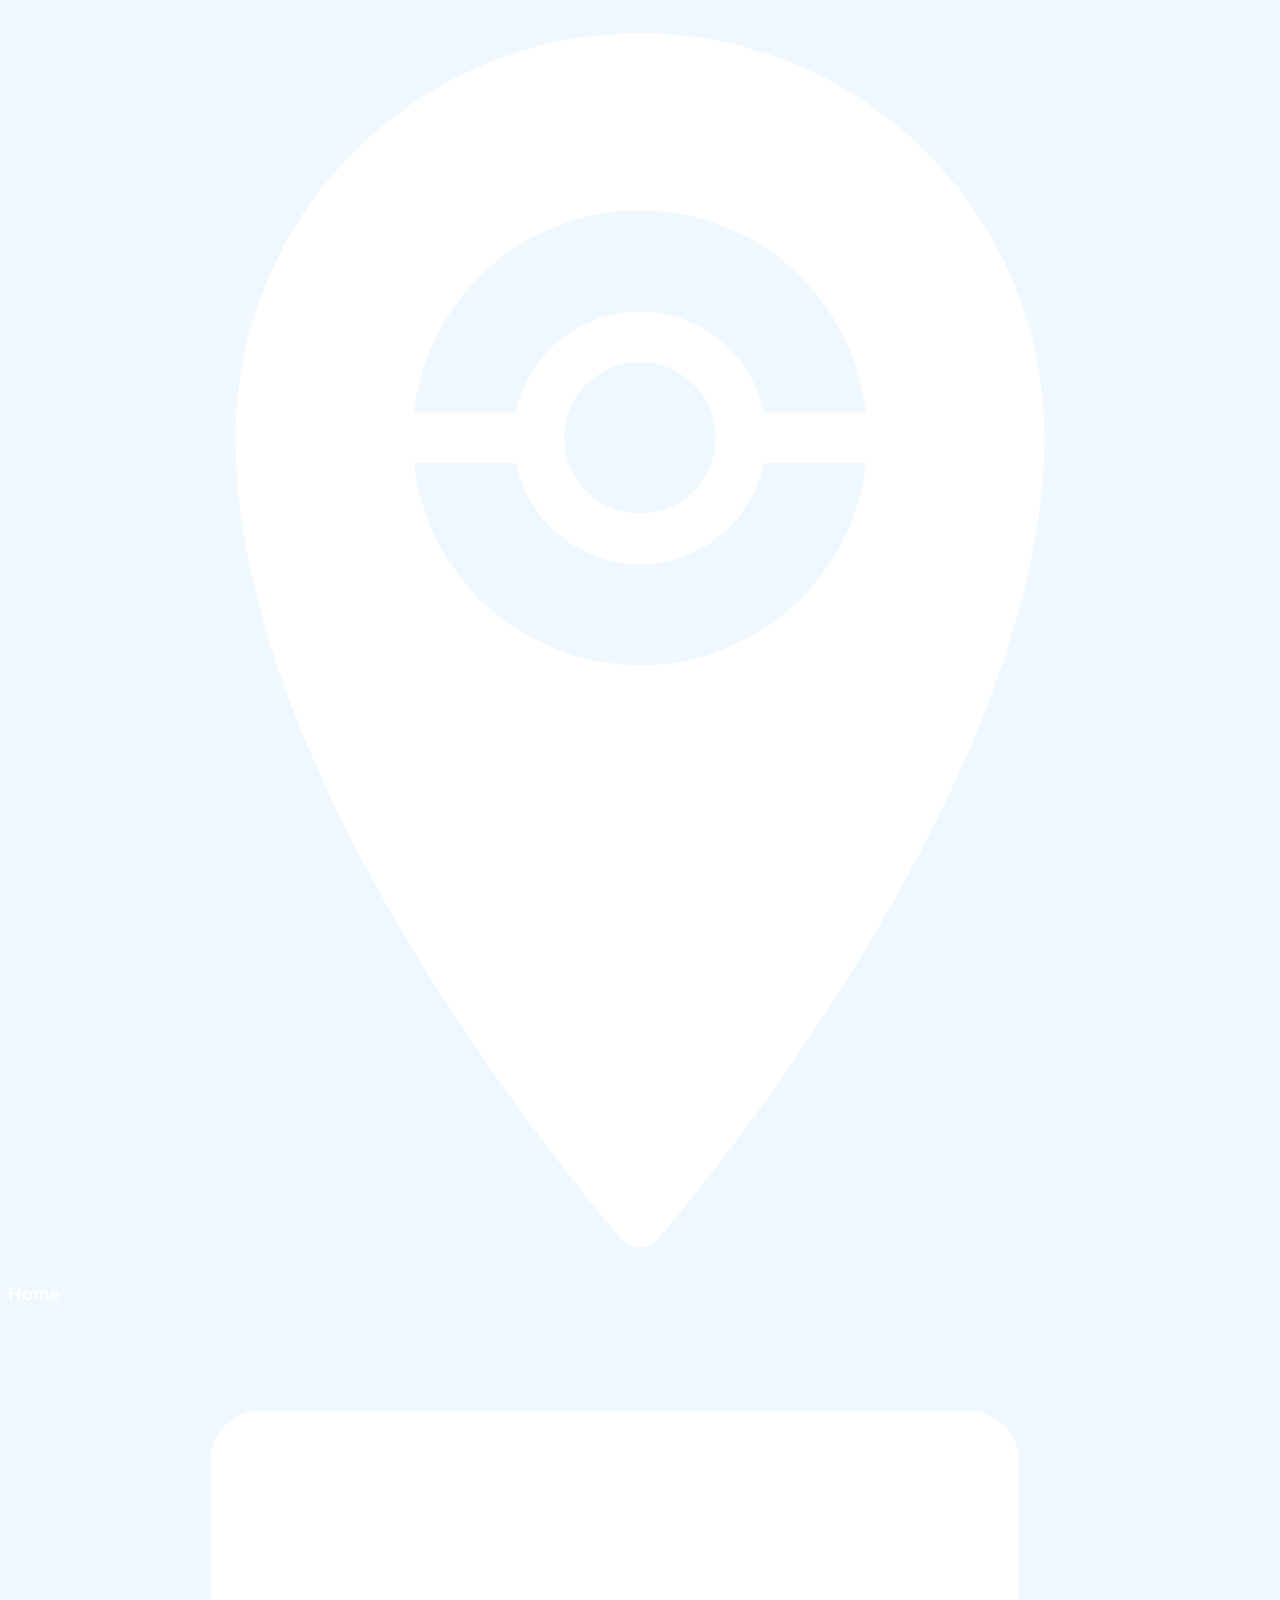
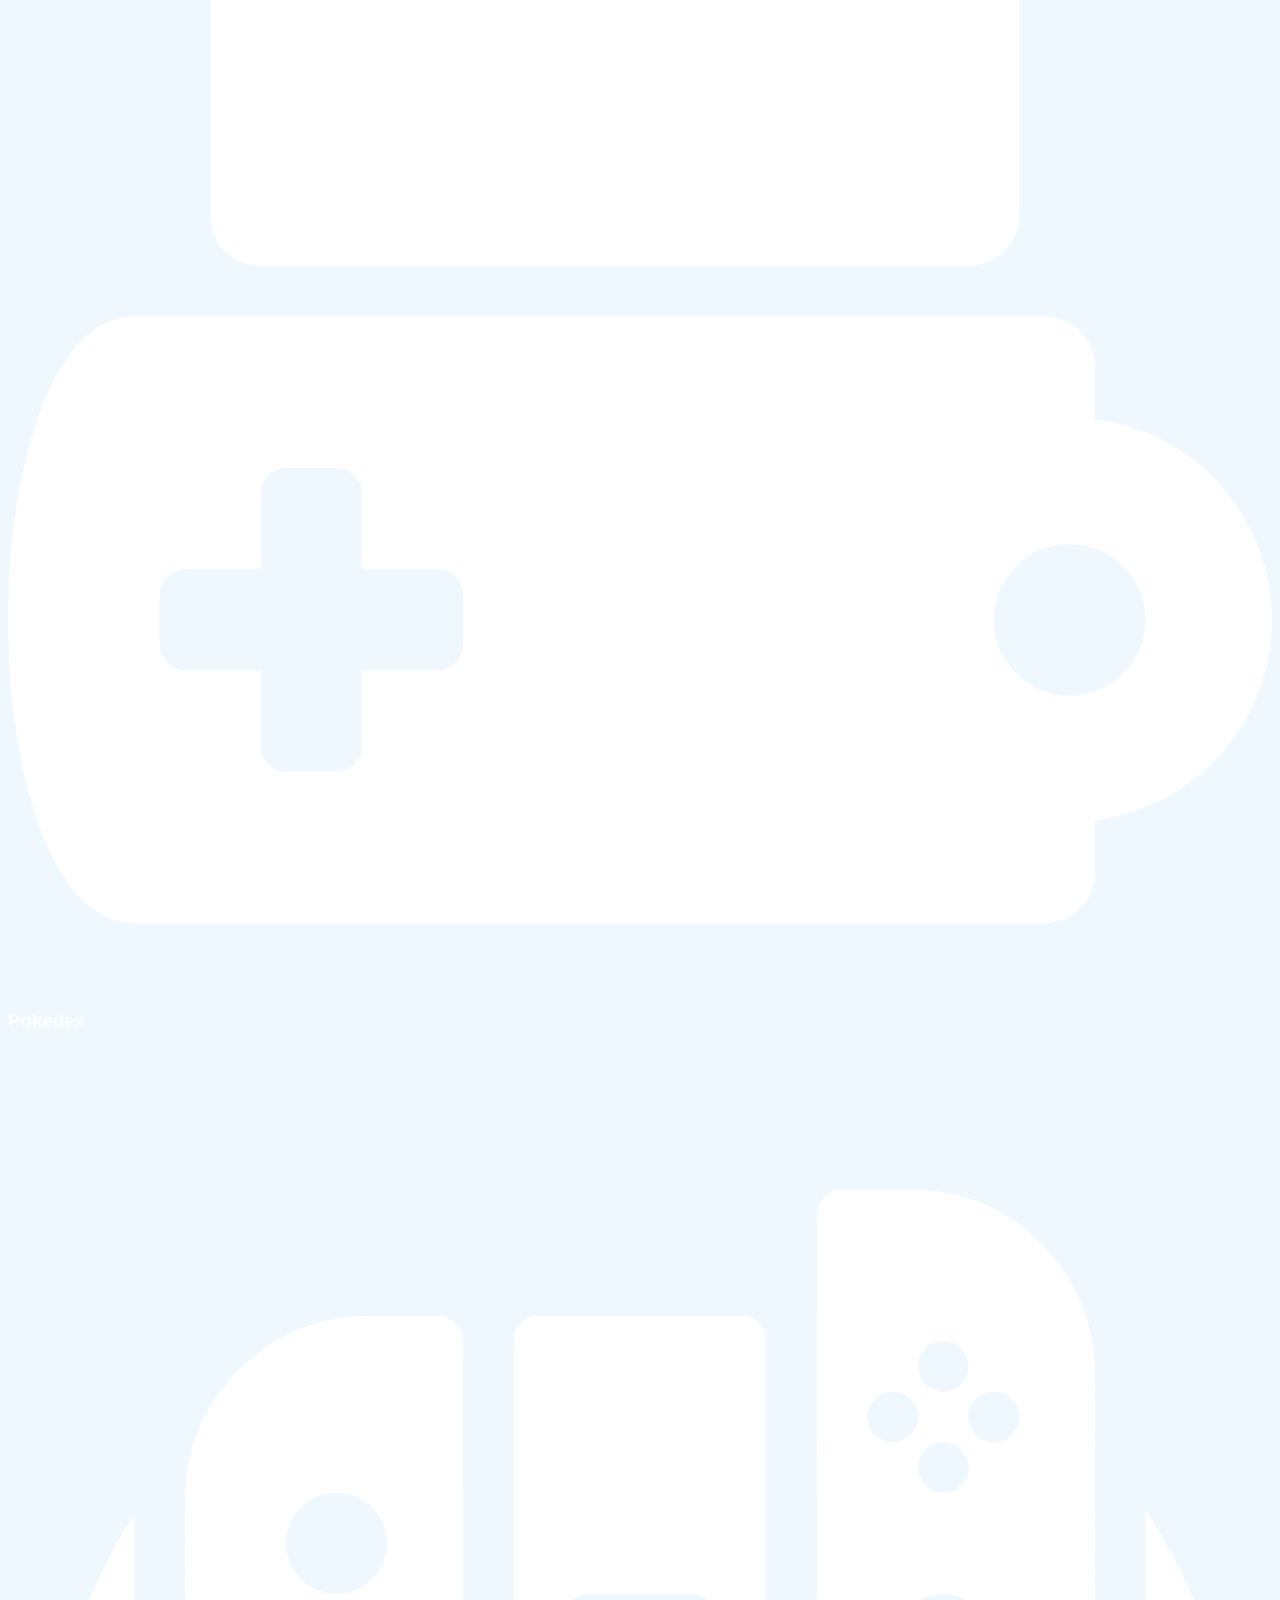
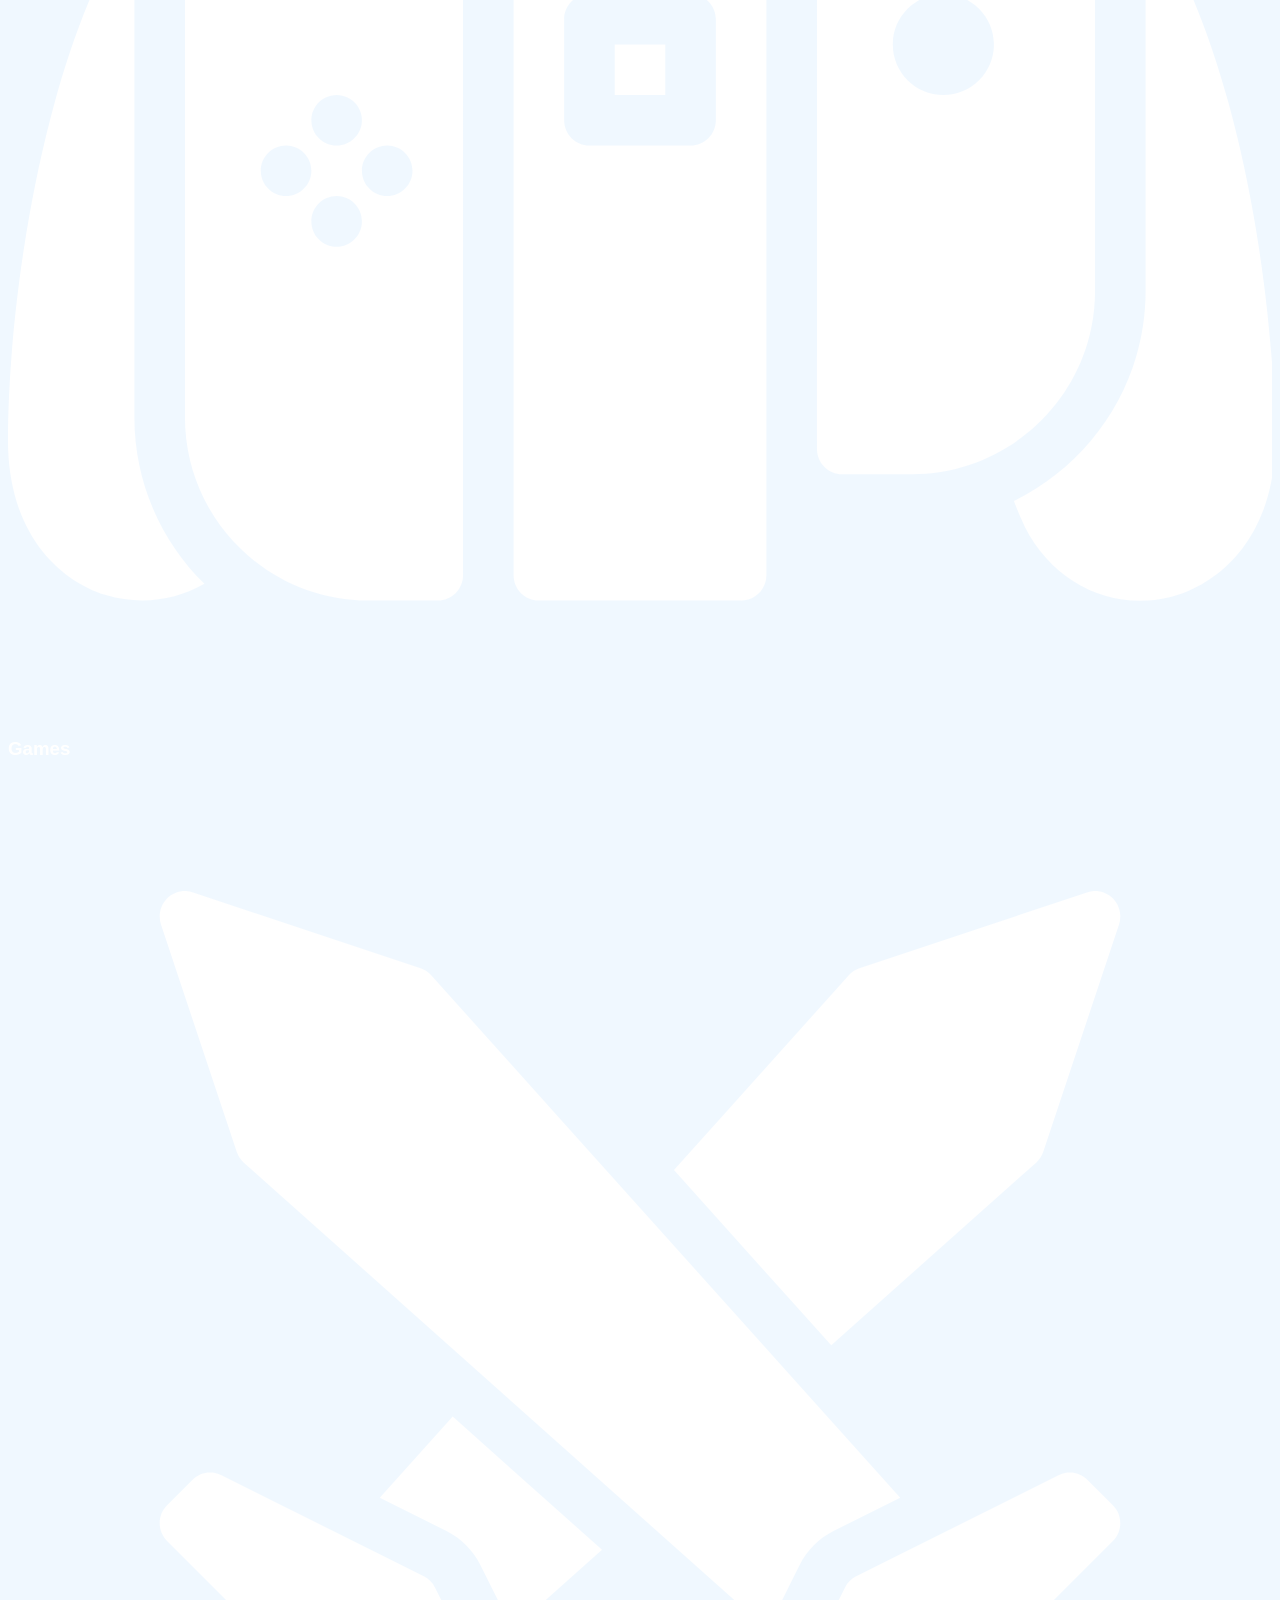
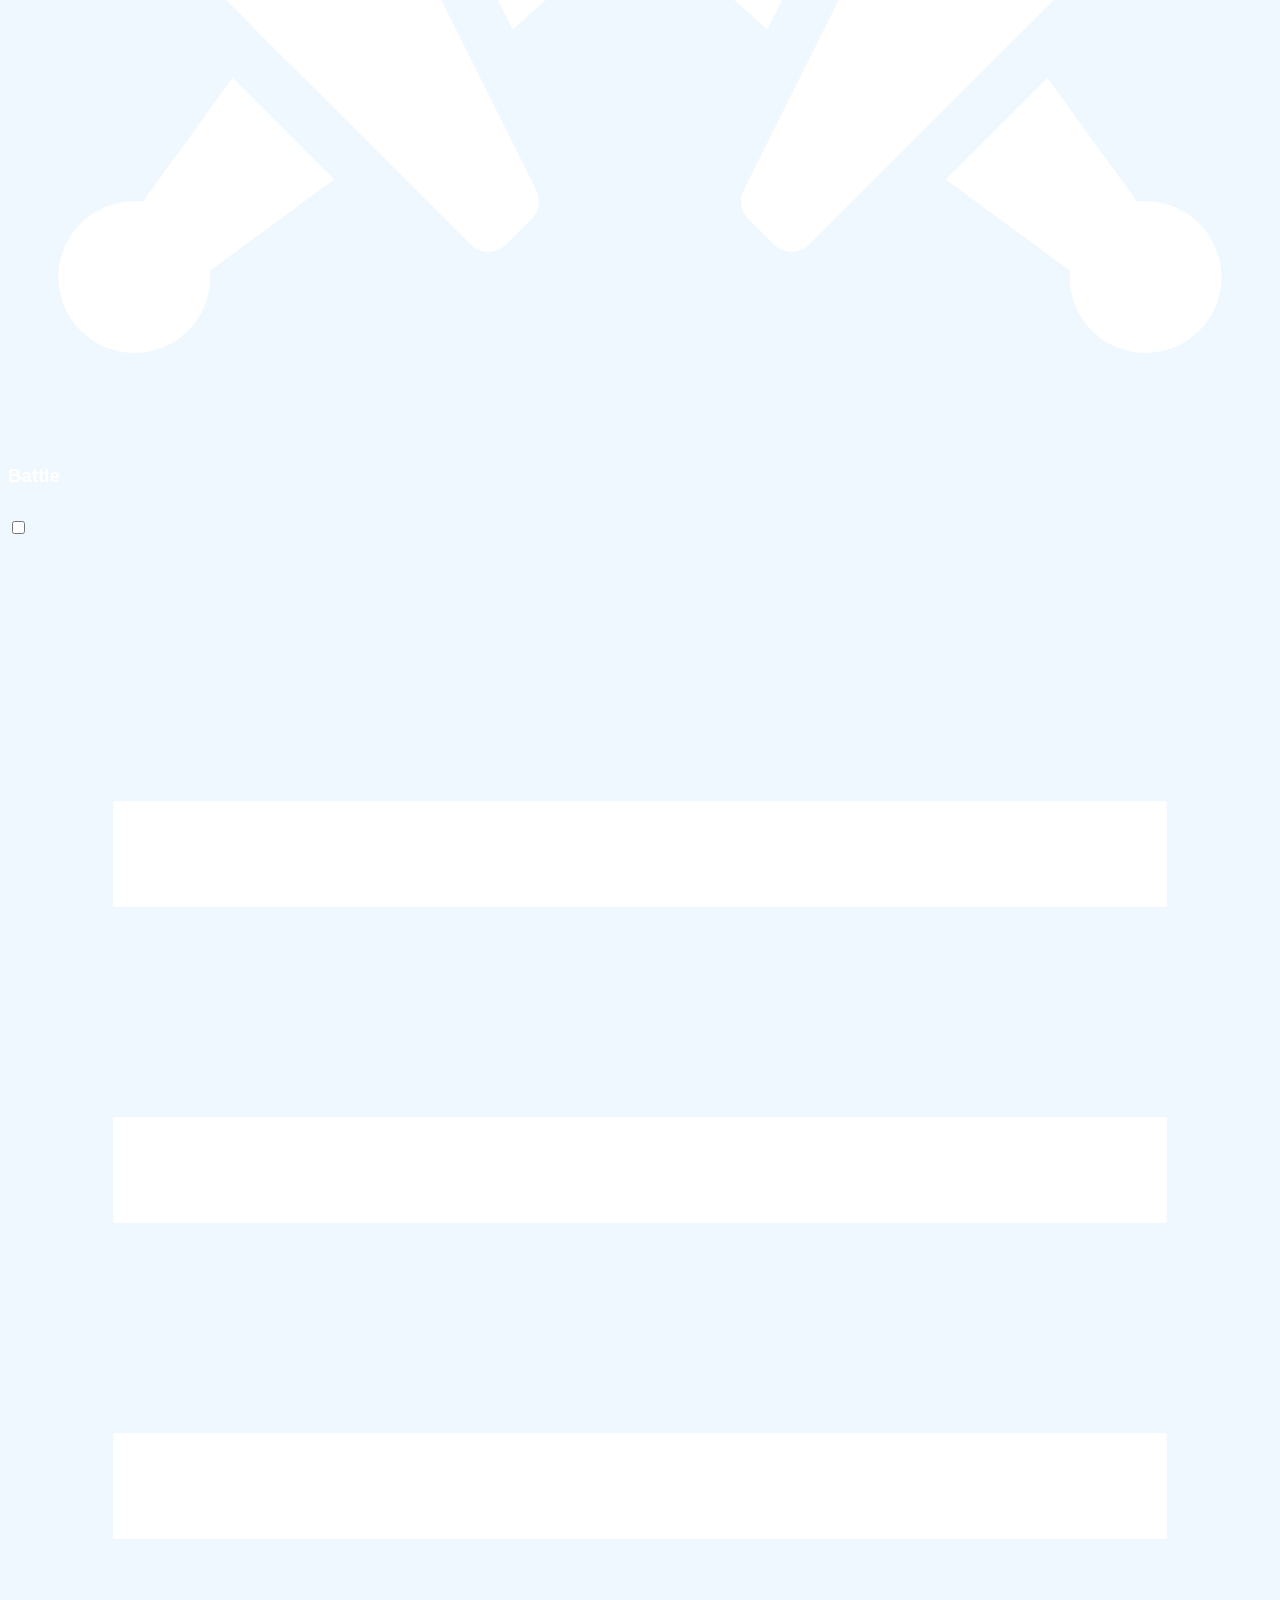
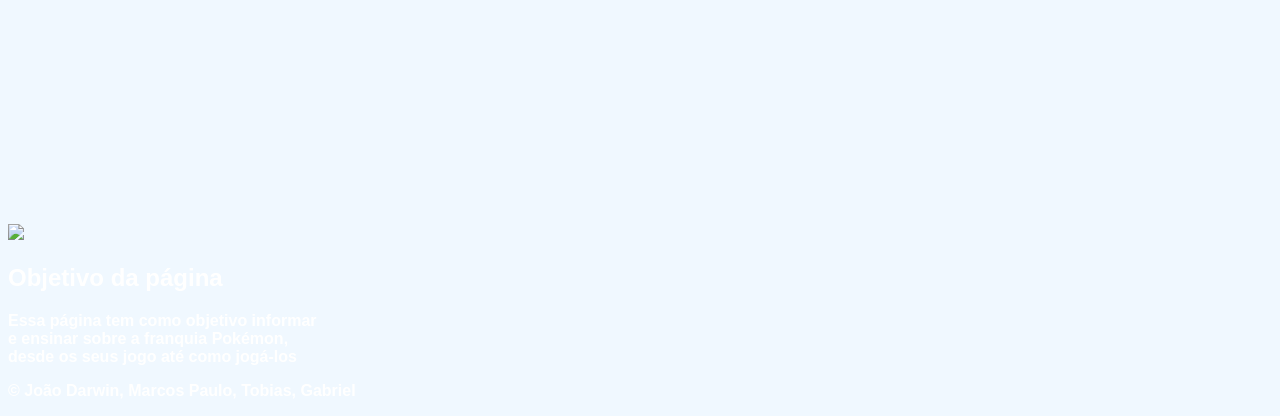
==== Página Principal/index.html @ 6f449680 "Testes" ====
<!DOCTYPE html>
<html lang="en">

<head>
    <meta charset="UTF-8">
    <meta http-equiv="X-UA-Compatible" content="IE=edge">
    <meta name="viewport" content="width=device-width, initial-scale=1.0">
    <link rel="stylesheet" type="text/css" href="style.css">
    <title>Menu</title>
</head>

<body>
    <div id="menuPrincipal">
        <div id="home">
            <img id="imgHome"
                src="[data-uri]">
            <h3 class="text"><a id="link" href="">Home</a></h3>
        </div>
        <div id="pokedex">
            <img id="imgPokedex"
                src="[data-uri]">
            <h3 class="text"><a id="link" href="">Pokedex</a></h3>
        </div>
        <div id="games">
            <img id="imgGames"
                src="[data-uri]">
            <h3 class="text"><a id="link" href="">Games</a></h3>
        </div>
        <div id="battle">
            <img id="imgBattle"
                src="[data-uri]">
            <h3 class="text"><a id="link" href="">Battle</a></h3>
            <a></a>
        </div>
        <div id="menuOpcap">
            <input id="checkbox" type="checkbox" onclick="ativar()">
            <label for="checkbox">
                <img id="imgMenu"
                    src="[data-uri]">
                <h3 class="text"></h3>
            </label>
        </div>
    </div>
    <!-- <div id="menuSecundario">
    </div> -->
    <div id="objetivo">
        <img id="fotoObjetivo"
            src="https://s2.glbimg.com/Cahe823phGwauTTB0j-BLcJ0TNc=/0x0:1920x1200/984x0/smart/filters:strip_icc()/i.s3.glbimg.com/v1/AUTH_bc8228b6673f488aa253bbcb03c80ec5/internal_photos/bs/2021/s/h/JAPmCFRRKtz6Oud2T6Og/pokemon-omega-ruby-alpha-sapphire.jpg">
        <h2 class="textDoObjetivo" id="tituloObjetivo">Objetivo da página</h2>
        <p class="textDoObjetivo" id="textObjetivo">Essa página tem como objetivo informar<br> e ensinar sobre a
            franquia
            Pokémon,<br> desde os seus jogo até como jogá-los</p>
    </div>
    <footer>
        <p id="autores">&copy; João Darwin, Marcos Paulo, Tobias, Gabriel</p>
    </footer>
    <script src="script.js"></script>
</body>

</html>
---- Página Principal/style.css ----
body {
    background-color: aliceblue;
    color: white;
    font-family: 'Anton', sans-serif;
    font-weight: bold;
}

#link {
    position: relative;
    color: white;
    text-decoration: none;
}

.text {
    position: relative;
    top: -12px;
}

/* Screen Phone */
@media screen and (width:375px) {
    #menuPrincipal {
        width: 100%;
        height: 60px;
        border: 0px solid #5AFF2F;
        border-bottom: 7px solid #5AFF2F;
        background-color: #000000;
        position: fixed;
        top: 0px;
        left: 0px;
        display: flex;
        text-align: center;
    }

    #home {
        width: 90px;
        height: 60px;
        border-right: 2px solid white;
        background-color: #5AFF2F;
        position: relative;
        top: 0px;
        left: 0px;
        padding-left: 3px;
        padding-right: 3px;
        transition: all 0.5s;
    }

    #home:hover {
        background-color: #5AFF2F;
        height: 65px;
    }

    #imgHome {
        width: 32px;
        height: 32px;
        float: top;
        position: relative;
        top: 5px;
    }

    #pokedex {
        width: 110px;
        height: 60px;
        border-right: 2px solid white;
        background-color: transparent;
        position: relative;
        top: 0px;
        left: 0px;
        padding-left: 3px;
        padding-right: 3px;
        transition: all 0.5s;
    }

    #pokedex:hover {
        background-color: #5AFF2F;
        height: 65px;
    }

    #imgPokedex {
        width: 32px;
        height: 32px;
        float: top;
        position: relative;
        top: 5px;
    }

    #games {
        width: 90px;
        height: 60px;
        border-right: 2px solid white;
        background-color: transparent;
        position: relative;
        top: 0px;
        left: 0px;
        padding-left: 3px;
        padding-right: 3px;
        transition: all 0.5s;
    }

    #games:hover {
        background-color: #5AFF2F;
        height: 65px;
    }

    #imgGames {
        width: 32px;
        height: 32px;
        float: top;
        position: relative;
        top: 5px;
    }

    #battle {
        width: 90px;
        height: 60px;
        border-right: 2px solid white;
        background-color: transparent;
        position: relative;
        top: 0px;
        left: 0px;
        padding-left: 3px;
        padding-right: 3px;
        transition: all 0.5s;
    }

    #battle:hover {
        background-color: #5AFF2F;
        height: 65px;
    }

    #imgBattle {
        width: 32px;
        height: 32px;
        float: top;
        position: relative;
        top: 5px;
    }

    #menuOpcap {
        width: 58px;
        height: 60px;
        background-color: transparent;
        position: relative;
        top: 0px;
        left: 0px;
        padding-right: 3px;
        transition: all 0.5s;
    }

    #menuOpcap:hover {
        background-color: #5AFF2F;
        height: 65px;
    }

    #checkbox {
        width: 0px;
        height: 0px;
    }

    #imgMenu {
        width: 32px;
        height: 32px;
        float: right;
        position: relative;
        top: 15px;
        right: 5px;
    }

    #divText1 {
        width: 300px;
        height: auto;
        background-color: rgba(0, 0, 0, 0.452);
        border: 2px solid transparent;
        position: relative;
        top: 70px;
        left: 25px;
        padding: 0px 5px;
        font-size: 15px;
    }

    #autores {
        position: relative;
        top: 429px;
        text-align: center;
    }
}

/* Screen Tablet */
@media screen and (width:768px) {
    #menuPrincipal {
        width: 100%;
        height: 60px;
        border: 0px solid #5AFF2F;
        border-bottom: 7px solid #5AFF2F;
        background-color: #000000;
        position: fixed;
        top: 0px;
        left: 0px;
        display: flex;
        text-align: center;
    }

    .text {
        position: relative;
        top: 9px;
    }

    #home {
        width: 90px;
        height: 60px;
        border-right: 2px solid white;
        background-color: #5AFF2F;
        position: relative;
        top: 0px;
        left: 35px;
        padding-left: 3px;
        padding-right: 3px;
        transition: all 0.5s;
    }

    #home:hover {
        background-color: #5AFF2F;
        height: 65px;
    }

    #imgHome {
        width: 32px;
        height: 32px;
        float: left;
        position: relative;
        top: 15px;
    }

    #pokedex {
        width: 110px;
        height: 60px;
        border-right: 2px solid white;
        background-color: transparent;
        position: relative;
        top: 0px;
        left: 35px;
        padding-left: 3px;
        padding-right: 3px;
        transition: all 0.5s;
    }

    #pokedex:hover {
        background-color: #5AFF2F;
        height: 65px;
    }

    #imgPokedex {
        width: 32px;
        height: 32px;
        float: left;
        position: relative;
        top: 15px;
    }

    #games {
        width: 90px;
        height: 60px;
        border-right: 2px solid white;
        background-color: transparent;
        position: relative;
        top: 0px;
        left: 35px;
        padding-left: 3px;
        padding-right: 3px;
        transition: all 0.5s;
    }

    #games:hover {
        background-color: #5AFF2F;
        height: 65px;
    }

    #imgGames {
        width: 32px;
        height: 32px;
        float: left;
        position: relative;
        top: 15px;
    }

    #battle {
        width: 90px;
        height: 60px;
        border-right: 2px solid white;
        background-color: transparent;
        position: relative;
        top: 0px;
        left: 35px;
        padding-left: 3px;
        padding-right: 3px;
        transition: all 0.5s;
    }

    #battle:hover {
        background-color: #5AFF2F;
        height: 65px;
    }

    #imgBattle {
        width: 32px;
        height: 32px;
        float: left;
        position: relative;
        top: 15px;
    }

    #menuOpcap {
        width: 58px;
        height: 60px;
        background-color: transparent;
        position: relative;
        top: 0px;
        left: 275px;
        padding-right: 3px;
        transition: all 0.5s;
    }

    #menuOpcap:hover {
        background-color: #5AFF2F;
        height: 65px;
    }

    #checkbox {
        width: 0px;
        height: 0px;
    }

    #imgMenu {
        width: 32px;
        height: 32px;
        float: right;
        position: relative;
        top: 15px;
        right: 10px;
    }

    #divText1 {
        width: 700px;
        height: auto;
        background-color: rgba(0, 0, 0, 0.452);
        border: 2px solid transparent;
        position: relative;
        top: 70px;
        left: 25px;
        padding: 0px 5px;
        font-size: 15px;
    }

    #autores {
        position: relative;
        top: 448px;
        text-align: center;
    }
}

/* Desktop */
@media screen and (width:1366px) {
    #menuPrincipal {
        width: 100%;
        height: 60px;
        border: 0px solid #5AFF2F;
        border-bottom: 7px solid #5AFF2F;
        background-color: #000000;
        position: fixed;
        top: 0px;
        left: 0px;
        display: flex;
        text-align: center;
        z-index: 2;
    }

    .text {
        position: relative;
        top: 9px;
    }

    #home {
        width: 90px;
        height: 60px;
        border-right: 2px solid white;
        background-color: #5AFF2F;
        position: relative;
        top: 0px;
        left: 35px;
        padding-left: 3px;
        padding-right: 3px;
        transition: all 0.5s;
    }

    #home:hover {
        background-color: #5AFF2F;
        height: 65px;
    }

    #imgHome {
        width: 32px;
        height: 32px;
        float: left;
        position: relative;
        top: 15px;
    }

    #pokedex {
        width: 110px;
        height: 60px;
        border-right: 2px solid white;
        background-color: transparent;
        position: relative;
        top: 0px;
        left: 35px;
        padding-left: 3px;
        padding-right: 3px;
        transition: all 0.5s;
    }

    #pokedex:hover {
        background-color: #5AFF2F;
        height: 65px;
    }

    #imgPokedex {
        width: 32px;
        height: 32px;
        float: left;
        position: relative;
        top: 15px;
    }

    #games {
        width: 90px;
        height: 60px;
        border-right: 2px solid white;
        background-color: transparent;
        position: relative;
        top: 0px;
        left: 35px;
        padding-left: 3px;
        padding-right: 3px;
        transition: all 0.5s;
    }

    #games:hover {
        background-color: #5AFF2F;
        height: 65px;
    }

    #imgGames {
        width: 32px;
        height: 32px;
        float: left;
        position: relative;
        top: 15px;
    }

    #battle {
        width: 90px;
        height: 60px;
        border-right: 2px solid white;
        background-color: transparent;
        position: relative;
        top: 0px;
        left: 35px;
        padding-left: 3px;
        padding-right: 3px;
        transition: all 0.5s;
    }

    #battle:hover {
        background-color: #5AFF2F;
        height: 65px;
    }

    #imgBattle {
        width: 32px;
        height: 32px;
        float: left;
        position: relative;
        top: 15px;
    }

    #menuOpcap {
        width: 58px;
        height: 60px;
        background-color: transparent;
        position: relative;
        top: 0px;
        left: 864px;
        padding-right: 3px;
        transition: all 0.5s;
        z-index: 2;
    }

    #menuOpcap:hover {
        background-color: #5AFF2F;
        height: 65px;
    }

    #checkbox {
        width: 0px;
        height: 0px;
    }

    #imgMenu {
        width: 32px;
        height: 32px;
        float: right;
        position: relative;
        top: 15px;
        right: 10px;
    }

    #divText1 {
        width: 1290px;
        height: auto;
        background-color: rgba(0, 0, 0, 0.452);
        border: 2px solid transparent;
        position: relative;
        top: 170px;
        left: 25px;
        padding: 0px 5px;
        font-size: 15px;
    }

    #autores {
        position: relative;
        top: 550px;
        text-align: center;
    }

    /* #menuSecundario {
        width: 1290px;
        height: 60px;
        border: 0px solid #5AFF2F;
        border-bottom: 7px solid #5AFF2F;
        background-color: #000000d2;
        position: absolute;
        top: -100px;
        left: 30px;
        display: flex;
        text-align: center;
    } */

    #objetivo {
        width: auto;
        height: auto;
        padding: 0px;
        margin: auto;
    }

    #fotoObjetivo {
        width: 250px;
        height: 250px;
        position: relative;
        top: 110px;
        right: 190px;
        float: right;
        padding: 0px;
        object-fit: cover;
        border: 0px solid black;
        border-radius: 10px;
        box-shadow: 1px 1px 10px black;
    }

    #tituloObjetivo {
        top: 200px;
        font-size: 35px;
        z-index: 1;
    }

    #tituloObjetivo:hover {
        top: 110px;
    }

    #textObjetivo {
        color: aliceblue;
        font-size: 20px;
    }

    #textObjetivo:hover {
        color: black;
    }

    .textDoObjetivo {
        width: 800px;
        height: 300px;
        color: black;
        position: relative;
        top: 110px;
        left: 100px;
        text-align: center;
        transition: all 0.5s;
    }
}
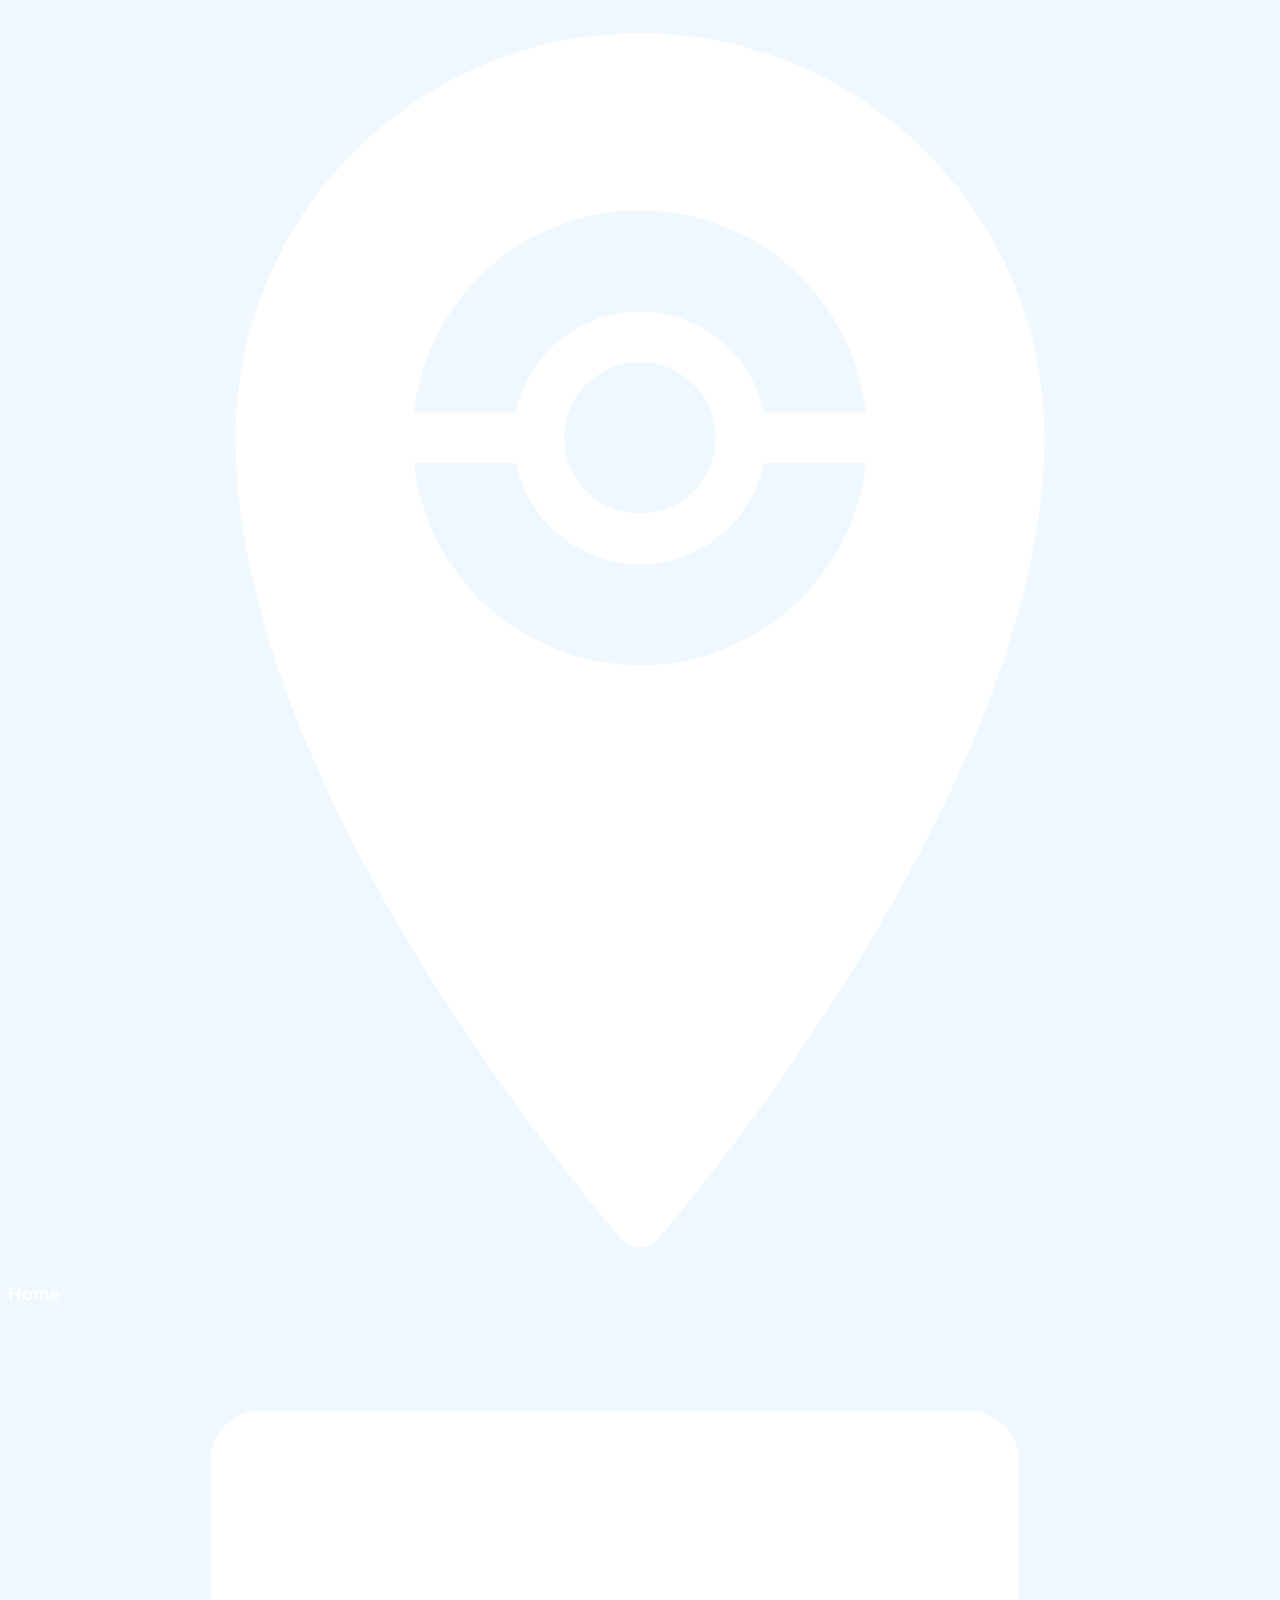
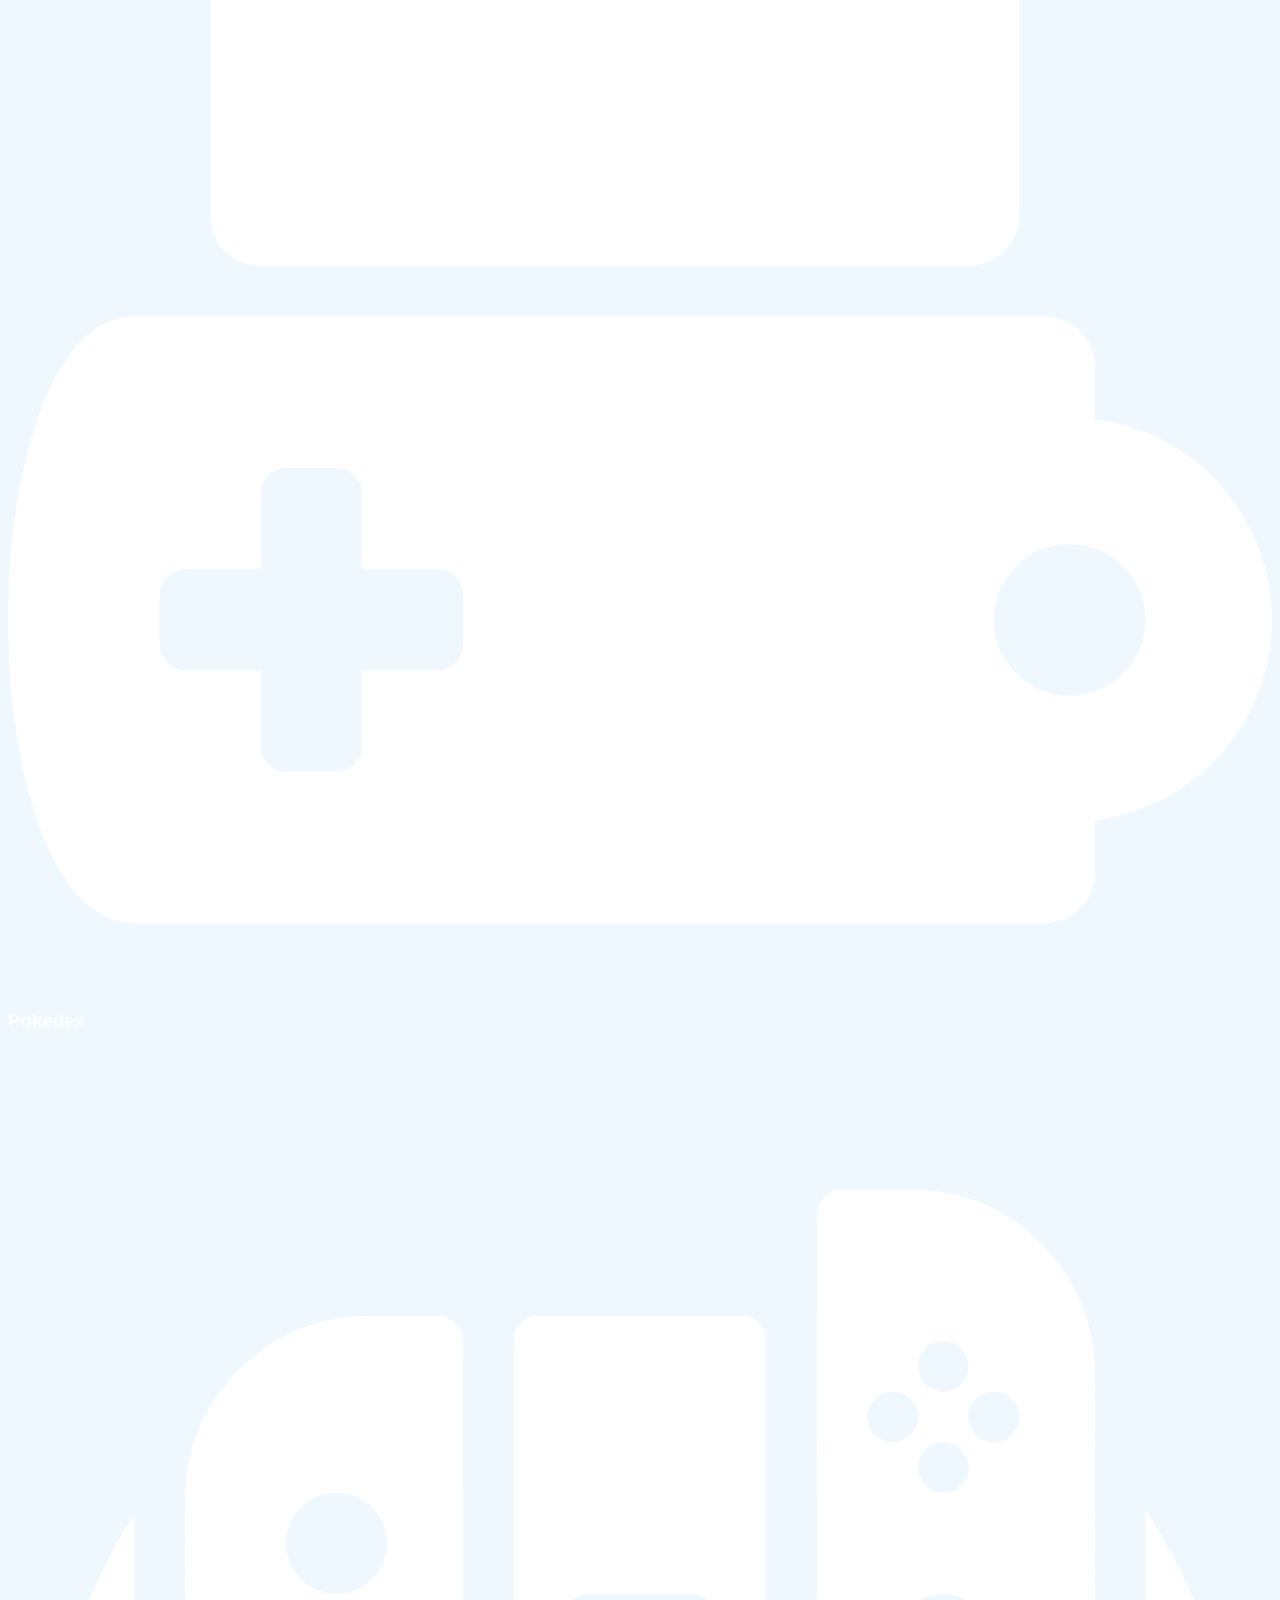
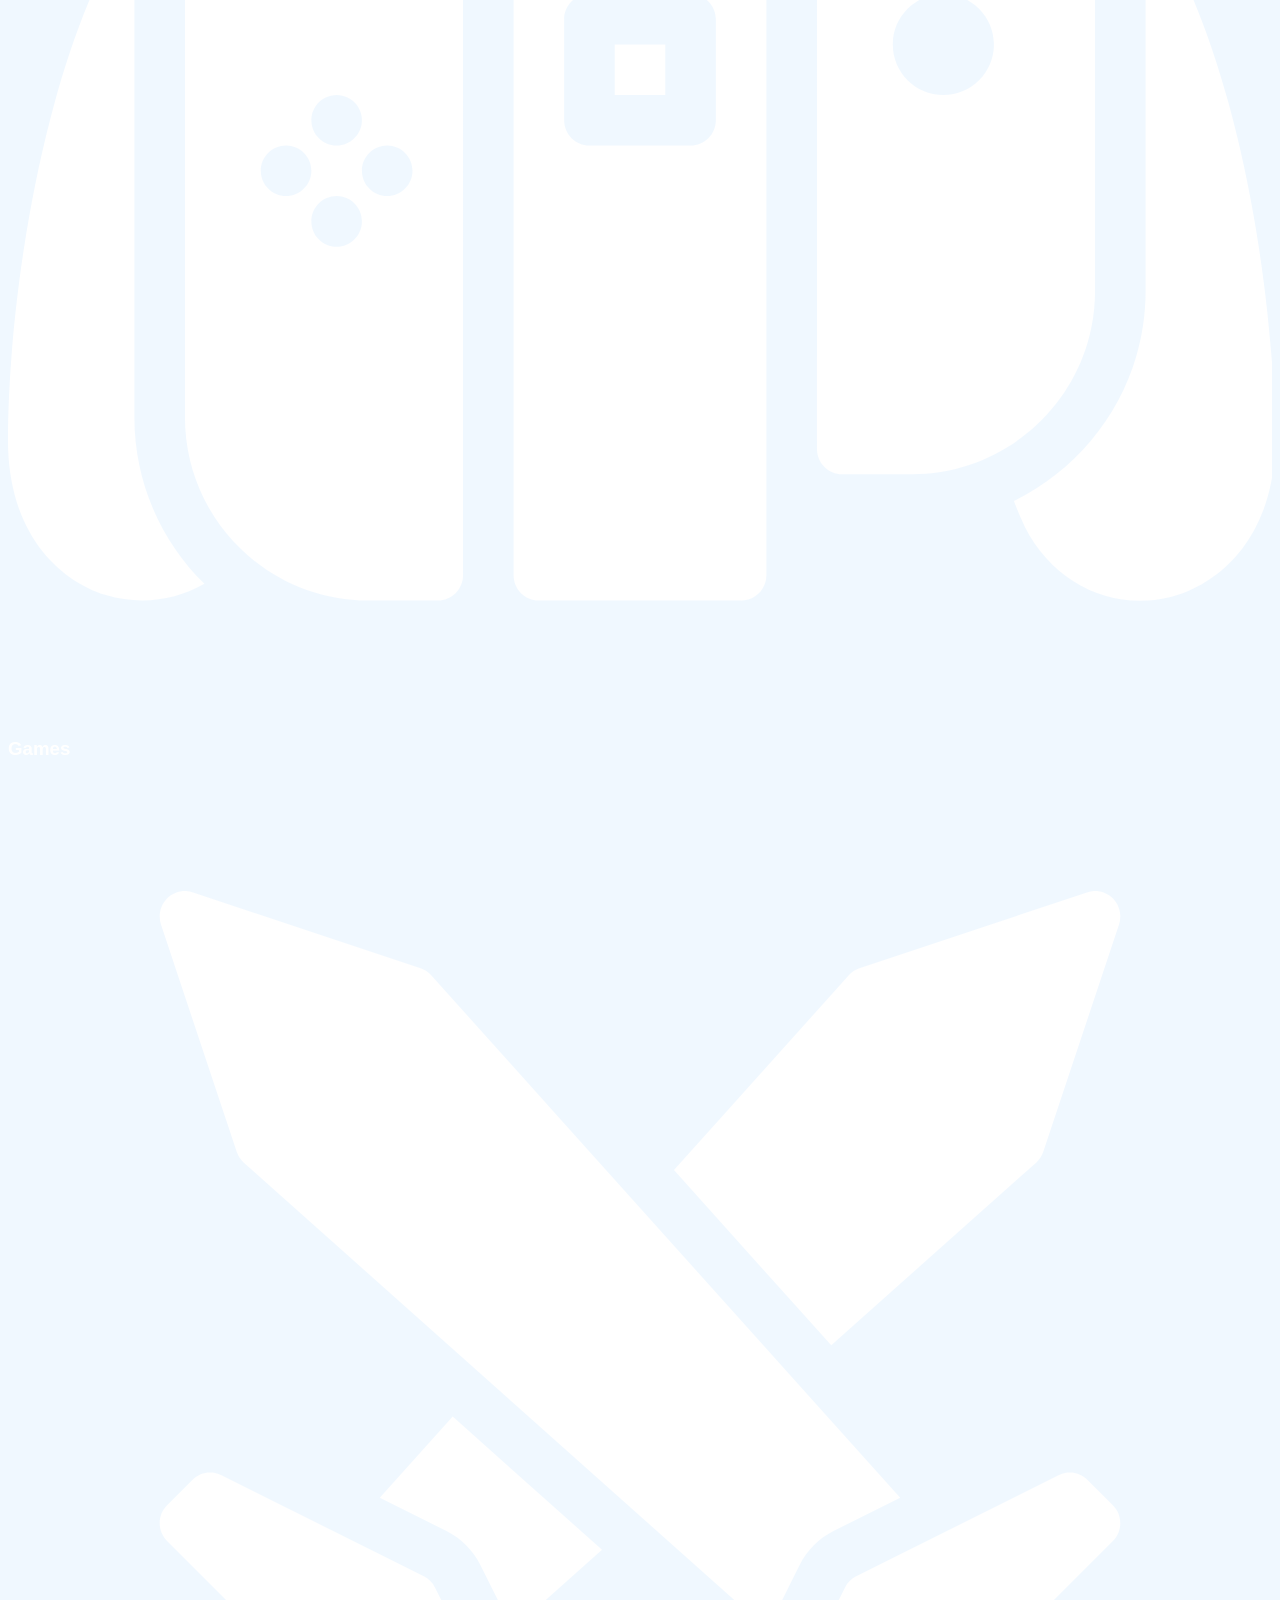
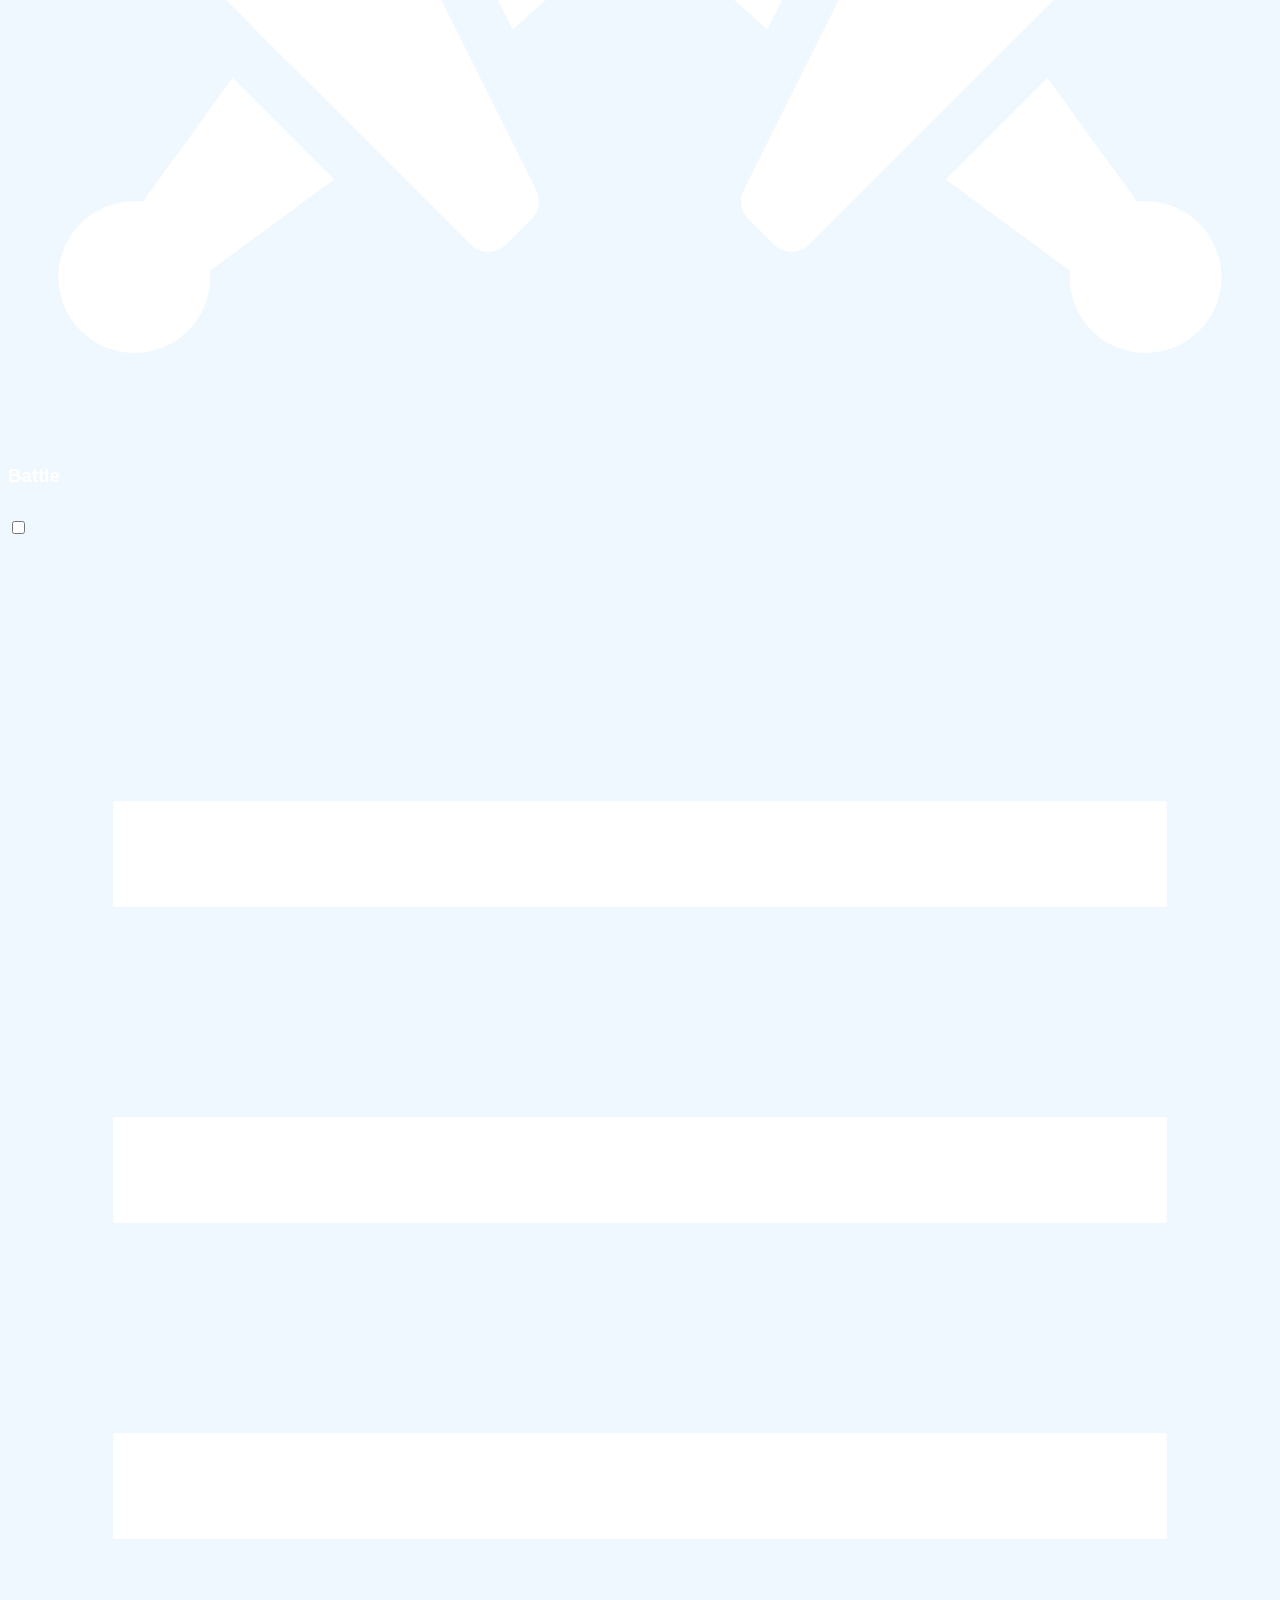
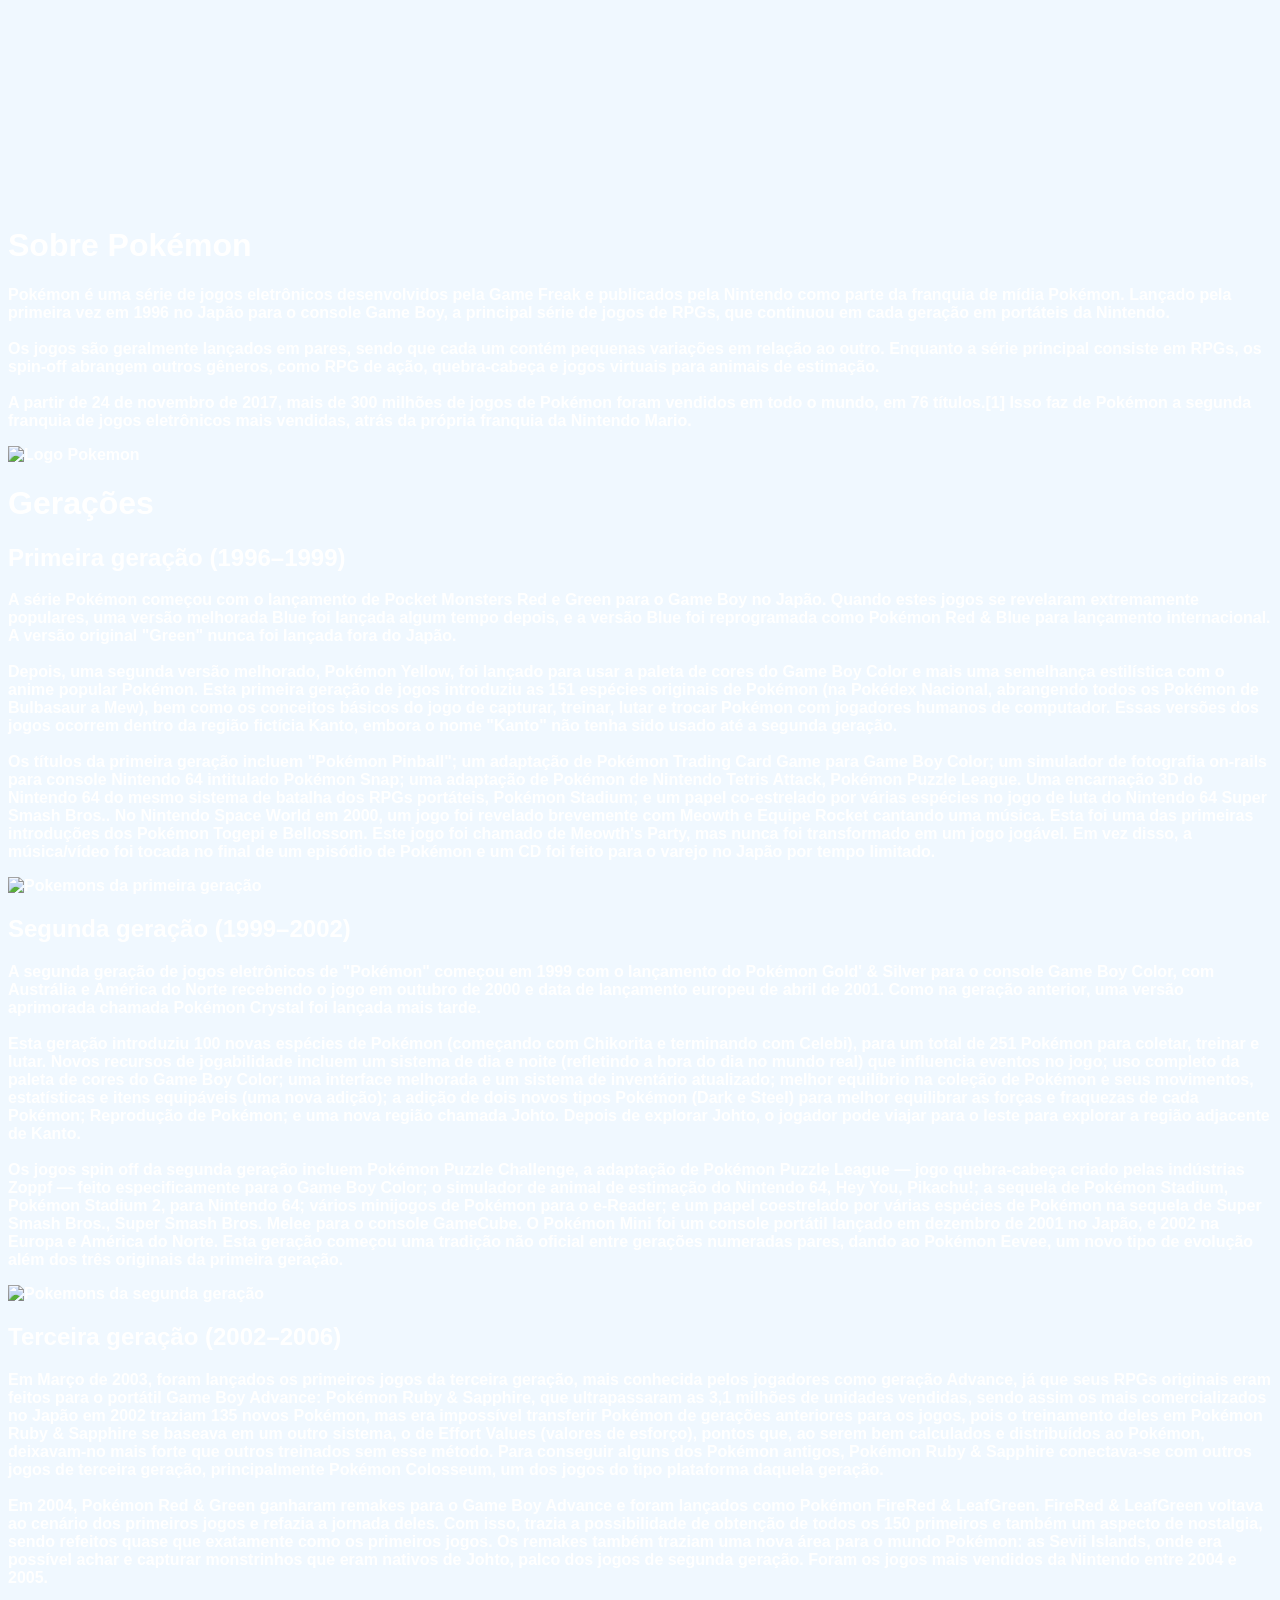
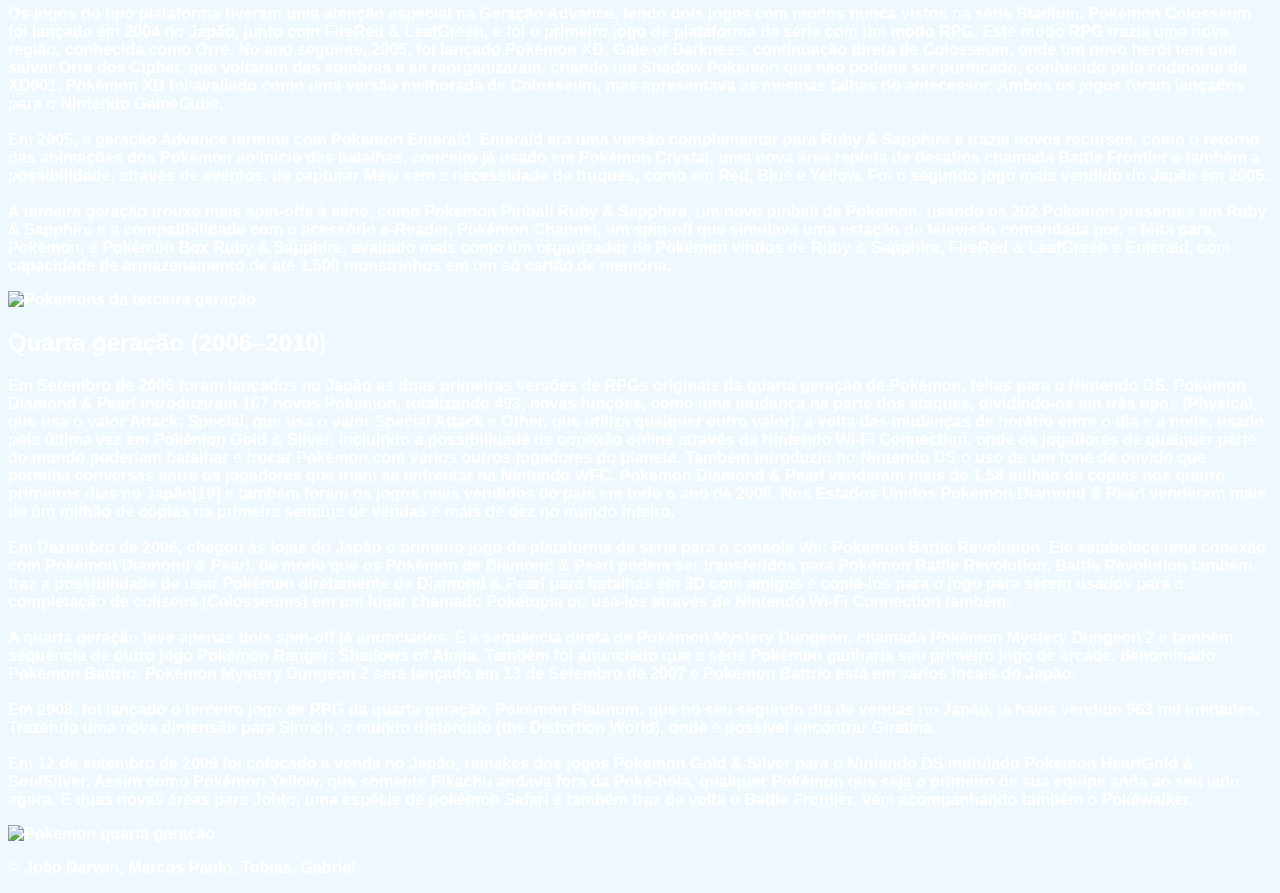
==== commit 31bc8f38: "Modifiçaões no html" ====
--- a/Página Principal/index.html
+++ b/Página Principal/index.html
@@ -43,13 +43,170 @@
     </div>
     <!-- <div id="menuSecundario">
     </div> -->
-    <div id="objetivo">
+    <!-- <div id="objetivo">
         <img id="fotoObjetivo"
             src="https://s2.glbimg.com/Cahe823phGwauTTB0j-BLcJ0TNc=/0x0:1920x1200/984x0/smart/filters:strip_icc()/i.s3.glbimg.com/v1/AUTH_bc8228b6673f488aa253bbcb03c80ec5/internal_photos/bs/2021/s/h/JAPmCFRRKtz6Oud2T6Og/pokemon-omega-ruby-alpha-sapphire.jpg">
         <h2 class="textDoObjetivo" id="tituloObjetivo">Objetivo da página</h2>
         <p class="textDoObjetivo" id="textObjetivo">Essa página tem como objetivo informar<br> e ensinar sobre a
             franquia
             Pokémon,<br> desde os seus jogo até como jogá-los</p>
+    </div> -->
+    <div id="divSobrePokemon">
+        <h1 class="tituloPokemon">Sobre Pokémon</h1>
+        <p class="textoPokemon">Pokémon é uma série de jogos eletrônicos desenvolvidos pela Game
+            Freak e publicados
+            pela
+            Nintendo como parte da franquia de mídia Pokémon. Lançado pela primeira vez em 1996 no Japão para o console
+            Game Boy, a
+            principal série de jogos de RPGs, que continuou em cada geração em portáteis da Nintendo.
+            <br><br>
+            Os jogos são geralmente lançados em pares, sendo que cada um contém pequenas variações em relação ao outro.
+            Enquanto a série principal consiste em RPGs, os spin-off abrangem outros gêneros, como RPG de ação,
+            quebra-cabeça e jogos virtuais para animais de estimação.
+            <br><br>
+            A partir de 24 de novembro de 2017, mais de 300 milhões de jogos de Pokémon foram vendidos em todo o mundo,
+            em 76 títulos.[1] Isso faz de Pokémon a segunda franquia de jogos eletrônicos mais vendidas, atrás da
+            própria franquia da Nintendo Mario.
+        </p>
+        <img class="imgPokemon"
+            src="https://upload.wikimedia.org/wikipedia/commons/thumb/9/98/International_Pok%C3%A9mon_logo.svg/1200px-International_Pok%C3%A9mon_logo.svg.png"
+            alt="Logo Pokemon">
+        <h1 class="tituloPokemon">Gerações</h1>
+        <h2 class="subTituloPokemon">Primeira geração (1996–1999)</h2>
+        <p class="textoPokemon">A série Pokémon começou com o lançamento de Pocket Monsters Red e Green para o Game Boy
+            no Japão. Quando estes jogos se revelaram extremamente populares, uma versão melhorada Blue foi lançada
+            algum tempo depois, e a versão Blue foi reprogramada como Pokémon Red & Blue para lançamento internacional.
+            A versão original "Green" nunca foi lançada fora do Japão.
+            <br><br>
+            Depois, uma segunda versão melhorado, Pokémon
+            Yellow, foi lançado para usar a paleta de cores do Game Boy Color e mais uma semelhança estilística com o
+            anime popular Pokémon. Esta primeira geração de jogos introduziu as 151 espécies originais de Pokémon (na
+            Pokédex Nacional, abrangendo todos os Pokémon de Bulbasaur a Mew), bem como os conceitos básicos do jogo de
+            capturar, treinar, lutar e trocar Pokémon com jogadores humanos de computador. Essas versões dos jogos
+            ocorrem dentro da região fictícia Kanto, embora o nome "Kanto" não tenha sido usado até a segunda geração.
+            <br><br>
+            Os títulos da primeira geração incluem "Pokémon Pinball"; um adaptação de Pokémon Trading Card Game para
+            Game Boy Color; um simulador de fotografia on-rails para console Nintendo 64 intitulado Pokémon Snap; uma
+            adaptação de Pokémon de Nintendo Tetris Attack, Pokémon Puzzle League. Uma encarnação 3D do Nintendo 64 do
+            mesmo sistema de batalha dos RPGs portáteis, Pokémon Stadium; e um papel co-estrelado por várias espécies no
+            jogo de luta do Nintendo 64 Super Smash Bros.. No Nintendo Space World em 2000, um jogo foi revelado
+            brevemente com Meowth e Equipe Rocket cantando uma música. Esta foi uma das primeiras introduções dos
+            Pokémon Togepi e Bellossom. Este jogo foi chamado de Meowth's Party, mas nunca foi transformado em um jogo
+            jogável. Em vez disso, a música/vídeo foi tocada no final de um episódio de Pokémon e um CD foi feito para o
+            varejo no Japão por tempo limitado.
+        </p>
+        <img class="imgPokemon"
+            src="https://p2.trrsf.com/image/fget/cf/648/0/images.terra.com/2022/02/28/default202002260f506adc13c9489580461a0eebf5538b.jpg"
+            alt="Pokemons da primeira geração">
+        <h2 class="subTituloPokemon">Segunda geração (1999–2002)</h2>
+        <p class="textoPokemon">A segunda geração de jogos eletrônicos de "Pokémon" começou em 1999 com o lançamento do
+            Pokémon Gold' & Silver para o console Game Boy Color, com Austrália e América do Norte recebendo o jogo em
+            outubro de 2000 e data de lançamento europeu de abril de 2001. Como na geração anterior, uma versão
+            aprimorada chamada Pokémon Crystal foi lançada mais tarde.
+            <br><br>
+            Esta geração introduziu 100 novas espécies de Pokémon (começando com Chikorita e terminando com Celebi),
+            para um total de 251 Pokémon para coletar, treinar e lutar. Novos recursos de jogabilidade incluem um
+            sistema de dia e noite (refletindo a hora do dia no mundo real) que influencia eventos no jogo; uso completo
+            da paleta de cores do Game Boy Color; uma interface melhorada e um sistema de inventário atualizado; melhor
+            equilíbrio na coleção de Pokémon e seus movimentos, estatísticas e itens equipáveis ​​(uma nova adição); a
+            adição de dois novos tipos Pokémon (Dark e Steel) para melhor equilibrar as forças e fraquezas de cada
+            Pokémon; Reprodução de Pokémon; e uma nova região chamada Johto. Depois de explorar Johto, o jogador pode
+            viajar para o leste para explorar a região adjacente de Kanto.
+            <br><br>
+            Os jogos spin off da segunda geração incluem Pokémon Puzzle Challenge, a adaptação de Pokémon Puzzle League
+            — jogo quebra-cabeça criado pelas indústrias Zoppf — feito especificamente para o Game Boy Color; o
+            simulador de animal de estimação do Nintendo 64, Hey You, Pikachu!; a sequela de Pokémon Stadium, Pokémon
+            Stadium 2, para Nintendo 64; vários minijogos de Pokémon para o e-Reader; e um papel coestrelado por várias
+            espécies de Pokémon na sequela de Super Smash Bros., Super Smash Bros. Melee para o console GameCube. O
+            Pokémon Mini foi um console portátil lançado em dezembro de 2001 no Japão, e 2002 na Europa e América do
+            Norte. Esta geração começou uma tradição não oficial entre gerações numeradas pares, dando ao Pokémon Eevee,
+            um novo tipo de evolução além dos três originais da primeira geração.
+        </p>
+        <img class="imgPokemon"
+            src="https://p2.trrsf.com/image/fget/cf/940/0/images.terra.com/2022/03/05/totodile_chikorita_cyndaquil.jpg"
+            alt="Pokemons da segunda geração">
+        <h2 class="subTituloPokemon">Terceira geração (2002–2006)</h2>
+        <p class="textoPokemon">Em Março de 2003, foram lançados os primeiros jogos da terceira geração, mais conhecida
+            pelos jogadores como geração Advance, já que seus RPGs originais eram feitos para o portátil Game Boy
+            Advance: Pokémon Ruby & Sapphire, que ultrapassaram as 3,1 milhões de unidades vendidas, sendo assim os mais
+            comercializados no Japão em 2002 traziam 135 novos Pokémon, mas era impossível transferir Pokémon de
+            gerações anteriores para os jogos, pois o treinamento deles em Pokémon Ruby & Sapphire se baseava em um
+            outro sistema, o de Effort Values (valores de esforço), pontos que, ao serem bem calculados e distribuídos
+            ao Pokémon, deixavam-no mais forte que outros treinados sem esse método. Para conseguir alguns dos Pokémon
+            antigos, Pokémon Ruby & Sapphire conectava-se com outros jogos de terceira geração, principalmente Pokémon
+            Colosseum, um dos jogos do tipo plataforma daquela geração.
+            <br><br>
+            Em 2004, Pokémon Red & Green ganharam remakes para o Game Boy Advance e foram lançados como Pokémon FireRed
+            & LeafGreen. FireRed & LeafGreen voltava ao cenário dos primeiros jogos e refazia a jornada deles. Com isso,
+            trazia a possibilidade de obtenção de todos os 150 primeiros e também um aspecto de nostalgia, sendo
+            refeitos quase que exatamente como os primeiros jogos. Os remakes também traziam uma nova área para o mundo
+            Pokémon: as Sevii Islands, onde era possível achar e capturar monstrinhos que eram nativos de Johto, palco
+            dos jogos de segunda geração. Foram os jogos mais vendidos da Nintendo entre 2004 e 2005.
+            <br><br>
+            Os jogos do tipo plataforma tiveram uma atenção especial na Geração Advance, tendo dois jogos com modos
+            nunca vistos na série Stadium. Pokémon Colosseum foi lançado em 2004 no Japão, junto com FireRed &
+            LeafGreen, e foi o primeiro jogo de plataforma da série com um modo RPG. Este modo RPG trazia uma nova
+            região, conhecida como Orre. No ano seguinte, 2005, foi lançado Pokémon XD: Gale of Darkness, continuação
+            direta de Colosseum, onde um novo herói tem que salvar Orre dos Cipher, que voltaram das sombras e se
+            reorganizaram, criando um Shadow Pokémon que não poderia ser purificado, conhecido pelo codinome de XD001.
+            Pokémon XD foi avaliado como uma versão melhorada de Colosseum, mas apresentava as mesmas falhas do
+            antecessor. Ambos os jogos foram lançados para o Nintendo GameCube.
+            <br><br>
+            Em 2005, a geração Advance termina com Pokémon Emerald. Emerald era uma versão complementar para Ruby &
+            Sapphire e trazia novos recursos, como o retorno das animações dos Pokémon ao início das batalhas, conceito
+            já usado em Pokémon Crystal, uma nova área repleta de desafios chamada Battle Frontier e também a
+            possibilidade, através de eventos, de capturar Mew sem a necessidade de truques, como em Red, Blue e Yellow.
+            Foi o segundo jogo mais vendido do Japão em 2005.
+            <br><br>
+            A terceira geração trouxe mais spin-offs à série, como Pokémon Pinball Ruby & Sapphire, um novo pinball de
+            Pokémon, usando os 202 Pokémon presentes em Ruby & Sapphire e a compatibilidade com o acessório e-Reader,
+            Pokémon Channel, um spin-off que simulava uma estação de televisão comandada por, e feita para, Pokémon, e
+            Pokémon Box Ruby & Sapphire, avaliado mais como um organizador de Pokémon vindos de Ruby & Sapphire, FireRed
+            & LeafGreen e Emerald, com capacidade de armazenamento de até 1.500 monstrinhos em um só cartão de memória.
+        </p>
+        <img class="imgPokemon"
+            src="https://images-wixmp-ed30a86b8c4ca887773594c2.wixmp.com/f/a9f3dd96-2608-43ef-a3c1-ed528f6c984d/da1d5l8-ba4a9b17-0beb-41ef-9dfb-ba64ec79ce2d.png/v1/fill/w_1024,h_640,strp/pokemon_ruby_and_sapphire_minimalist__morning_by_lennachan_da1d5l8-fullview.png?token=eyJ0eXAiOiJKV1QiLCJhbGciOiJIUzI1NiJ9.[base64].ETILmG-DsHplBpPupF8Hn7yz-ngd8aXaZudEQnO0cHE"
+            alt="Pokemons da terceira geração">
+        <h2 class="subTituloPokemon">Quarta geração (2006–2010)</h2>
+        <p class="textoPokemon">Em Setembro de 2006 foram lançados no Japão as duas primeiras versões de RPGs originais
+            da quarta geração de Pokémon, feitas para o Nintendo DS. Pokémon Diamond & Pearl introduziram 107 novos
+            Pokémon, totalizando 493, novas funções, como uma mudança na parte dos ataques, dividindo-os em três tipos
+            (Physical, que usa o valor Attack; Special, que usa o valor Special Attack e Other, que utiliza qualquer
+            outro valor), a volta das mudanças de horário entre o dia e a noite, usado pela última vez em Pokémon Gold &
+            Silver, incluindo a possibilidade de conexão online através da Nintendo Wi-Fi Connection, onde os jogadores
+            de qualquer parte do mundo poderiam batalhar e trocar Pokémon com vários outros jogadores do planeta. Também
+            introduziu no Nintendo DS o uso de um fone de ouvido que permitia conversas entre os jogadores que iriam se
+            enfrentar na Nintendo WFC. Pokémon Diamond & Pearl venderam mais de 1,58 milhão de cópias nos quatro
+            primeiros dias no Japão[10] e também foram os jogos mais vendidos do país em todo o ano de 2006. Nos
+            Estados Unidos Pokémon Diamond & Pearl venderam mais de um milhão de cópias na primeira semana de vendas
+            e mais de dez no mundo inteiro.
+            <br><br>
+            Em Dezembro de 2006, chegou às lojas do Japão o primeiro jogo de plataforma da série para o console Wii:
+            Pokémon Battle Revolution. Ele estabelece uma conexão com Pokémon Diamond & Pearl, de modo que os Pokémon de
+            Diamond & Pearl podem ser transferidos para Pokémon Battle Revolution. Battle Revolution também traz a
+            possibilidade de usar Pokémon diretamente de Diamond & Pearl para batalhas em 3D com amigos e copiá-los para
+            o jogo para serem usados para a completação de coliseus (Colosseums) em um lugar chamado Pokétopia ou
+            usá-los através de Nintendo Wi-Fi Connection também.
+            <br><br>
+            A quarta geração teve apenas dois spin-off já anunciados. É a sequência direta de Pokémon Mystery Dungeon,
+            chamada Pokémon Mystery Dungeon 2 e também sequência de outro jogo Pokémon Ranger: Shadows of Almia. Também
+            foi anunciado que a série Pokémon ganharia seu primeiro jogo de arcade, denominado Pokémon Battrio. Pokémon
+            Mystery Dungeon 2 será lançado em 13 de Setembro de 2007 e Pokémon Battrio está em vários locais do
+            Japão.
+            <br><br>
+            Em 2008, foi lançado o terceiro jogo de RPG da quarta geração, Pokémon Platinum, que no seu segundo dia de
+            vendas no Japão, já havia vendido 963 mil unidades. Trazendo uma nova dimensão para Sinnoh, o mundo
+            distorcido (the Distortion World), onde é possível encontrar Giratina.
+            <br><br>
+            Em 12 de setembro de 2009 foi colocado à venda no Japão, remakes dos jogos Pokémon Gold & Silver para o
+            Nintendo DS intitulado Pokémon HeartGold & SoulSilver. Assim como Pokémon Yellow, que somente Pikachu andava
+            fora da Poké-bola, qualquer Pokémon que seja o primeiro de sua equipe anda ao seu lado agora. E duas novas
+            áreas para Johto, uma espécie de pokémon Safari e também traz de volta o Battle Frontier. Vem acompanhando
+            também o Pokéwalker.
+        </p>
+        <img class="imgPokemon"
+            src="https://2.bp.blogspot.com/-JfMuN6T3ONk/W_BJtwLZi8I/AAAAAAAABJk/JH-fGTUJyBYIRU4QASfZDswC0zEIicKIwCLcBGAs/s1600/capa.png"
+            alt="Pokemon quarta geração">
     </div>
     <footer>
         <p id="autores">&copy; João Darwin, Marcos Paulo, Tobias, Gabriel</p>
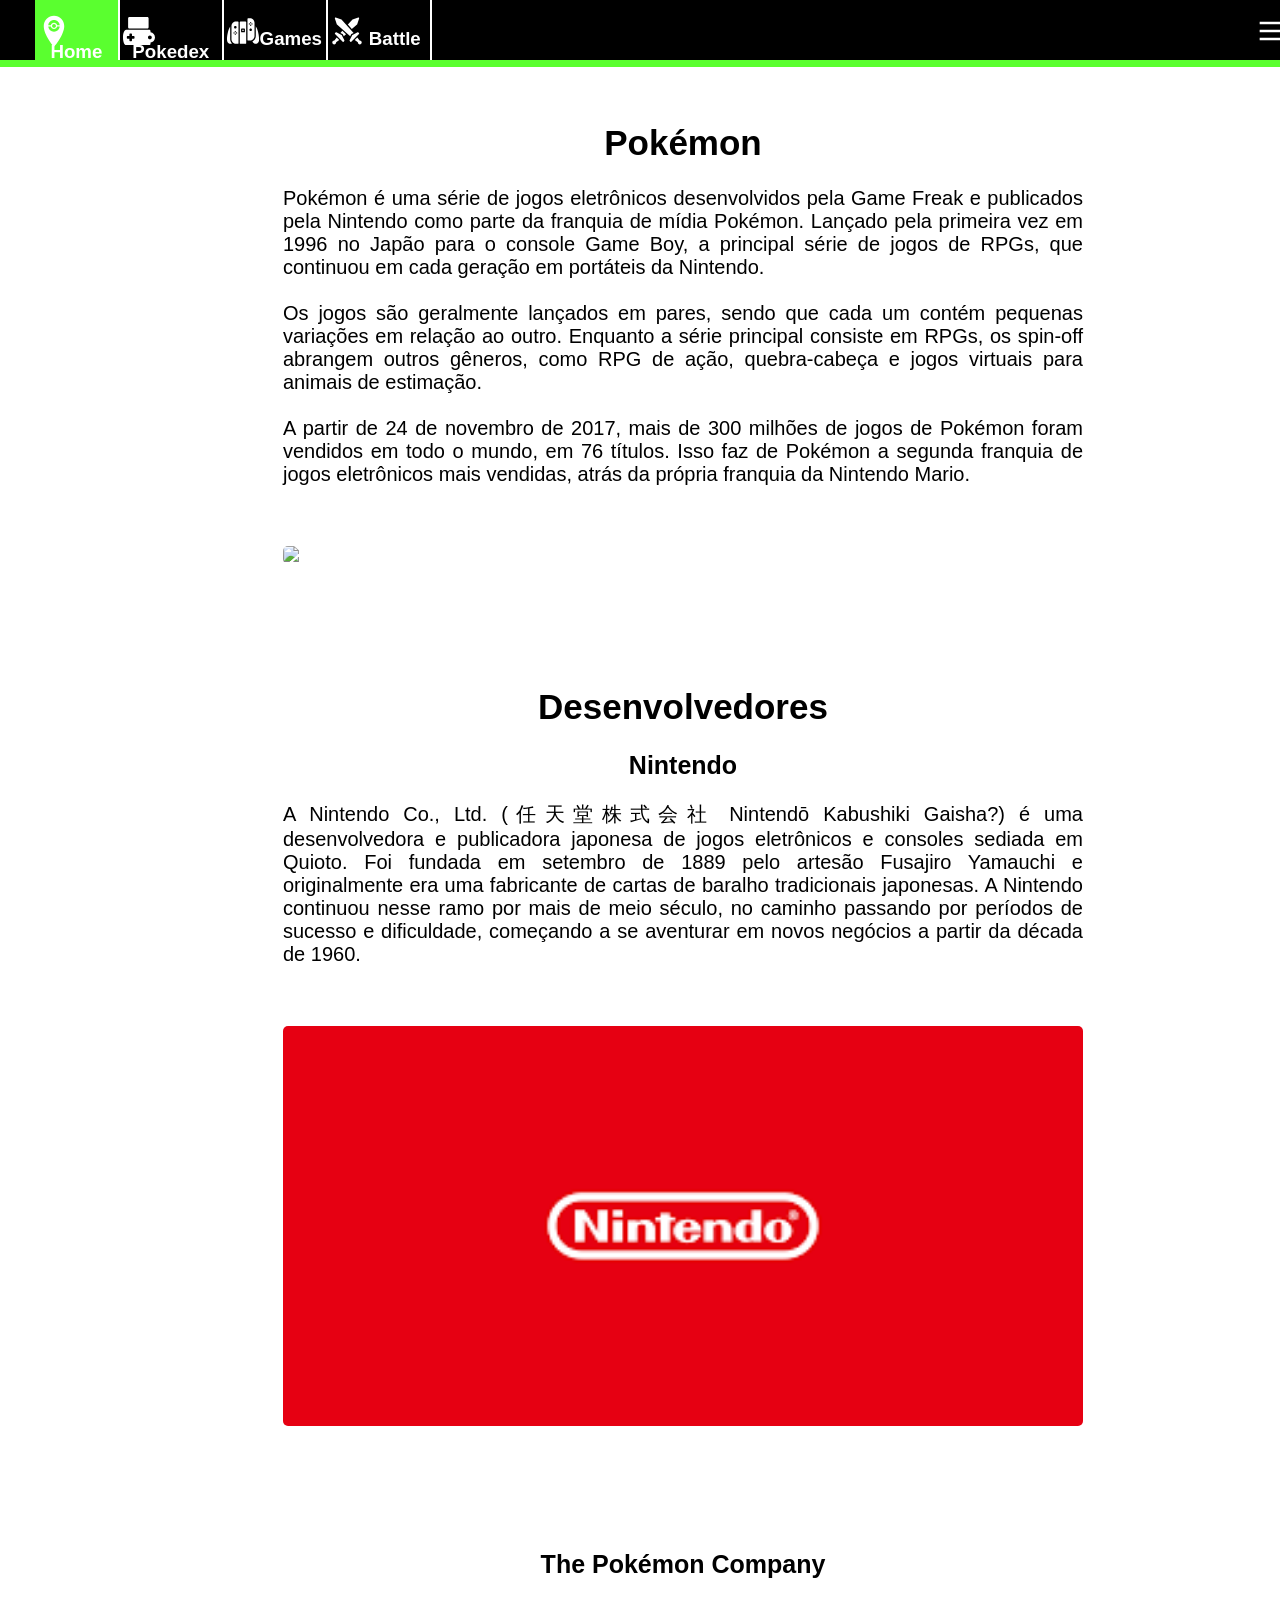
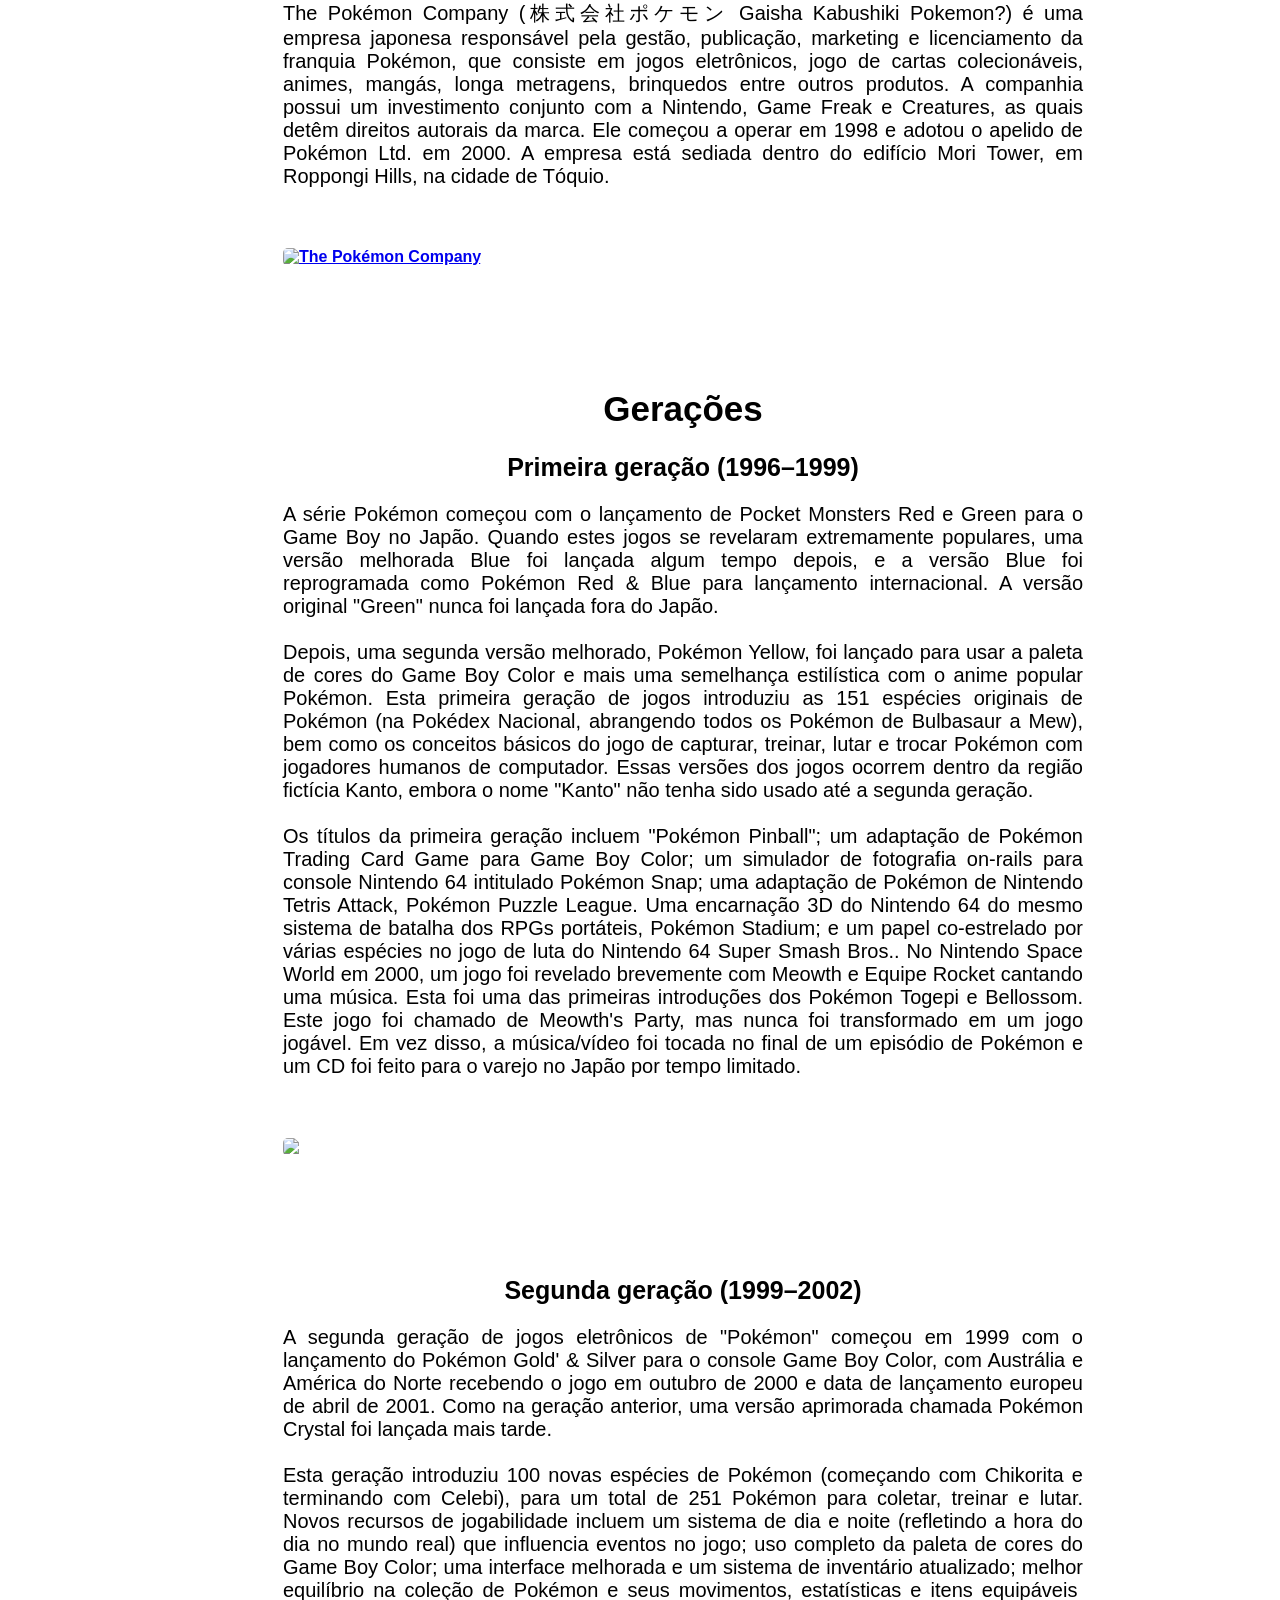
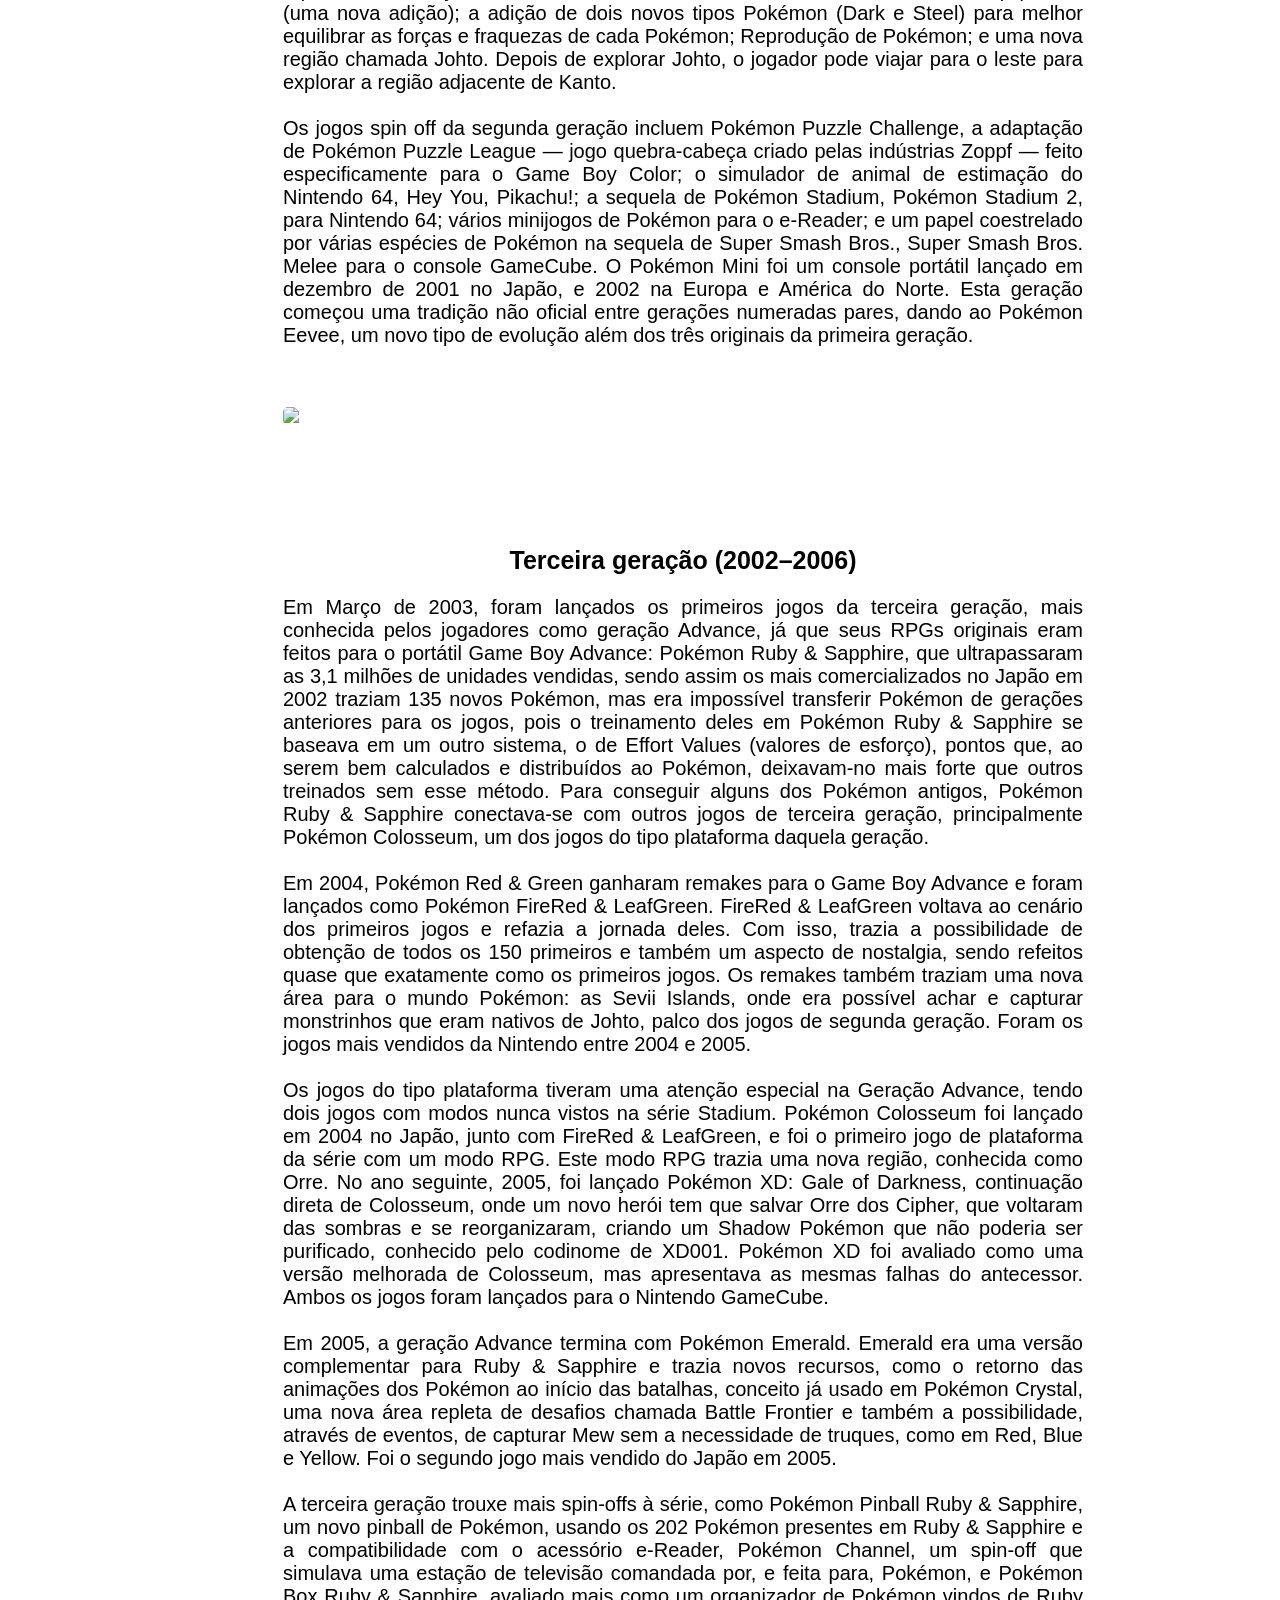
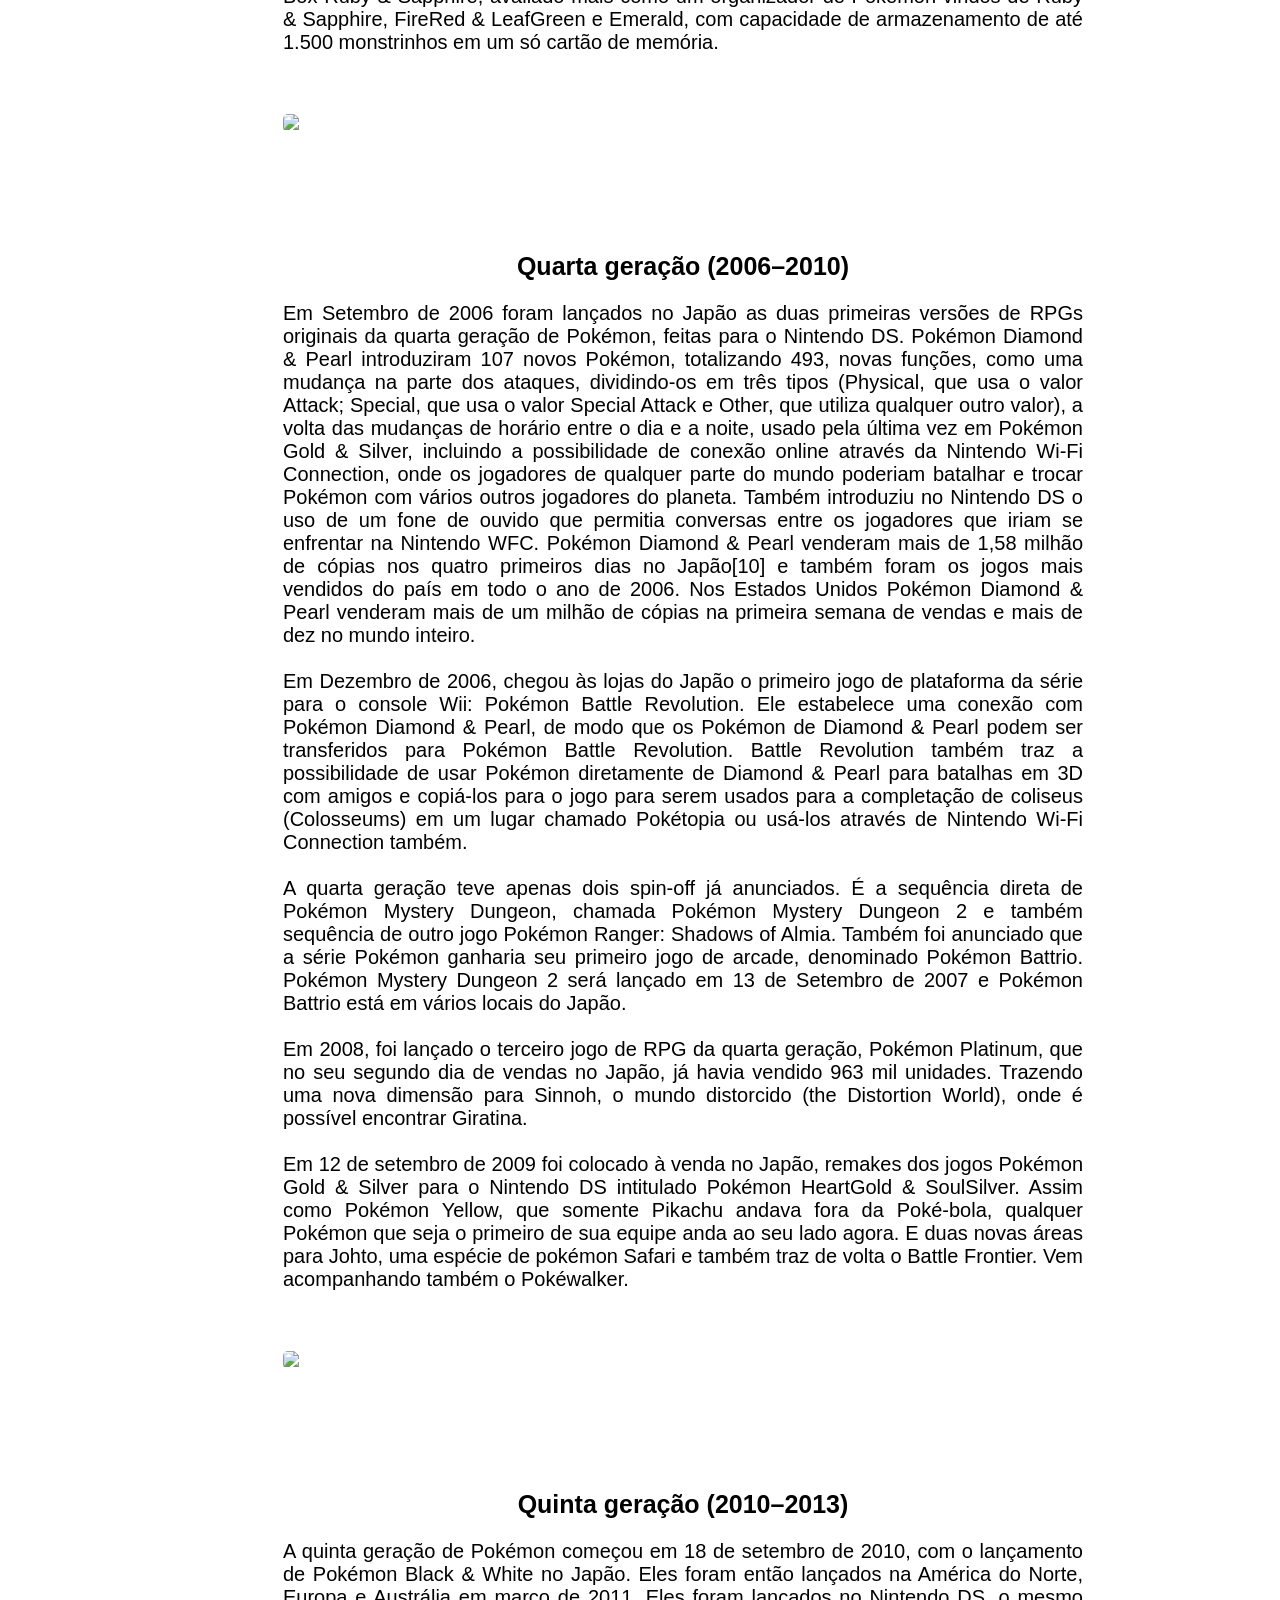
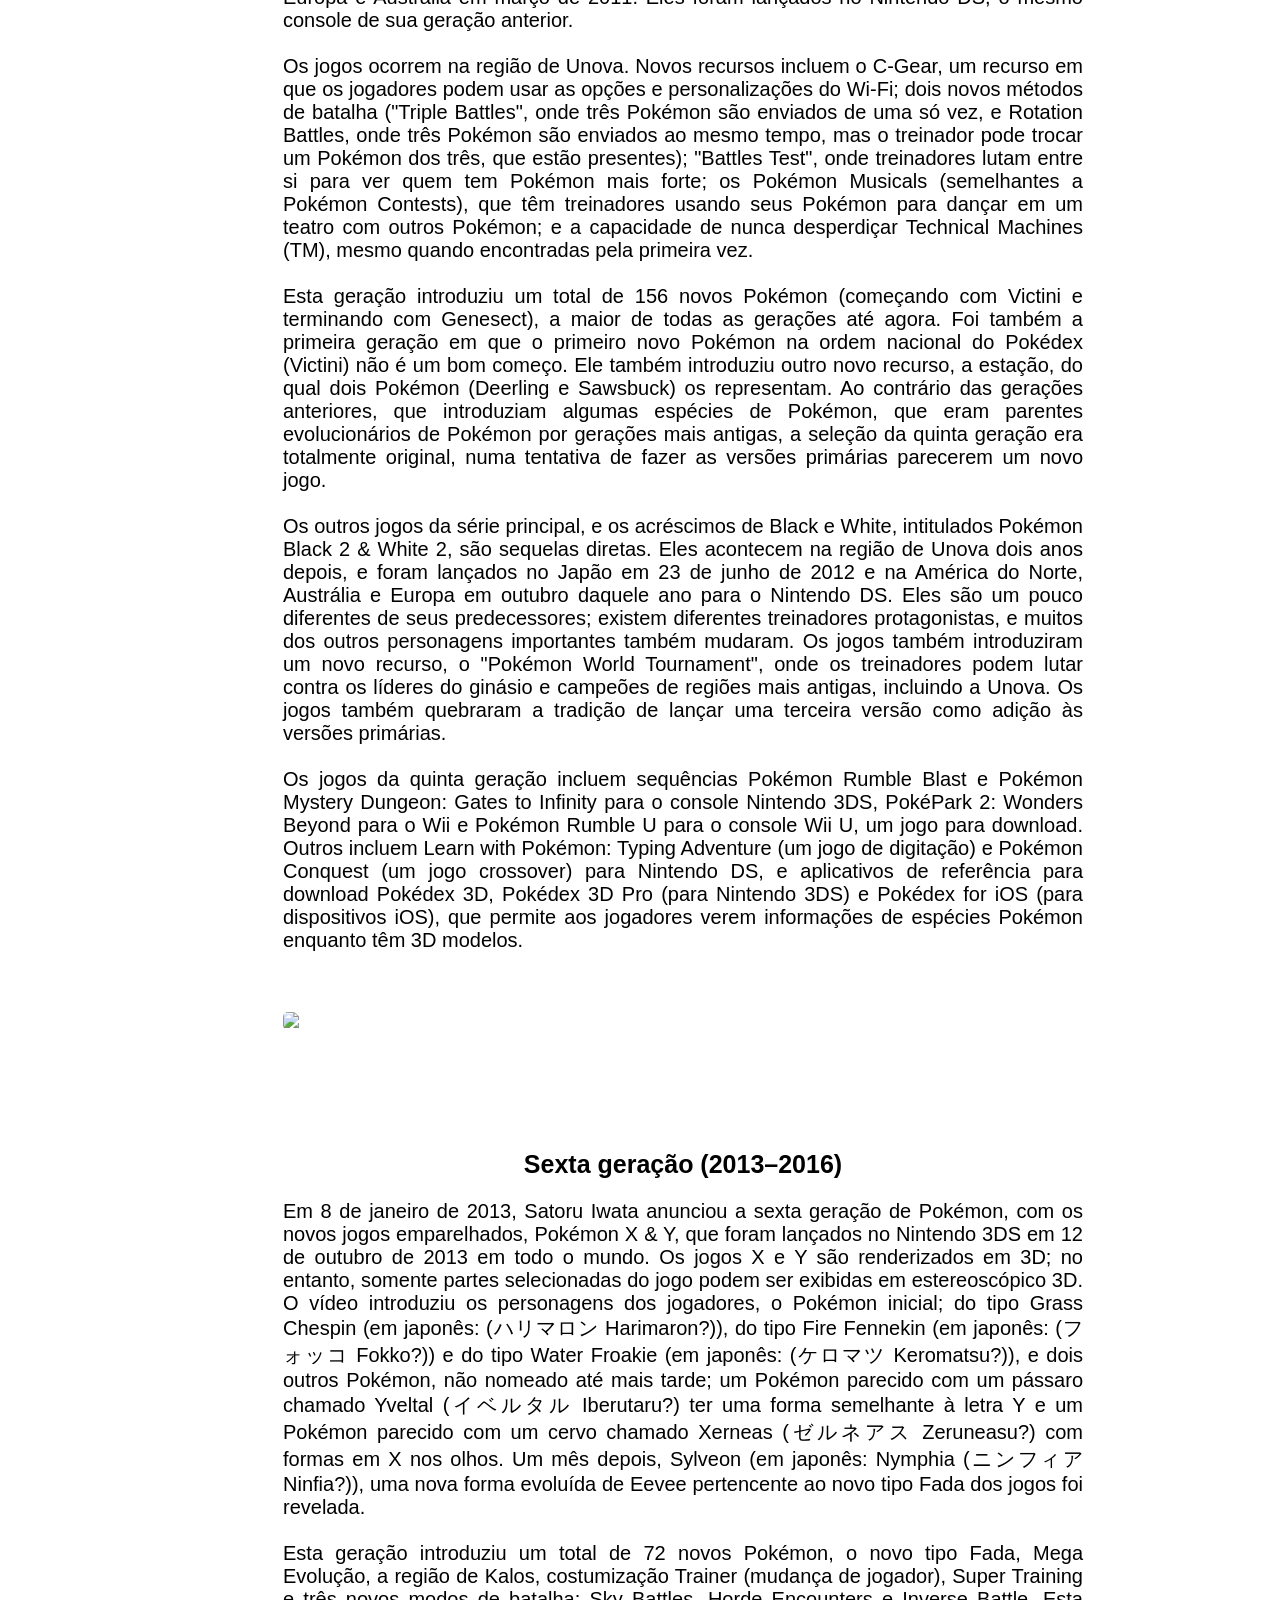
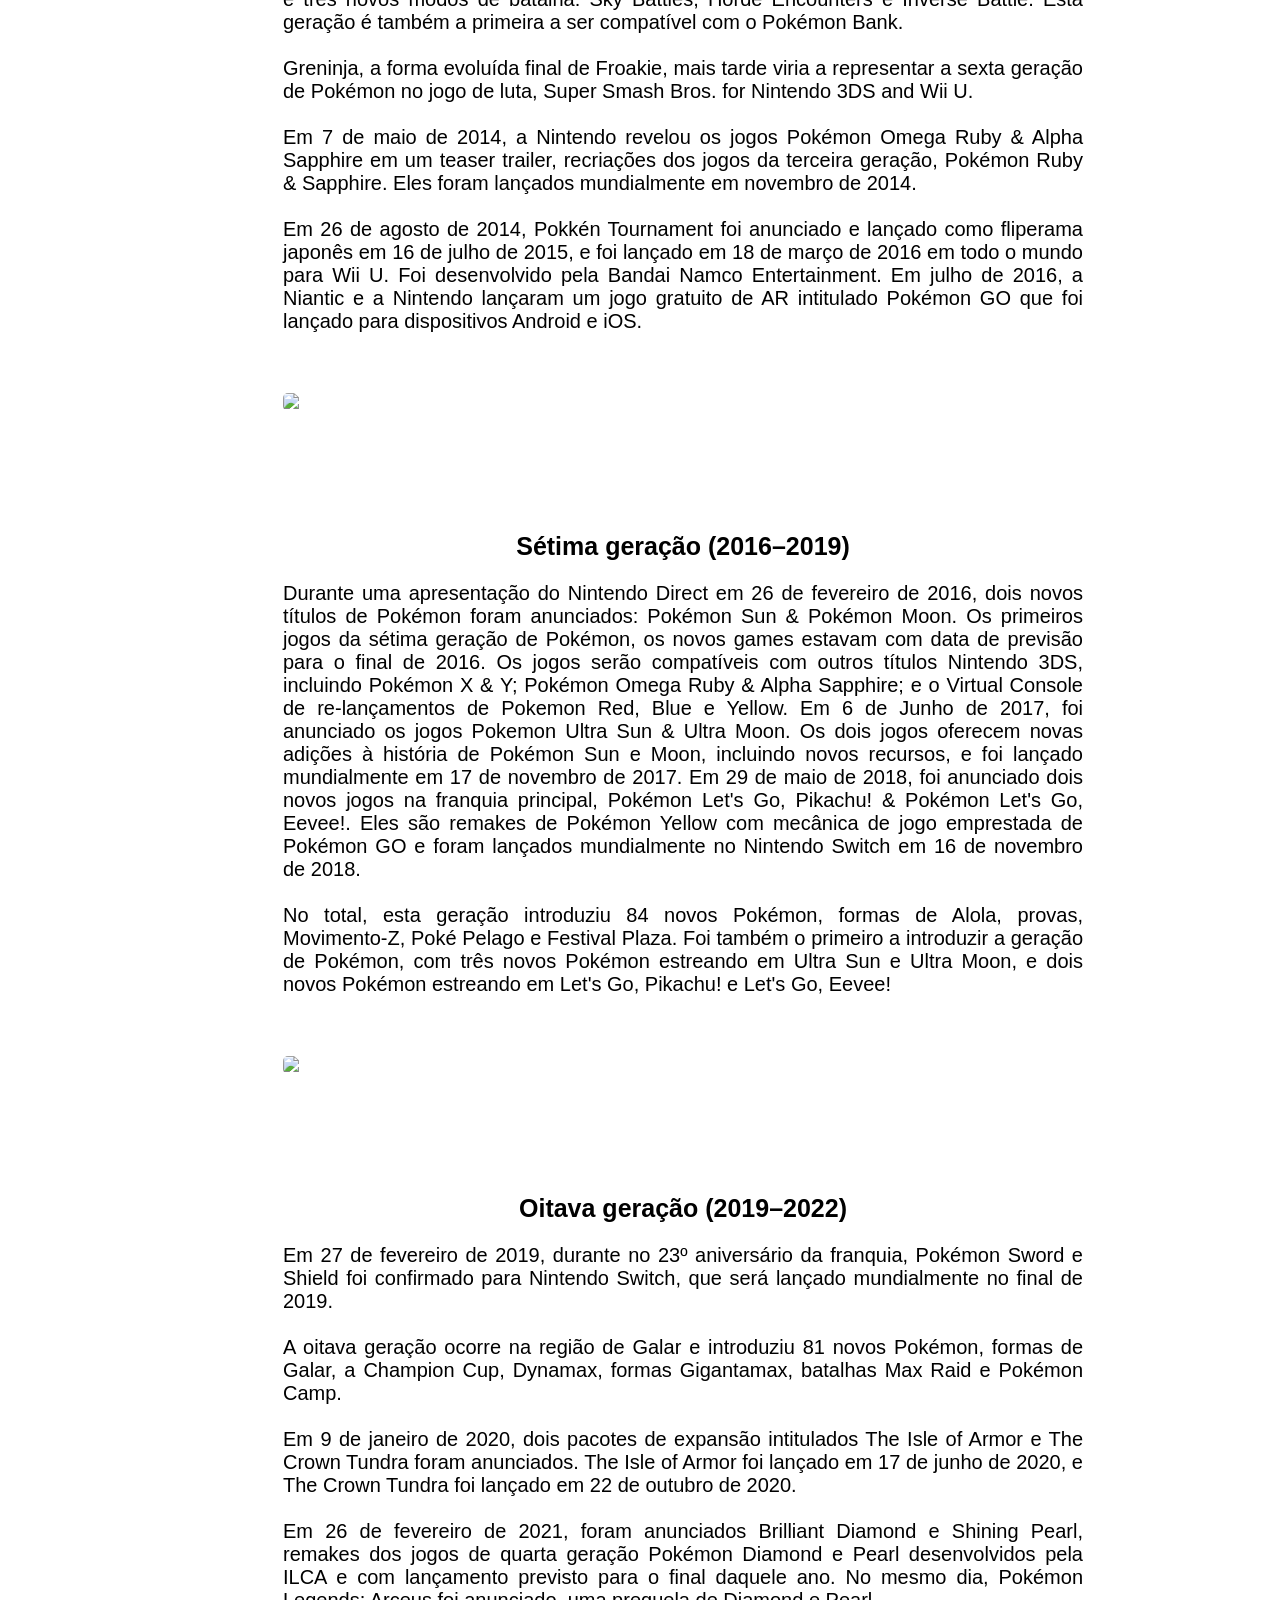
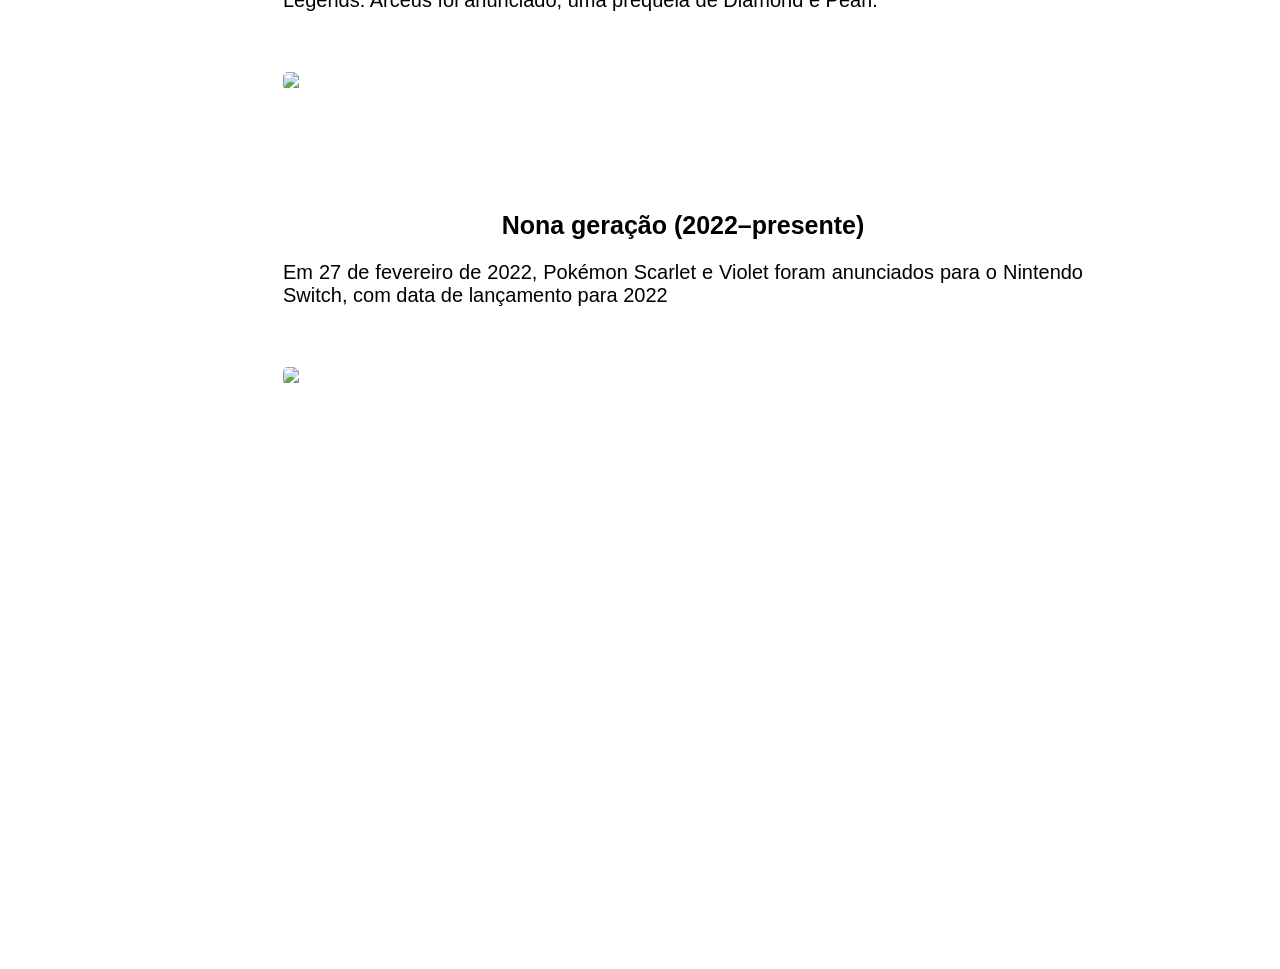
==== commit 8b095a58: "Atualizações e edições de conteudos na page" ====
--- a/Página Principal/index.html
+++ b/Página Principal/index.html
@@ -1,76 +1,82 @@
 <!DOCTYPE html>
-<html lang="en">
+<html lang="pt-br">
 
 <head>
     <meta charset="UTF-8">
     <meta http-equiv="X-UA-Compatible" content="IE=edge">
     <meta name="viewport" content="width=device-width, initial-scale=1.0">
+    <link rel="icon" href="https://raw.githubusercontent.com/manualdodev/pokedex/main/favicons/favicon-16x16.png">
     <link rel="stylesheet" type="text/css" href="style.css">
-    <title>Menu</title>
+    <title>ADS Déx - Home</title>
 </head>
 
 <body>
     <div id="menuPrincipal">
         <div id="home">
-            <img id="imgHome"
+            <img class="imgOpcaoMenu"
                 src="[data-uri]">
-            <h3 class="text"><a id="link" href="">Home</a></h3>
-        </div>
-        <div id="pokedex">
-            <img id="imgPokedex"
+            <h3 class="text"><a class="link" href="">Home</a></h3>
+        </div>
+        <div class="opcaoMenu">
+            <img class="imgOpcaoMenu"
                 src="[data-uri]">
-            <h3 class="text"><a id="link" href="">Pokedex</a></h3>
-        </div>
-        <div id="games">
-            <img id="imgGames"
+            <h3 class="text"><a class="link" href="../Pokedex/index.html">Pokedex</a></h3>
+        </div>
+        <div class="opcaoMenu">
+            <img class="imgOpcaoMenu"
                 src="[data-uri]">
-            <h3 class="text"><a id="link" href="">Games</a></h3>
-        </div>
-        <div id="battle">
-            <img id="imgBattle"
+            <h3 class="text"><a class="link" href="">Games</a></h3>
+        </div>
+        <div class="opcaoMenu">
+            <img class="imgOpcaoMenu"
                 src="[data-uri]">
-            <h3 class="text"><a id="link" href="">Battle</a></h3>
+            <h3 class="text"><a class="link" href="">Battle</a></h3>
             <a></a>
         </div>
         <div id="menuOpcap">
-            <input id="checkbox" type="checkbox" onclick="ativar()">
-            <label for="checkbox">
-                <img id="imgMenu"
-                    src="[data-uri]">
-                <h3 class="text"></h3>
-            </label>
+            <img id="imgMenu"
+                src="[data-uri]">
+            <h3 class="text"></h3>
         </div>
     </div>
-    <!-- <div id="menuSecundario">
-    </div> -->
-    <!-- <div id="objetivo">
-        <img id="fotoObjetivo"
-            src="https://s2.glbimg.com/Cahe823phGwauTTB0j-BLcJ0TNc=/0x0:1920x1200/984x0/smart/filters:strip_icc()/i.s3.glbimg.com/v1/AUTH_bc8228b6673f488aa253bbcb03c80ec5/internal_photos/bs/2021/s/h/JAPmCFRRKtz6Oud2T6Og/pokemon-omega-ruby-alpha-sapphire.jpg">
-        <h2 class="textDoObjetivo" id="tituloObjetivo">Objetivo da página</h2>
-        <p class="textDoObjetivo" id="textObjetivo">Essa página tem como objetivo informar<br> e ensinar sobre a
-            franquia
-            Pokémon,<br> desde os seus jogo até como jogá-los</p>
-    </div> -->
     <div id="divSobrePokemon">
-        <h1 class="tituloPokemon">Sobre Pokémon</h1>
+        <h1 class="tituloPokemon">Pokémon</h1>
         <p class="textoPokemon">Pokémon é uma série de jogos eletrônicos desenvolvidos pela Game
-            Freak e publicados
-            pela
-            Nintendo como parte da franquia de mídia Pokémon. Lançado pela primeira vez em 1996 no Japão para o console
-            Game Boy, a
-            principal série de jogos de RPGs, que continuou em cada geração em portáteis da Nintendo.
+            Freak e publicados pela Nintendo como parte da franquia de mídia Pokémon. Lançado pela primeira vez em 1996
+            no Japão para o console Game Boy, a principal série de jogos de RPGs, que continuou em cada geração em
+            portáteis da Nintendo.
             <br><br>
             Os jogos são geralmente lançados em pares, sendo que cada um contém pequenas variações em relação ao outro.
             Enquanto a série principal consiste em RPGs, os spin-off abrangem outros gêneros, como RPG de ação,
             quebra-cabeça e jogos virtuais para animais de estimação.
             <br><br>
             A partir de 24 de novembro de 2017, mais de 300 milhões de jogos de Pokémon foram vendidos em todo o mundo,
-            em 76 títulos.[1] Isso faz de Pokémon a segunda franquia de jogos eletrônicos mais vendidas, atrás da
+            em 76 títulos. Isso faz de Pokémon a segunda franquia de jogos eletrônicos mais vendidas, atrás da
             própria franquia da Nintendo Mario.
         </p>
         <img class="imgPokemon"
             src="https://upload.wikimedia.org/wikipedia/commons/thumb/9/98/International_Pok%C3%A9mon_logo.svg/1200px-International_Pok%C3%A9mon_logo.svg.png"
             alt="Logo Pokemon">
+        <h1 class="tituloPokemon">Desenvolvedores</h1>
+        <h2 class="subTituloPokemon">Nintendo</h2>
+        <p class="textoPokemon">A Nintendo Co., Ltd. (任天堂株式会社 Nintendō Kabushiki Gaisha?) é uma desenvolvedora e
+            publicadora japonesa de jogos eletrônicos e consoles sediada em Quioto. Foi fundada em setembro de 1889 pelo
+            artesão Fusajiro Yamauchi e originalmente era uma fabricante de cartas de baralho tradicionais japonesas. A
+            Nintendo continuou nesse ramo por mais de meio século, no caminho passando por períodos de sucesso e
+            dificuldade, começando a se aventurar em novos negócios a partir da década de 1960.</p>
+        <a href="https://pt.wikipedia.org/wiki/Nintendo" target="_blank"><img class="imgPokemon"
+                src="[data-uri]"
+                alt="Nintendo"></a>
+        <h2 class="subTituloPokemon">The Pokémon Company</h2>
+        <p class="textoPokemon">The Pokémon Company (株式会社ポケモン Gaisha Kabushiki Pokemon?) é uma empresa japonesa
+            responsável pela gestão, publicação, marketing e licenciamento da franquia Pokémon, que consiste em jogos
+            eletrônicos, jogo de cartas colecionáveis, animes, mangás, longa metragens, brinquedos entre outros
+            produtos. A companhia possui um investimento conjunto com a Nintendo, Game Freak e Creatures, as quais detêm
+            direitos autorais da marca. Ele começou a operar em 1998 e adotou o apelido de Pokémon Ltd. em 2000. A
+            empresa está sediada dentro do edifício Mori Tower, em Roppongi Hills, na cidade de Tóquio.</p>
+        <a href="https://pt.wikipedia.org/wiki/The_Pok%C3%A9mon_Company" target="_blank"><img class="imgPokemon"
+                src="https://2.bp.blogspot.com/-8DANsZ1_pio/WPM5sfDZDdI/AAAAAAAAHlk/wSpsjQlAcrMbYlx_Pj0KqKbj6zUVTqEpQCLcB/s1600/the-pokemon-company-ceo.jpg"
+                alt="The Pokémon Company"></a>
         <h1 class="tituloPokemon">Gerações</h1>
         <h2 class="subTituloPokemon">Primeira geração (1996–1999)</h2>
         <p class="textoPokemon">A série Pokémon começou com o lançamento de Pocket Monsters Red e Green para o Game Boy
@@ -207,6 +213,117 @@
         <img class="imgPokemon"
             src="https://2.bp.blogspot.com/-JfMuN6T3ONk/W_BJtwLZi8I/AAAAAAAABJk/JH-fGTUJyBYIRU4QASfZDswC0zEIicKIwCLcBGAs/s1600/capa.png"
             alt="Pokemon quarta geração">
+        <h2 class="subTituloPokemon">Quinta geração (2010–2013)</h2>
+        <p class="textoPokemon">A quinta geração de Pokémon começou em 18 de setembro de 2010, com o lançamento de
+            Pokémon Black & White no Japão. Eles foram então lançados na América do Norte, Europa e Austrália em março
+            de 2011. Eles foram lançados no Nintendo DS, o mesmo console de sua geração anterior.
+            <br><br>
+            Os jogos ocorrem na região de Unova. Novos recursos incluem o C-Gear, um recurso em que os jogadores podem
+            usar as opções e personalizações do Wi-Fi; dois novos métodos de batalha ("Triple Battles", onde três
+            Pokémon são enviados de uma só vez, e Rotation Battles, onde três Pokémon são enviados ao mesmo tempo, mas o
+            treinador pode trocar um Pokémon dos três, que estão presentes); "Battles Test", onde treinadores lutam
+            entre si para ver quem tem Pokémon mais forte; os Pokémon Musicals (semelhantes a Pokémon Contests), que têm
+            treinadores usando seus Pokémon para dançar em um teatro com outros Pokémon; e a capacidade de nunca
+            desperdiçar Technical Machines (TM), mesmo quando encontradas pela primeira vez.
+            <br><br>
+            Esta geração introduziu um total de 156 novos Pokémon (começando com Victini e terminando com Genesect), a
+            maior de todas as gerações até agora. Foi também a primeira geração em que o primeiro novo Pokémon na ordem
+            nacional do Pokédex (Victini) não é um bom começo. Ele também introduziu outro novo recurso, a estação, do
+            qual dois Pokémon (Deerling e Sawsbuck) os representam. Ao contrário das gerações anteriores, que
+            introduziam algumas espécies de Pokémon, que eram parentes evolucionários de Pokémon por gerações mais
+            antigas, a seleção da quinta geração era totalmente original, numa tentativa de fazer as versões primárias
+            parecerem um novo jogo.
+            <br><br>
+            Os outros jogos da série principal, e os acréscimos de Black e White, intitulados Pokémon Black 2 & White 2,
+            são sequelas diretas. Eles acontecem na região de Unova dois anos depois, e foram lançados no Japão em 23 de
+            junho de 2012 e na América do Norte, Austrália e Europa em outubro daquele ano para o Nintendo DS. Eles são
+            um pouco diferentes de seus predecessores; existem diferentes treinadores protagonistas, e muitos dos outros
+            personagens importantes também mudaram. Os jogos também introduziram um novo recurso, o "Pokémon World
+            Tournament", onde os treinadores podem lutar contra os líderes do ginásio e campeões de regiões mais
+            antigas, incluindo a Unova. Os jogos também quebraram a tradição de lançar uma terceira versão como adição
+            às versões primárias.
+            <br><br>
+            Os jogos da quinta geração incluem sequências Pokémon Rumble Blast e Pokémon Mystery Dungeon: Gates to
+            Infinity para o console Nintendo 3DS, PokéPark 2: Wonders Beyond para o Wii e Pokémon Rumble U para o
+            console Wii U, um jogo para download. Outros incluem Learn with Pokémon: Typing Adventure (um jogo de
+            digitação) e Pokémon Conquest (um jogo crossover) para Nintendo DS, e aplicativos de referência para
+            download Pokédex 3D, Pokédex 3D Pro (para Nintendo 3DS) e Pokédex for iOS (para dispositivos iOS), que
+            permite aos jogadores verem informações de espécies Pokémon enquanto têm 3D modelos.
+        </p>
+        <img class="imgPokemon"
+            src="https://s2.glbimg.com/ER73I3zabduVySZZx_cjAlxBFes=/0x0:620x329/984x0/smart/filters:strip_icc()/i.s3.glbimg.com/v1/AUTH_08fbf48bc0524877943fe86e43087e7a/internal_photos/bs/2021/7/B/f8FFgoSCqLCwtRcm5i3Q/2011-03-10-pokemonbw.jpg"
+            alt="Pokemon quinta geração">
+        <h2 class="subTituloPokemon">Sexta geração (2013–2016)</h2>
+        <p class="textoPokemon">Em 8 de janeiro de 2013, Satoru Iwata anunciou a sexta geração de Pokémon, com os novos
+            jogos emparelhados, Pokémon X & Y, que foram lançados no Nintendo 3DS em 12 de outubro de 2013 em todo o
+            mundo. Os jogos X e Y são renderizados em 3D; no entanto, somente partes selecionadas do jogo podem ser
+            exibidas em estereoscópico 3D. O vídeo
+            introduziu os personagens dos jogadores, o Pokémon inicial; do tipo Grass Chespin (em japonês: (ハリマロン
+            Harimaron?)), do tipo Fire Fennekin (em japonês: (フォッコ Fokko?)) e do tipo Water Froakie (em japonês: (ケロマツ
+            Keromatsu?)), e dois outros Pokémon, não nomeado até mais tarde; um Pokémon parecido com um pássaro chamado
+            Yveltal (イベルタル Iberutaru?) ter uma forma semelhante à letra Y e um Pokémon parecido com um cervo chamado
+            Xerneas (ゼルネアス Zeruneasu?) com formas em X nos olhos. Um mês depois, Sylveon (em japonês: Nymphia (ニンフィア
+            Ninfia?)), uma nova forma evoluída de Eevee pertencente ao novo tipo Fada dos jogos foi revelada.
+            <br><br>
+            Esta geração introduziu um total de 72 novos Pokémon, o novo tipo Fada, Mega Evolução, a região de Kalos,
+            costumização Trainer (mudança de jogador), Super Training e três novos modos de batalha: Sky Battles, Horde
+            Encounters e Inverse Battle. Esta geração é também a primeira a ser compatível com o Pokémon Bank.
+            <br><br>
+            Greninja, a forma evoluída final de Froakie, mais tarde viria a representar a sexta geração de Pokémon no
+            jogo de luta, Super Smash Bros. for Nintendo 3DS and Wii U.
+            <br><br>
+            Em 7 de maio de 2014, a Nintendo revelou os jogos Pokémon Omega Ruby & Alpha Sapphire em um teaser trailer,
+            recriações dos jogos da terceira geração, Pokémon Ruby & Sapphire. Eles foram lançados mundialmente em
+            novembro de 2014.
+            <br><br>
+            Em 26 de agosto de 2014, Pokkén Tournament foi anunciado e lançado como fliperama japonês em 16 de julho de
+            2015, e foi lançado em 18 de março de 2016 em todo o mundo para Wii U. Foi desenvolvido pela Bandai Namco
+            Entertainment. Em julho de 2016, a Niantic e a Nintendo lançaram um jogo gratuito de AR intitulado
+            Pokémon GO que foi lançado para dispositivos Android e iOS.
+        </p>
+        <img class="imgPokemon"
+            src="https://3.bp.blogspot.com/-5WzBtH_B9GY/WDTvecZe2zI/AAAAAAABYNk/K0_n9MQuBkQWtufsISCdHOqG9QNhS8QOACEw/s1600/Imagem%2BCapa.jpg"
+            alt="Pokemon sexta geração">
+        <h2 class="subTituloPokemon">Sétima geração (2016–2019)</h2>
+        <p class="textoPokemon">Durante uma apresentação do Nintendo Direct em 26 de fevereiro de 2016, dois novos
+            títulos de Pokémon foram anunciados: Pokémon Sun & Pokémon Moon. Os primeiros jogos da sétima geração de
+            Pokémon, os novos games estavam com data de previsão para o final de 2016. Os jogos serão compatíveis
+            com outros títulos Nintendo 3DS, incluindo Pokémon X & Y; Pokémon Omega Ruby & Alpha Sapphire; e o Virtual
+            Console de re-lançamentos de Pokemon Red, Blue e Yellow. Em 6 de Junho de 2017, foi anunciado os jogos
+            Pokemon Ultra Sun & Ultra Moon. Os dois jogos oferecem novas adições à história de Pokémon Sun e Moon,
+            incluindo novos recursos, e foi lançado mundialmente em 17 de novembro de 2017. Em 29 de maio de 2018,
+            foi anunciado dois novos jogos na franquia principal, Pokémon Let's Go, Pikachu! & Pokémon Let's Go, Eevee!.
+            Eles são remakes de Pokémon Yellow com mecânica de jogo emprestada de Pokémon GO e foram lançados
+            mundialmente no Nintendo Switch em 16 de novembro de 2018.
+            <br><br>
+            No total, esta geração introduziu 84 novos Pokémon, formas de Alola, provas, Movimento-Z, Poké Pelago e
+            Festival Plaza. Foi também o primeiro a introduzir a geração de Pokémon, com três novos Pokémon estreando em
+            Ultra Sun e Ultra Moon, e dois novos Pokémon estreando em Let's Go, Pikachu! e Let's Go, Eevee!
+        </p>
+        <img class="imgPokemon" src="https://i.ytimg.com/vi/RQqF08ABCBA/maxresdefault.jpg" alt="Pokemon sétima geração">
+        <h2 class="subTituloPokemon">Oitava geração (2019–2022)</h2>
+        <p class="textoPokemon">Em 27 de fevereiro de 2019, durante no 23º aniversário da franquia, Pokémon Sword e
+            Shield foi confirmado para Nintendo Switch, que será lançado mundialmente no final de 2019.
+            <br><br>
+            A oitava geração ocorre na região de Galar e introduziu 81 novos Pokémon, formas de Galar, a Champion Cup,
+            Dynamax, formas Gigantamax, batalhas Max Raid e Pokémon Camp.
+            <br><br>
+            Em 9 de janeiro de 2020, dois pacotes de expansão intitulados The Isle of Armor e The Crown Tundra foram
+            anunciados. The Isle of Armor foi lançado em 17 de junho de 2020, e The Crown Tundra foi lançado em 22 de
+            outubro de 2020.
+            <br><br>
+            Em 26 de fevereiro de 2021, foram anunciados Brilliant Diamond e Shining Pearl, remakes dos jogos de quarta
+            geração Pokémon Diamond e Pearl desenvolvidos pela ILCA e com lançamento previsto para o final daquele ano.
+            No mesmo dia, Pokémon Legends: Arceus foi anunciado, uma prequela de Diamond e Pearl.
+        </p>
+        <img class="imgPokemon" src="https://cdn.ligadosgames.com/imagens/novos-pokemons-sword-and-shield-og.jpg"
+            alt="Pokemon oitava geração">
+        <h2 class="subTituloPokemon">Nona geração (2022–presente)</h2>
+        <p class="textoPokemon">Em 27 de fevereiro de 2022, Pokémon Scarlet e Violet foram anunciados para o Nintendo
+            Switch, com data de lançamento para 2022</p>
+        <img class="imgPokemon"
+            src="https://sm.ign.com/t/ign_br/screenshot/default/pokemon-scarlet-violet-thumb-1_6n3r.h720.jpg"
+            alt="Pokemon nona geração">
     </div>
     <footer>
         <p id="autores">&copy; João Darwin, Marcos Paulo, Tobias, Gabriel</p>
--- a/Página Principal/style.css
+++ b/Página Principal/style.css
@@ -1,11 +1,11 @@
 body {
-    background-color: aliceblue;
+    background-image: url("https://assets.pokemon.com/static2/_ui/img/chrome/container_bg.png");
     color: white;
     font-family: 'Anton', sans-serif;
     font-weight: bold;
 }
 
-#link {
+.link {
     position: relative;
     color: white;
     text-decoration: none;
@@ -13,585 +13,150 @@
 
 .text {
     position: relative;
-    top: -12px;
+    top: 9px;
 }
 
-/* Screen Phone */
-@media screen and (width:375px) {
-    #menuPrincipal {
-        width: 100%;
-        height: 60px;
-        border: 0px solid #5AFF2F;
-        border-bottom: 7px solid #5AFF2F;
-        background-color: #000000;
-        position: fixed;
-        top: 0px;
-        left: 0px;
-        display: flex;
-        text-align: center;
-    }
-
-    #home {
-        width: 90px;
-        height: 60px;
-        border-right: 2px solid white;
-        background-color: #5AFF2F;
-        position: relative;
-        top: 0px;
-        left: 0px;
-        padding-left: 3px;
-        padding-right: 3px;
-        transition: all 0.5s;
-    }
-
-    #home:hover {
-        background-color: #5AFF2F;
-        height: 65px;
-    }
-
-    #imgHome {
-        width: 32px;
-        height: 32px;
-        float: top;
-        position: relative;
-        top: 5px;
-    }
-
-    #pokedex {
-        width: 110px;
-        height: 60px;
-        border-right: 2px solid white;
-        background-color: transparent;
-        position: relative;
-        top: 0px;
-        left: 0px;
-        padding-left: 3px;
-        padding-right: 3px;
-        transition: all 0.5s;
-    }
-
-    #pokedex:hover {
-        background-color: #5AFF2F;
-        height: 65px;
-    }
-
-    #imgPokedex {
-        width: 32px;
-        height: 32px;
-        float: top;
-        position: relative;
-        top: 5px;
-    }
-
-    #games {
-        width: 90px;
-        height: 60px;
-        border-right: 2px solid white;
-        background-color: transparent;
-        position: relative;
-        top: 0px;
-        left: 0px;
-        padding-left: 3px;
-        padding-right: 3px;
-        transition: all 0.5s;
-    }
-
-    #games:hover {
-        background-color: #5AFF2F;
-        height: 65px;
-    }
-
-    #imgGames {
-        width: 32px;
-        height: 32px;
-        float: top;
-        position: relative;
-        top: 5px;
-    }
-
-    #battle {
-        width: 90px;
-        height: 60px;
-        border-right: 2px solid white;
-        background-color: transparent;
-        position: relative;
-        top: 0px;
-        left: 0px;
-        padding-left: 3px;
-        padding-right: 3px;
-        transition: all 0.5s;
-    }
-
-    #battle:hover {
-        background-color: #5AFF2F;
-        height: 65px;
-    }
-
-    #imgBattle {
-        width: 32px;
-        height: 32px;
-        float: top;
-        position: relative;
-        top: 5px;
-    }
-
-    #menuOpcap {
-        width: 58px;
-        height: 60px;
-        background-color: transparent;
-        position: relative;
-        top: 0px;
-        left: 0px;
-        padding-right: 3px;
-        transition: all 0.5s;
-    }
-
-    #menuOpcap:hover {
-        background-color: #5AFF2F;
-        height: 65px;
-    }
-
-    #checkbox {
-        width: 0px;
-        height: 0px;
-    }
-
-    #imgMenu {
-        width: 32px;
-        height: 32px;
-        float: right;
-        position: relative;
-        top: 15px;
-        right: 5px;
-    }
-
-    #divText1 {
-        width: 300px;
-        height: auto;
-        background-color: rgba(0, 0, 0, 0.452);
-        border: 2px solid transparent;
-        position: relative;
-        top: 70px;
-        left: 25px;
-        padding: 0px 5px;
-        font-size: 15px;
-    }
-
-    #autores {
-        position: relative;
-        top: 429px;
-        text-align: center;
-    }
+#menuPrincipal {
+    width: 100%;
+    height: 60px;
+    border: 0px solid #5AFF2F;
+    border-bottom: 7px solid #5AFF2F;
+    background-color: #000000;
+    position: fixed;
+    top: 0px;
+    left: 0px;
+    display: flex;
+    text-align: center;
+    z-index: 2;
 }
 
-/* Screen Tablet */
-@media screen and (width:768px) {
-    #menuPrincipal {
-        width: 100%;
-        height: 60px;
-        border: 0px solid #5AFF2F;
-        border-bottom: 7px solid #5AFF2F;
-        background-color: #000000;
-        position: fixed;
-        top: 0px;
-        left: 0px;
-        display: flex;
-        text-align: center;
-    }
-
-    .text {
-        position: relative;
-        top: 9px;
-    }
-
-    #home {
-        width: 90px;
-        height: 60px;
-        border-right: 2px solid white;
-        background-color: #5AFF2F;
-        position: relative;
-        top: 0px;
-        left: 35px;
-        padding-left: 3px;
-        padding-right: 3px;
-        transition: all 0.5s;
-    }
-
-    #home:hover {
-        background-color: #5AFF2F;
-        height: 65px;
-    }
-
-    #imgHome {
-        width: 32px;
-        height: 32px;
-        float: left;
-        position: relative;
-        top: 15px;
-    }
-
-    #pokedex {
-        width: 110px;
-        height: 60px;
-        border-right: 2px solid white;
-        background-color: transparent;
-        position: relative;
-        top: 0px;
-        left: 35px;
-        padding-left: 3px;
-        padding-right: 3px;
-        transition: all 0.5s;
-    }
-
-    #pokedex:hover {
-        background-color: #5AFF2F;
-        height: 65px;
-    }
-
-    #imgPokedex {
-        width: 32px;
-        height: 32px;
-        float: left;
-        position: relative;
-        top: 15px;
-    }
-
-    #games {
-        width: 90px;
-        height: 60px;
-        border-right: 2px solid white;
-        background-color: transparent;
-        position: relative;
-        top: 0px;
-        left: 35px;
-        padding-left: 3px;
-        padding-right: 3px;
-        transition: all 0.5s;
-    }
-
-    #games:hover {
-        background-color: #5AFF2F;
-        height: 65px;
-    }
-
-    #imgGames {
-        width: 32px;
-        height: 32px;
-        float: left;
-        position: relative;
-        top: 15px;
-    }
-
-    #battle {
-        width: 90px;
-        height: 60px;
-        border-right: 2px solid white;
-        background-color: transparent;
-        position: relative;
-        top: 0px;
-        left: 35px;
-        padding-left: 3px;
-        padding-right: 3px;
-        transition: all 0.5s;
-    }
-
-    #battle:hover {
-        background-color: #5AFF2F;
-        height: 65px;
-    }
-
-    #imgBattle {
-        width: 32px;
-        height: 32px;
-        float: left;
-        position: relative;
-        top: 15px;
-    }
-
-    #menuOpcap {
-        width: 58px;
-        height: 60px;
-        background-color: transparent;
-        position: relative;
-        top: 0px;
-        left: 275px;
-        padding-right: 3px;
-        transition: all 0.5s;
-    }
-
-    #menuOpcap:hover {
-        background-color: #5AFF2F;
-        height: 65px;
-    }
-
-    #checkbox {
-        width: 0px;
-        height: 0px;
-    }
-
-    #imgMenu {
-        width: 32px;
-        height: 32px;
-        float: right;
-        position: relative;
-        top: 15px;
-        right: 10px;
-    }
-
-    #divText1 {
-        width: 700px;
-        height: auto;
-        background-color: rgba(0, 0, 0, 0.452);
-        border: 2px solid transparent;
-        position: relative;
-        top: 70px;
-        left: 25px;
-        padding: 0px 5px;
-        font-size: 15px;
-    }
-
-    #autores {
-        position: relative;
-        top: 448px;
-        text-align: center;
-    }
+#home {
+    width: 6%;
+    height: 60px;
+    border-right: 2px solid white;
+    background-color: #5AFF2F;
+    position: relative;
+    top: 0px;
+    left: 35px;
+    padding-left: 3px;
+    padding-right: 3px;
+    transition: all 0.5s;
 }
 
-/* Desktop */
-@media screen and (width:1366px) {
-    #menuPrincipal {
-        width: 100%;
-        height: 60px;
-        border: 0px solid #5AFF2F;
-        border-bottom: 7px solid #5AFF2F;
-        background-color: #000000;
-        position: fixed;
-        top: 0px;
-        left: 0px;
-        display: flex;
-        text-align: center;
-        z-index: 2;
-    }
+#home:hover {
+    background-color: #5AFF2F;
+    height: 65px;
+}
 
-    .text {
-        position: relative;
-        top: 9px;
-    }
+.opcaoMenu {
+    width: 7.5%;
+    height: 60px;
+    border-right: 2px solid white;
+    background-color: transparent;
+    position: relative;
+    top: 0px;
+    left: 35px;
+    padding-left: 3px;
+    padding-right: 3px;
+    transition: all 0.5s;
+}
 
-    #home {
-        width: 90px;
-        height: 60px;
-        border-right: 2px solid white;
-        background-color: #5AFF2F;
-        position: relative;
-        top: 0px;
-        left: 35px;
-        padding-left: 3px;
-        padding-right: 3px;
-        transition: all 0.5s;
-    }
+.opcaoMenu:hover {
+    background-color: #5AFF2F;
+    height: 65px;
+}
 
-    #home:hover {
-        background-color: #5AFF2F;
-        height: 65px;
-    }
+.imgOpcaoMenu {
+    width: 32px;
+    height: 32px;
+    float: left;
+    position: relative;
+    top: 15px;
+}
 
-    #imgHome {
-        width: 32px;
-        height: 32px;
-        float: left;
-        position: relative;
-        top: 15px;
-    }
+#menuOpcap {
+    width: 58px;
+    height: 60px;
+    background-color: transparent;
+    position: relative;
+    top: 0px;
+    left: 844px;
+    padding-right: 3px;
+    transition: all 0.5s;
+    z-index: 2;
+}
 
-    #pokedex {
-        width: 110px;
-        height: 60px;
-        border-right: 2px solid white;
-        background-color: transparent;
-        position: relative;
-        top: 0px;
-        left: 35px;
-        padding-left: 3px;
-        padding-right: 3px;
-        transition: all 0.5s;
-    }
+#menuOpcap:hover {
+    background-color: #5AFF2F;
+    height: 65px;
+}
 
-    #pokedex:hover {
-        background-color: #5AFF2F;
-        height: 65px;
-    }
+#imgMenu {
+    width: 32px;
+    height: 32px;
+    float: right;
+    position: relative;
+    top: 15px;
+    right: 10px;
+}
 
-    #imgPokedex {
-        width: 32px;
-        height: 32px;
-        float: left;
-        position: relative;
-        top: 15px;
-    }
+#divText1 {
+    width: 1290px;
+    height: auto;
+    background-color: rgba(0, 0, 0, 0.452);
+    border: 2px solid transparent;
+    position: relative;
+    top: 170px;
+    left: 25px;
+    padding: 0px 5px;
+    font-size: 15px;
+}
 
-    #games {
-        width: 90px;
-        height: 60px;
-        border-right: 2px solid white;
-        background-color: transparent;
-        position: relative;
-        top: 0px;
-        left: 35px;
-        padding-left: 3px;
-        padding-right: 3px;
-        transition: all 0.5s;
-    }
+#autores {
+    position: relative;
+    top: 550px;
+    text-align: center;
+}
 
-    #games:hover {
-        background-color: #5AFF2F;
-        height: 65px;
-    }
+#divSobrePokemon {
+    width: 800px;
+    height: auto;
+    position: relative;
+    top: 100px;
+    left: 275px;
+    border: 1px none black;
+}
 
-    #imgGames {
-        width: 32px;
-        height: 32px;
-        float: left;
-        position: relative;
-        top: 15px;
-    }
+.tituloPokemon {
+    color: black;
+    font-size: 35px;
+    font-weight: bolder;
+    text-align: center;
+}
 
-    #battle {
-        width: 90px;
-        height: 60px;
-        border-right: 2px solid white;
-        background-color: transparent;
-        position: relative;
-        top: 0px;
-        left: 35px;
-        padding-left: 3px;
-        padding-right: 3px;
-        transition: all 0.5s;
-    }
+.subTituloPokemon {
+    color: black;
+    font-size: 25px;
+    font-weight: bolder;
+    text-align: center;
+}
 
-    #battle:hover {
-        background-color: #5AFF2F;
-        height: 65px;
-    }
+.textoPokemon {
+    color: black;
+    font-size: 20px;
+    font-weight: normal;
+    text-align: justify;
+}
 
-    #imgBattle {
-        width: 32px;
-        height: 32px;
-        float: left;
-        position: relative;
-        top: 15px;
-    }
+.imgPokemon {
+    width: 800px;
+    height: auto;
+    object-fit: cover;
+    margin: 40px 0px 100px 0px;
+    border-radius: 5px;
+    transition: all 0.3s;
+}
 
-    #menuOpcap {
-        width: 58px;
-        height: 60px;
-        background-color: transparent;
-        position: relative;
-        top: 0px;
-        left: 864px;
-        padding-right: 3px;
-        transition: all 0.5s;
-        z-index: 2;
-    }
-
-    #menuOpcap:hover {
-        background-color: #5AFF2F;
-        height: 65px;
-    }
-
-    #checkbox {
-        width: 0px;
-        height: 0px;
-    }
-
-    #imgMenu {
-        width: 32px;
-        height: 32px;
-        float: right;
-        position: relative;
-        top: 15px;
-        right: 10px;
-    }
-
-    #divText1 {
-        width: 1290px;
-        height: auto;
-        background-color: rgba(0, 0, 0, 0.452);
-        border: 2px solid transparent;
-        position: relative;
-        top: 170px;
-        left: 25px;
-        padding: 0px 5px;
-        font-size: 15px;
-    }
-
-    #autores {
-        position: relative;
-        top: 550px;
-        text-align: center;
-    }
-
-    /* #menuSecundario {
-        width: 1290px;
-        height: 60px;
-        border: 0px solid #5AFF2F;
-        border-bottom: 7px solid #5AFF2F;
-        background-color: #000000d2;
-        position: absolute;
-        top: -100px;
-        left: 30px;
-        display: flex;
-        text-align: center;
-    } */
-
-    #objetivo {
-        width: auto;
-        height: auto;
-        padding: 0px;
-        margin: auto;
-    }
-
-    #fotoObjetivo {
-        width: 250px;
-        height: 250px;
-        position: relative;
-        top: 110px;
-        right: 190px;
-        float: right;
-        padding: 0px;
-        object-fit: cover;
-        border: 0px solid black;
-        border-radius: 10px;
-        box-shadow: 1px 1px 10px black;
-    }
-
-    #tituloObjetivo {
-        top: 200px;
-        font-size: 35px;
-        z-index: 1;
-    }
-
-    #tituloObjetivo:hover {
-        top: 110px;
-    }
-
-    #textObjetivo {
-        color: aliceblue;
-        font-size: 20px;
-    }
-
-    #textObjetivo:hover {
-        color: black;
-    }
-
-    .textDoObjetivo {
-        width: 800px;
-        height: 300px;
-        color: black;
-        position: relative;
-        top: 110px;
-        left: 100px;
-        text-align: center;
-        transition: all 0.5s;
-    }
+.imgPokemon:hover {
+    box-shadow: 0px 0px 10px rgba(0, 0, 0, 0.63);
 }
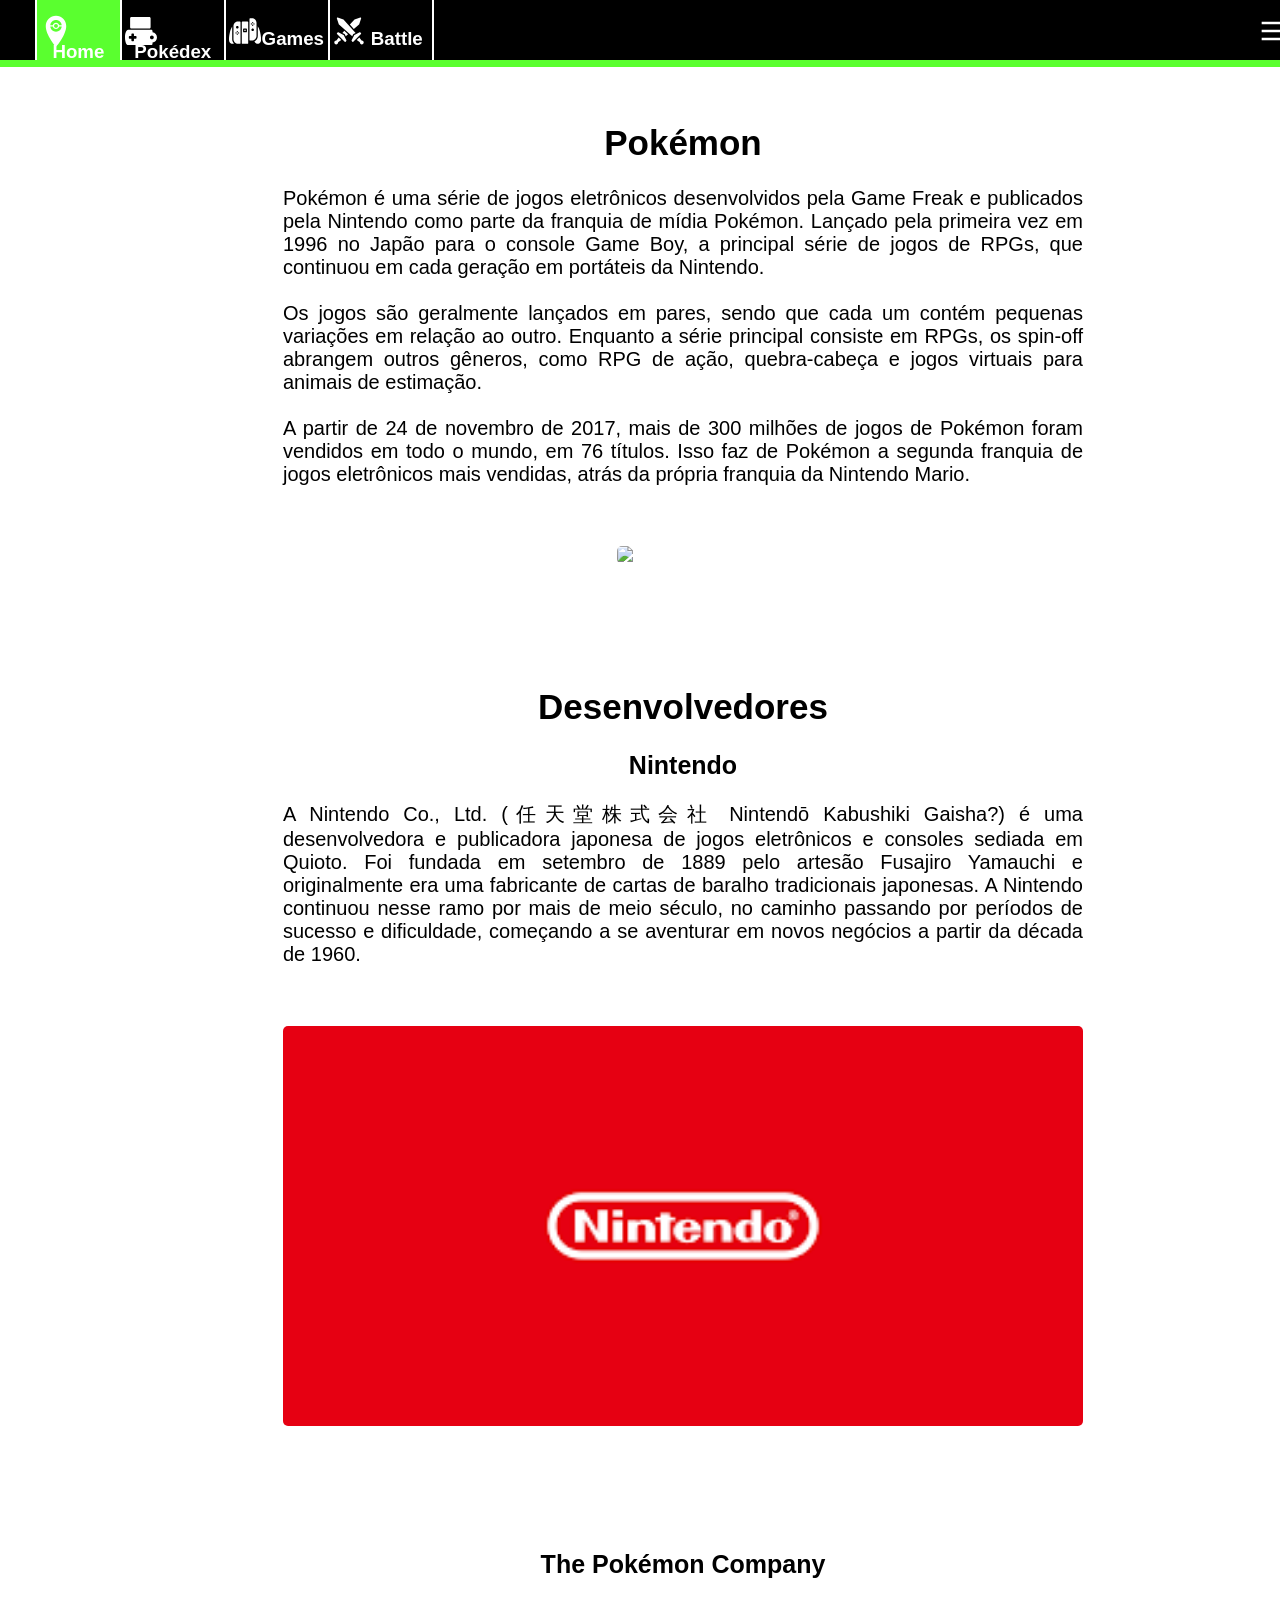
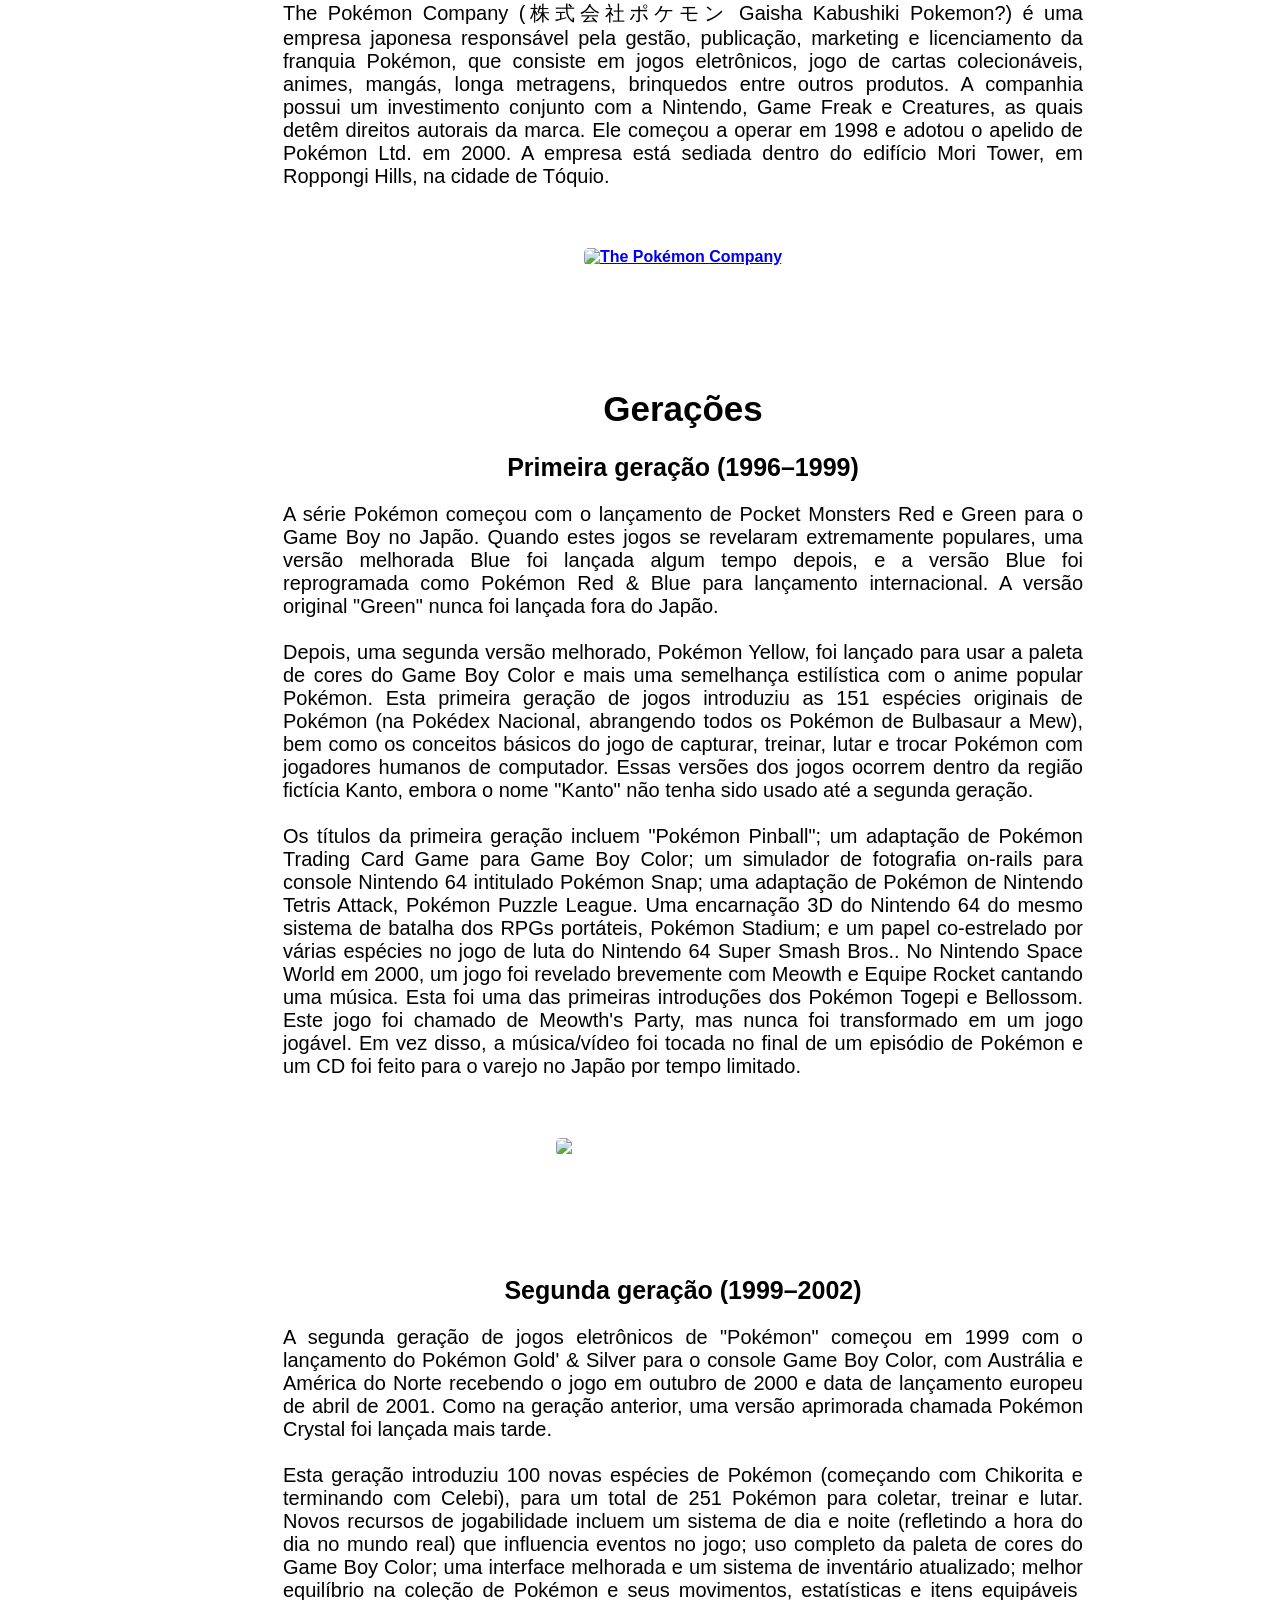
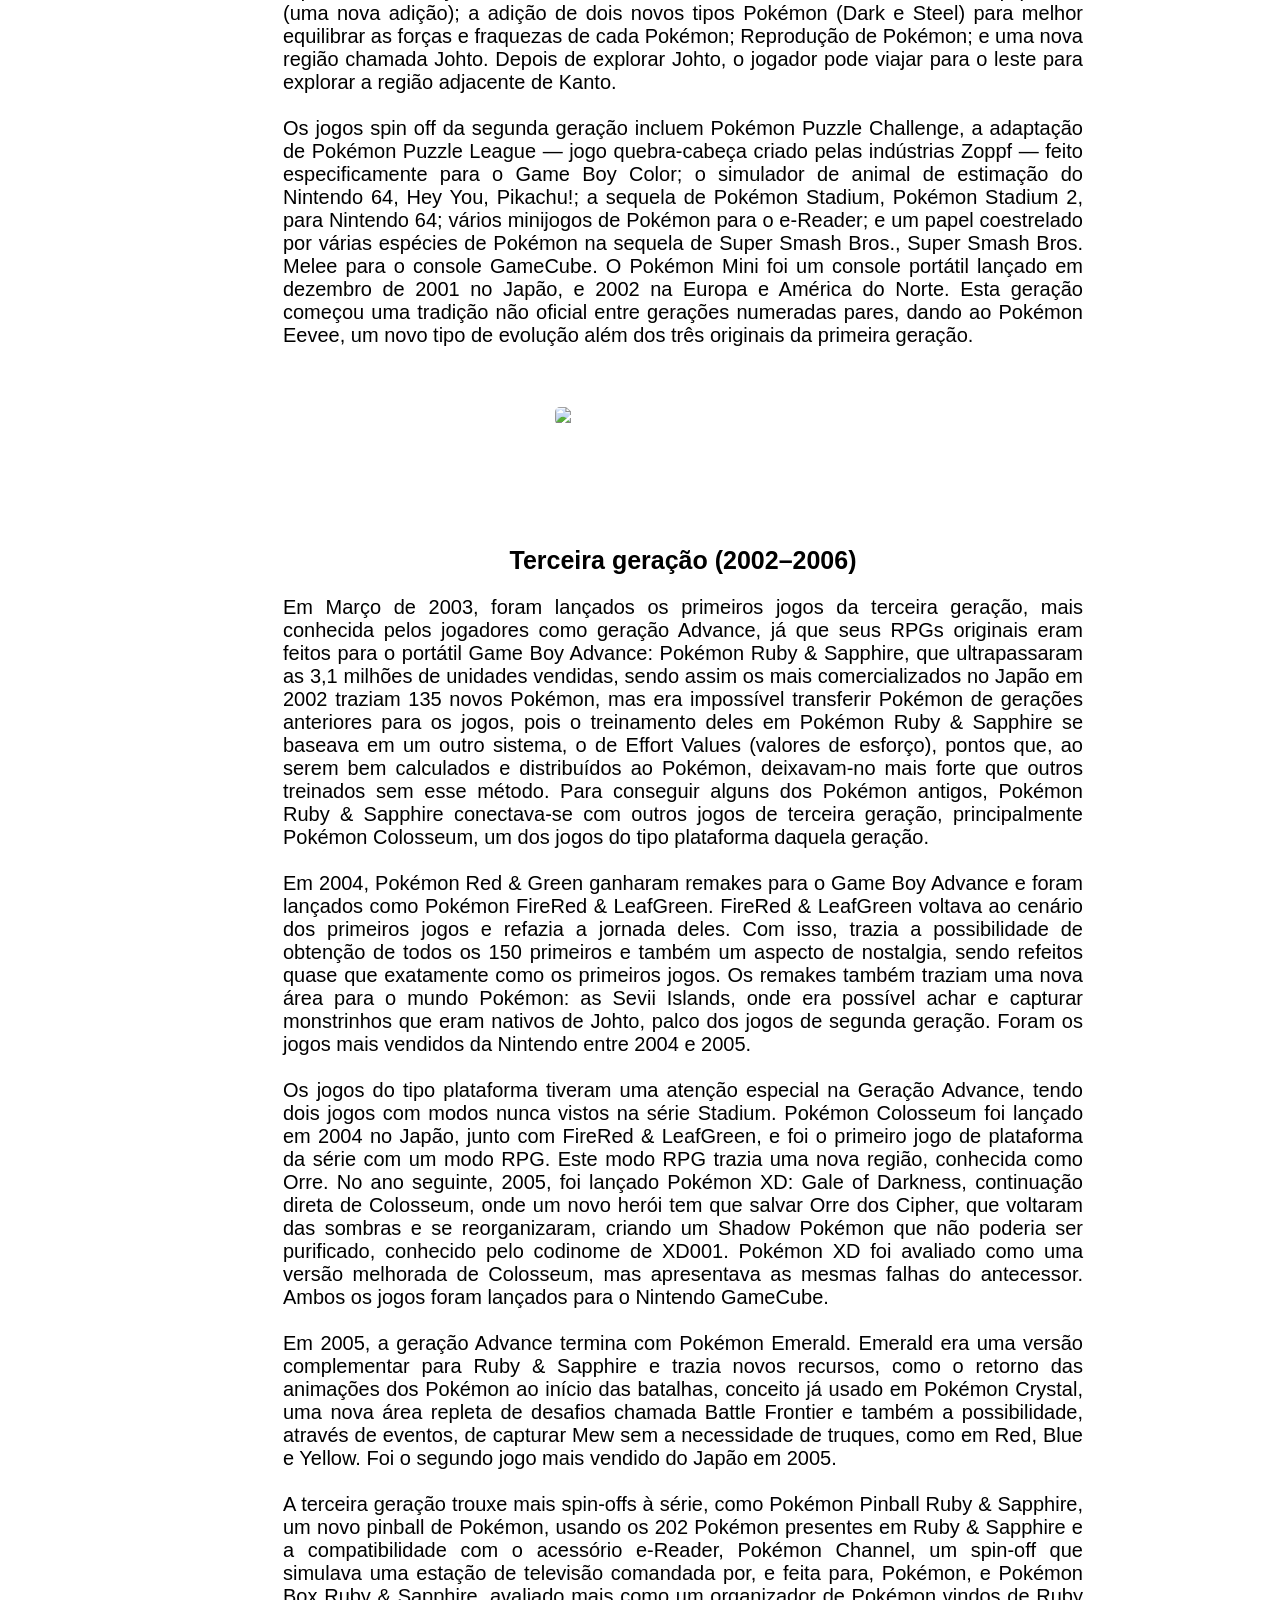
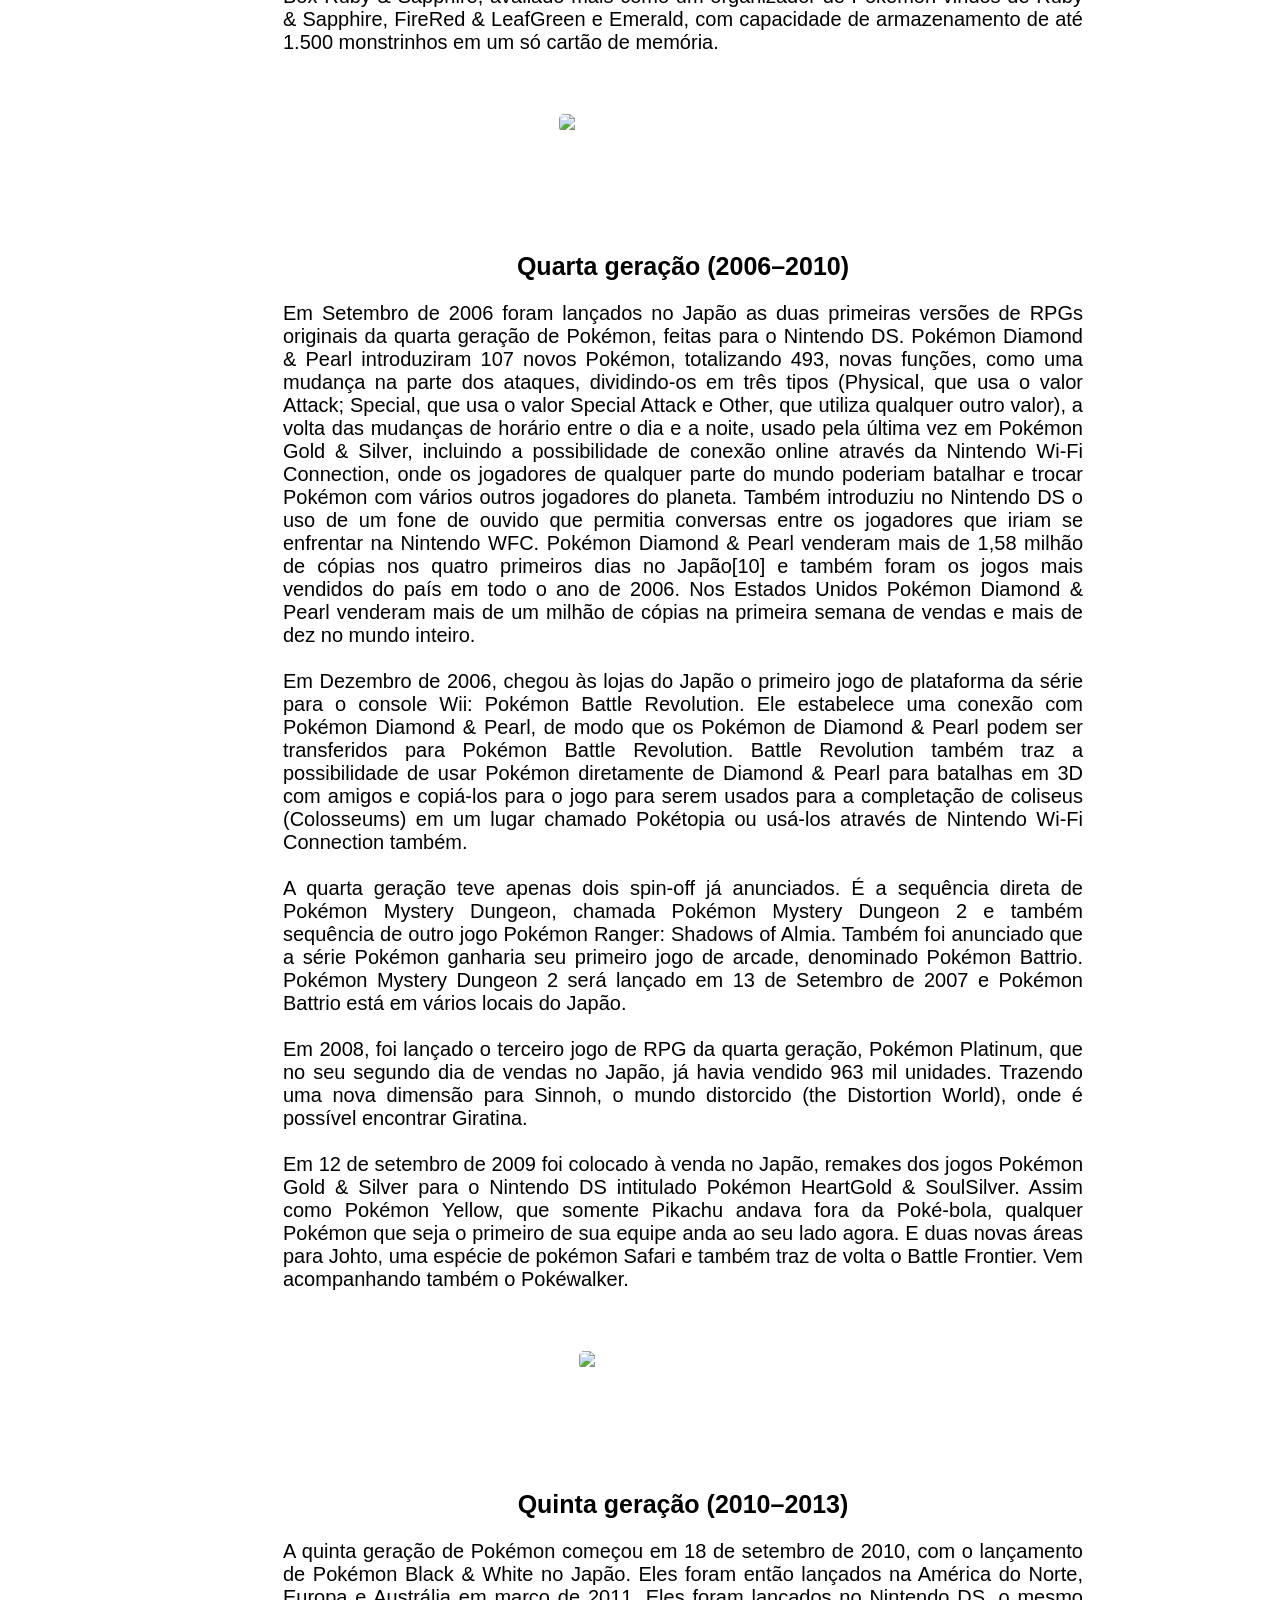
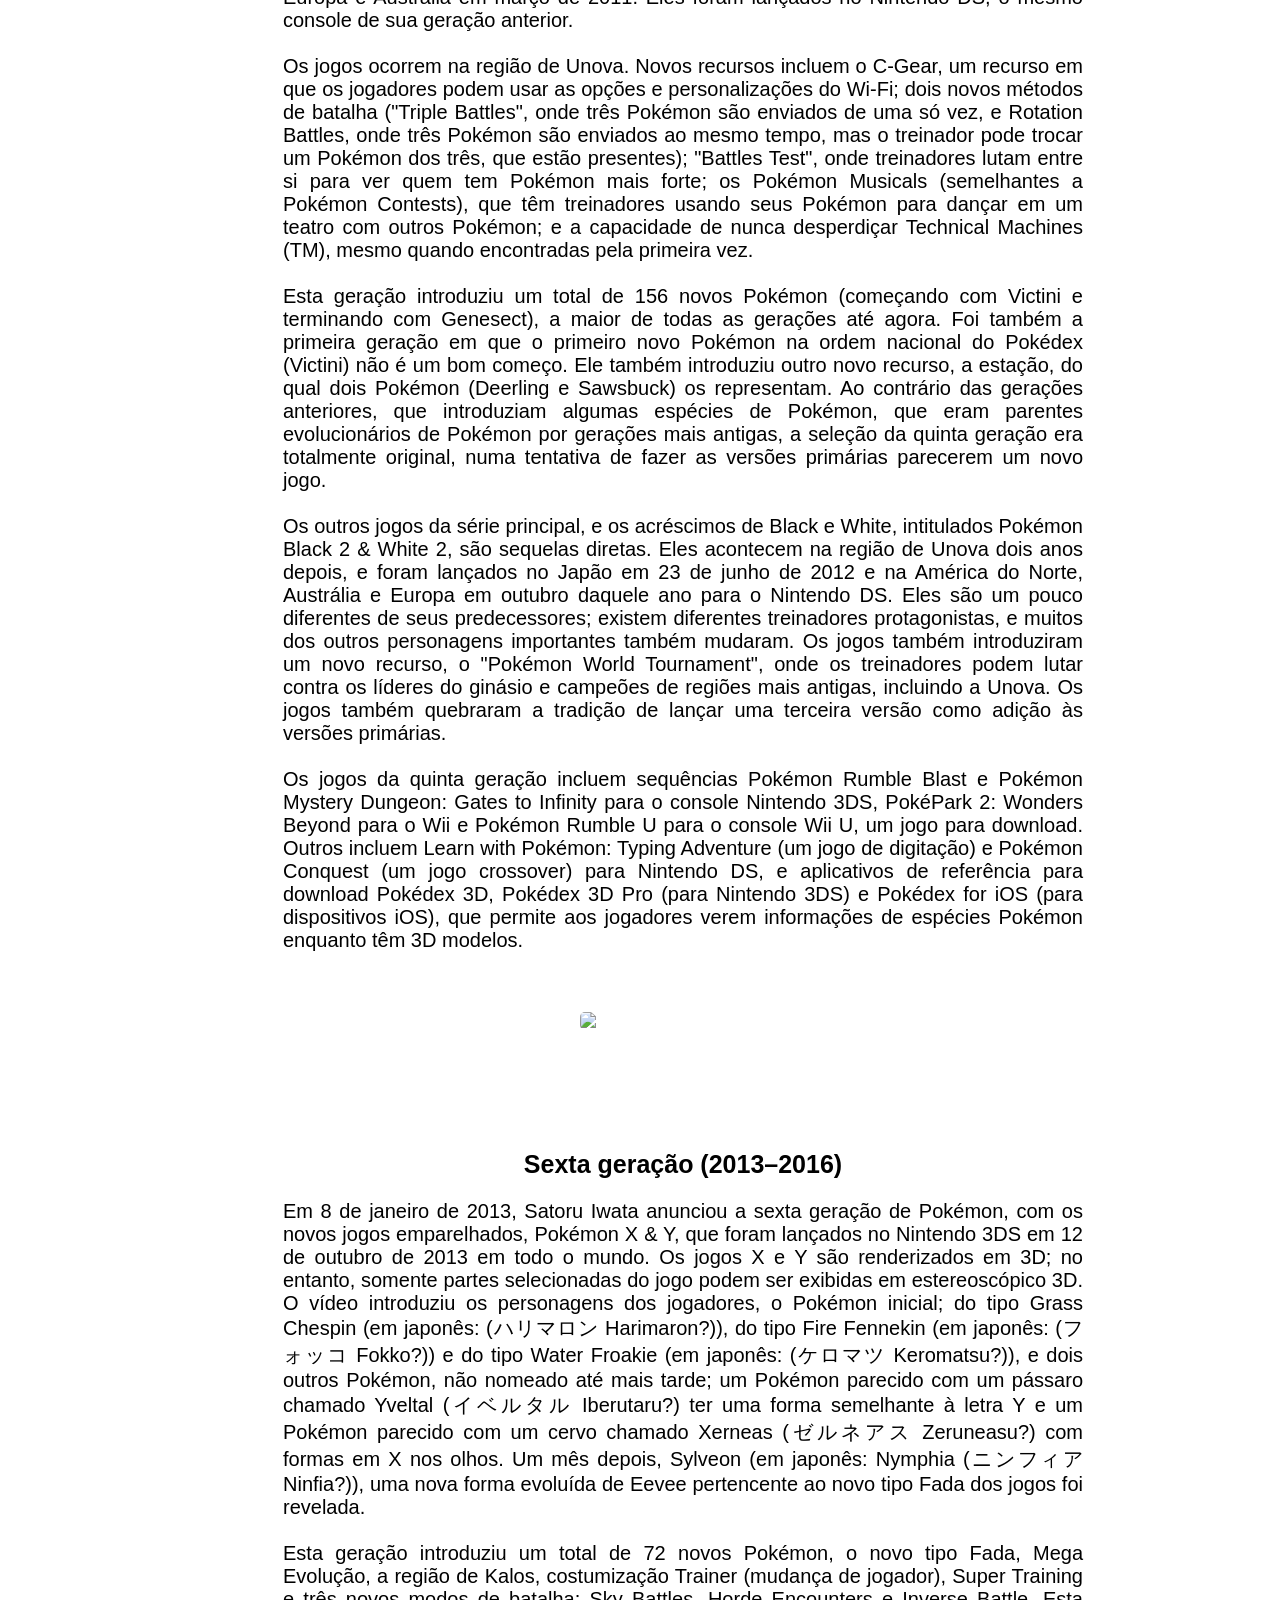
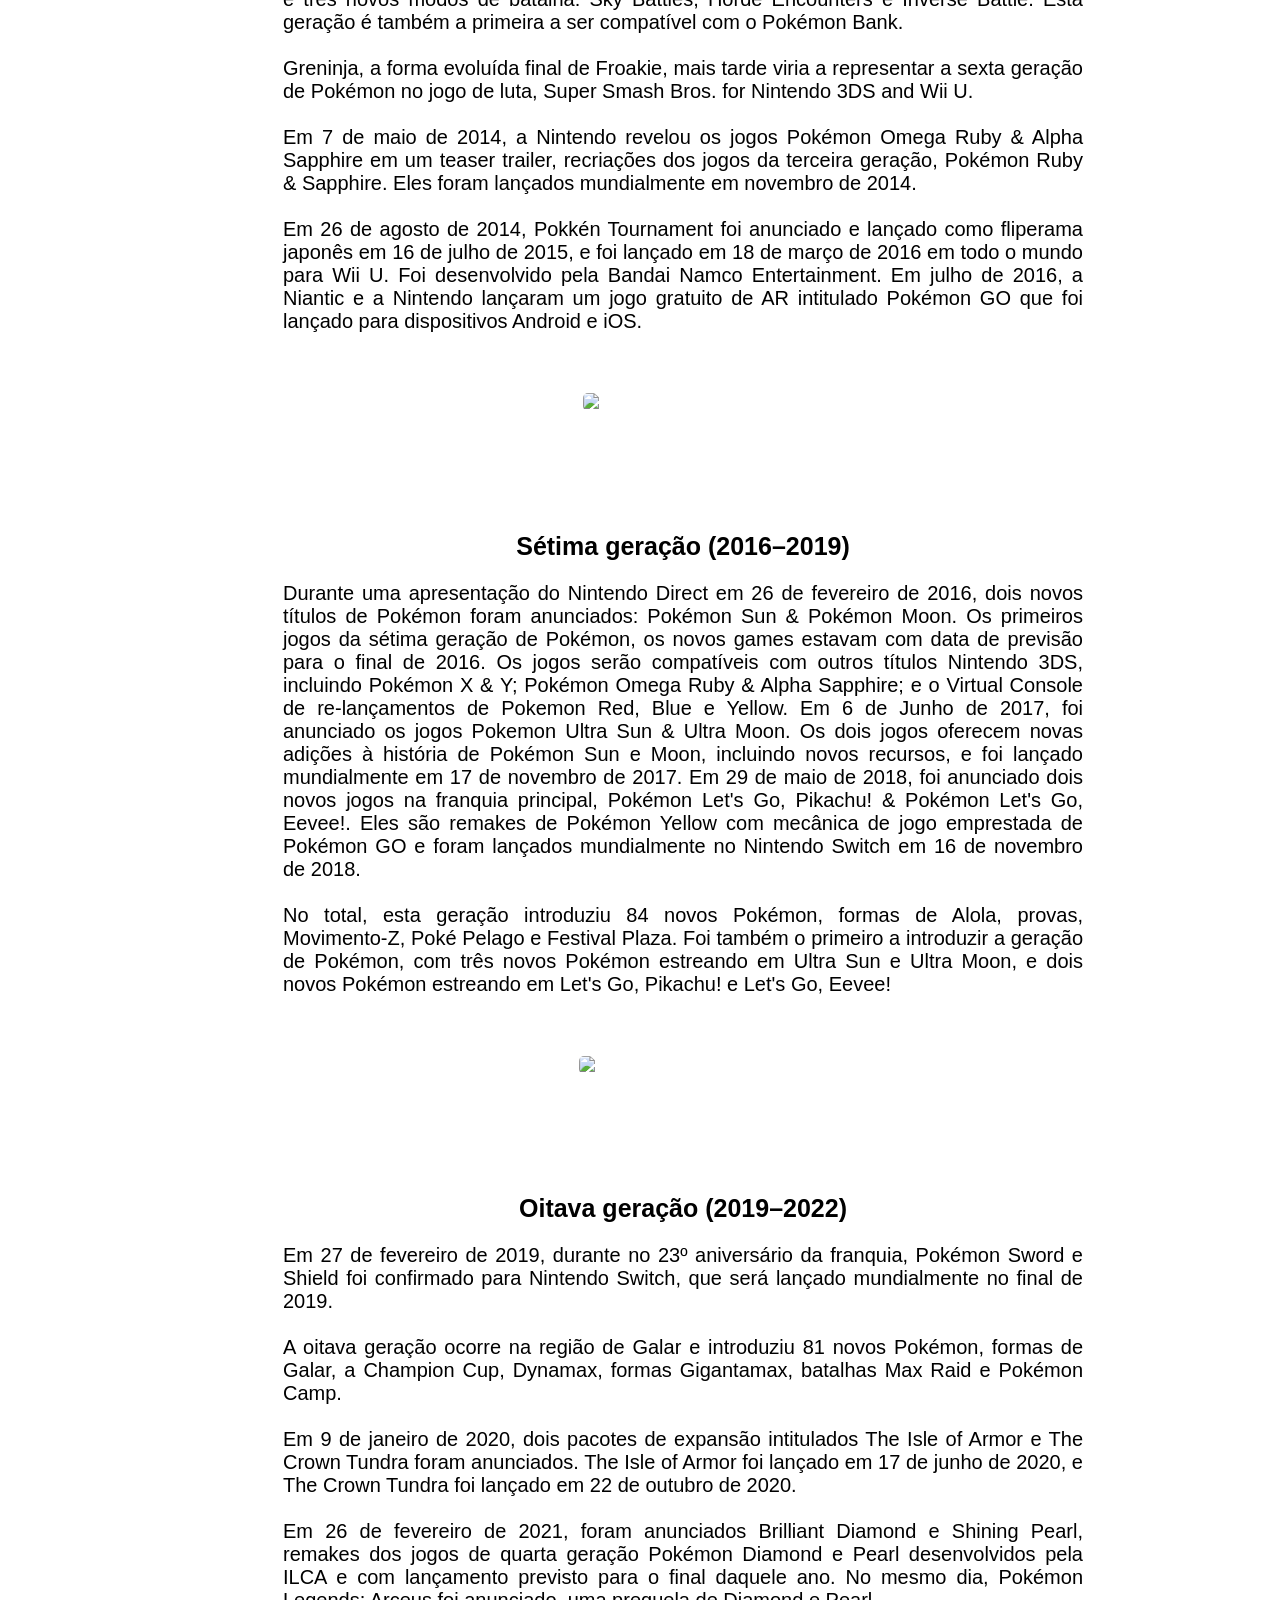
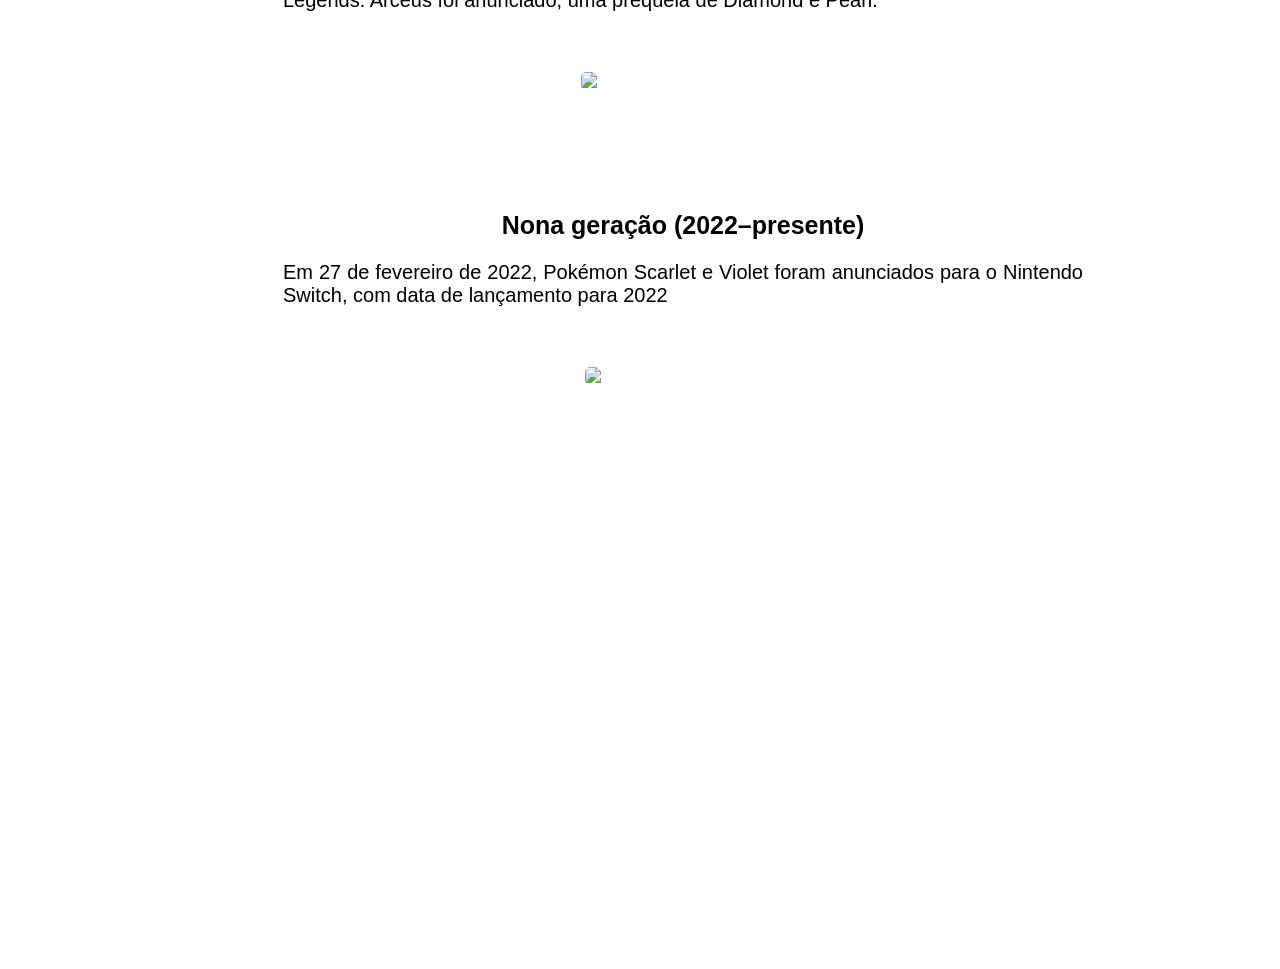
==== commit 63ac8433: "Modificações nos menus das pages" ====
--- a/Página Principal/index.html
+++ b/Página Principal/index.html
@@ -13,25 +13,28 @@
 <body>
     <div id="menuPrincipal">
         <div id="home">
-            <img class="imgOpcaoMenu"
-                src="[data-uri]">
-            <h3 class="text"><a class="link" href="">Home</a></h3>
+            <a class="link" href="./index.html"><img class="imgOpcaoMenu"
+                    src="[data-uri]">
+                <h3 class="text">Home</h3>
+            </a>
         </div>
         <div class="opcaoMenu">
-            <img class="imgOpcaoMenu"
-                src="[data-uri]">
-            <h3 class="text"><a class="link" href="../Pokedex/index.html">Pokedex</a></h3>
+            <a class="link" href="../Pokedex/index.html"><img class="imgOpcaoMenu"
+                    src="[data-uri]">
+                <h3 class="text">Pokédex</h3>
+            </a>
         </div>
         <div class="opcaoMenu">
-            <img class="imgOpcaoMenu"
-                src="[data-uri]">
-            <h3 class="text"><a class="link" href="">Games</a></h3>
+            <a class="link" href=""><img class="imgOpcaoMenu"
+                    src="[data-uri]">
+                <h3 class="text">Games</h3>
+            </a>
         </div>
         <div class="opcaoMenu">
-            <img class="imgOpcaoMenu"
-                src="[data-uri]">
-            <h3 class="text"><a class="link" href="">Battle</a></h3>
-            <a></a>
+            <a class="link" href=""><img class="imgOpcaoMenu"
+                    src="[data-uri]">
+                <h3 class="text">Battle</h3>
+            </a>
         </div>
         <div id="menuOpcap">
             <img id="imgMenu"
--- a/Página Principal/style.css
+++ b/Página Principal/style.css
@@ -3,6 +3,7 @@
     color: white;
     font-family: 'Anton', sans-serif;
     font-weight: bold;
+    text-align: center;
 }
 
 .link {
@@ -34,6 +35,7 @@
     width: 6%;
     height: 60px;
     border-right: 2px solid white;
+    border-left: 2px solid white;
     background-color: #5AFF2F;
     position: relative;
     top: 0px;
@@ -45,7 +47,6 @@
 
 #home:hover {
     background-color: #5AFF2F;
-    height: 65px;
 }
 
 .opcaoMenu {
@@ -63,7 +64,6 @@
 
 .opcaoMenu:hover {
     background-color: #5AFF2F;
-    height: 65px;
 }
 
 .imgOpcaoMenu {
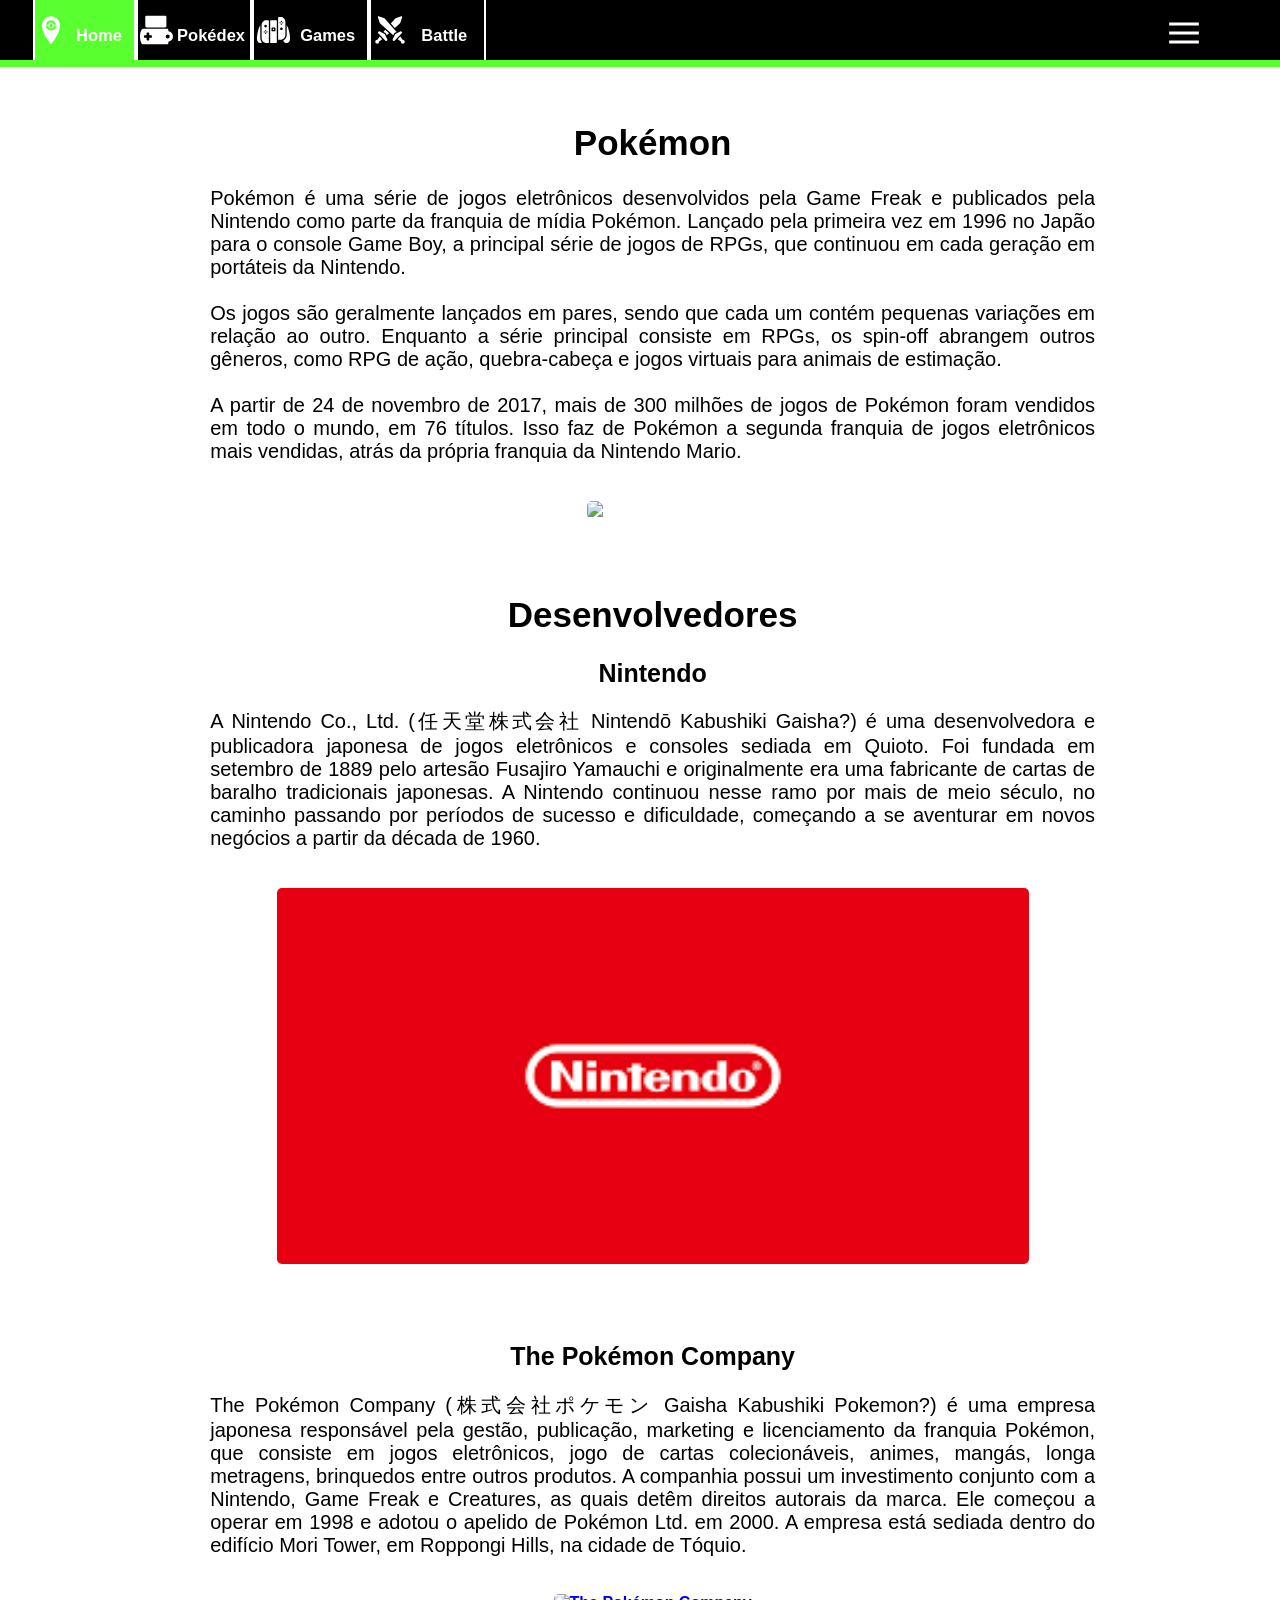
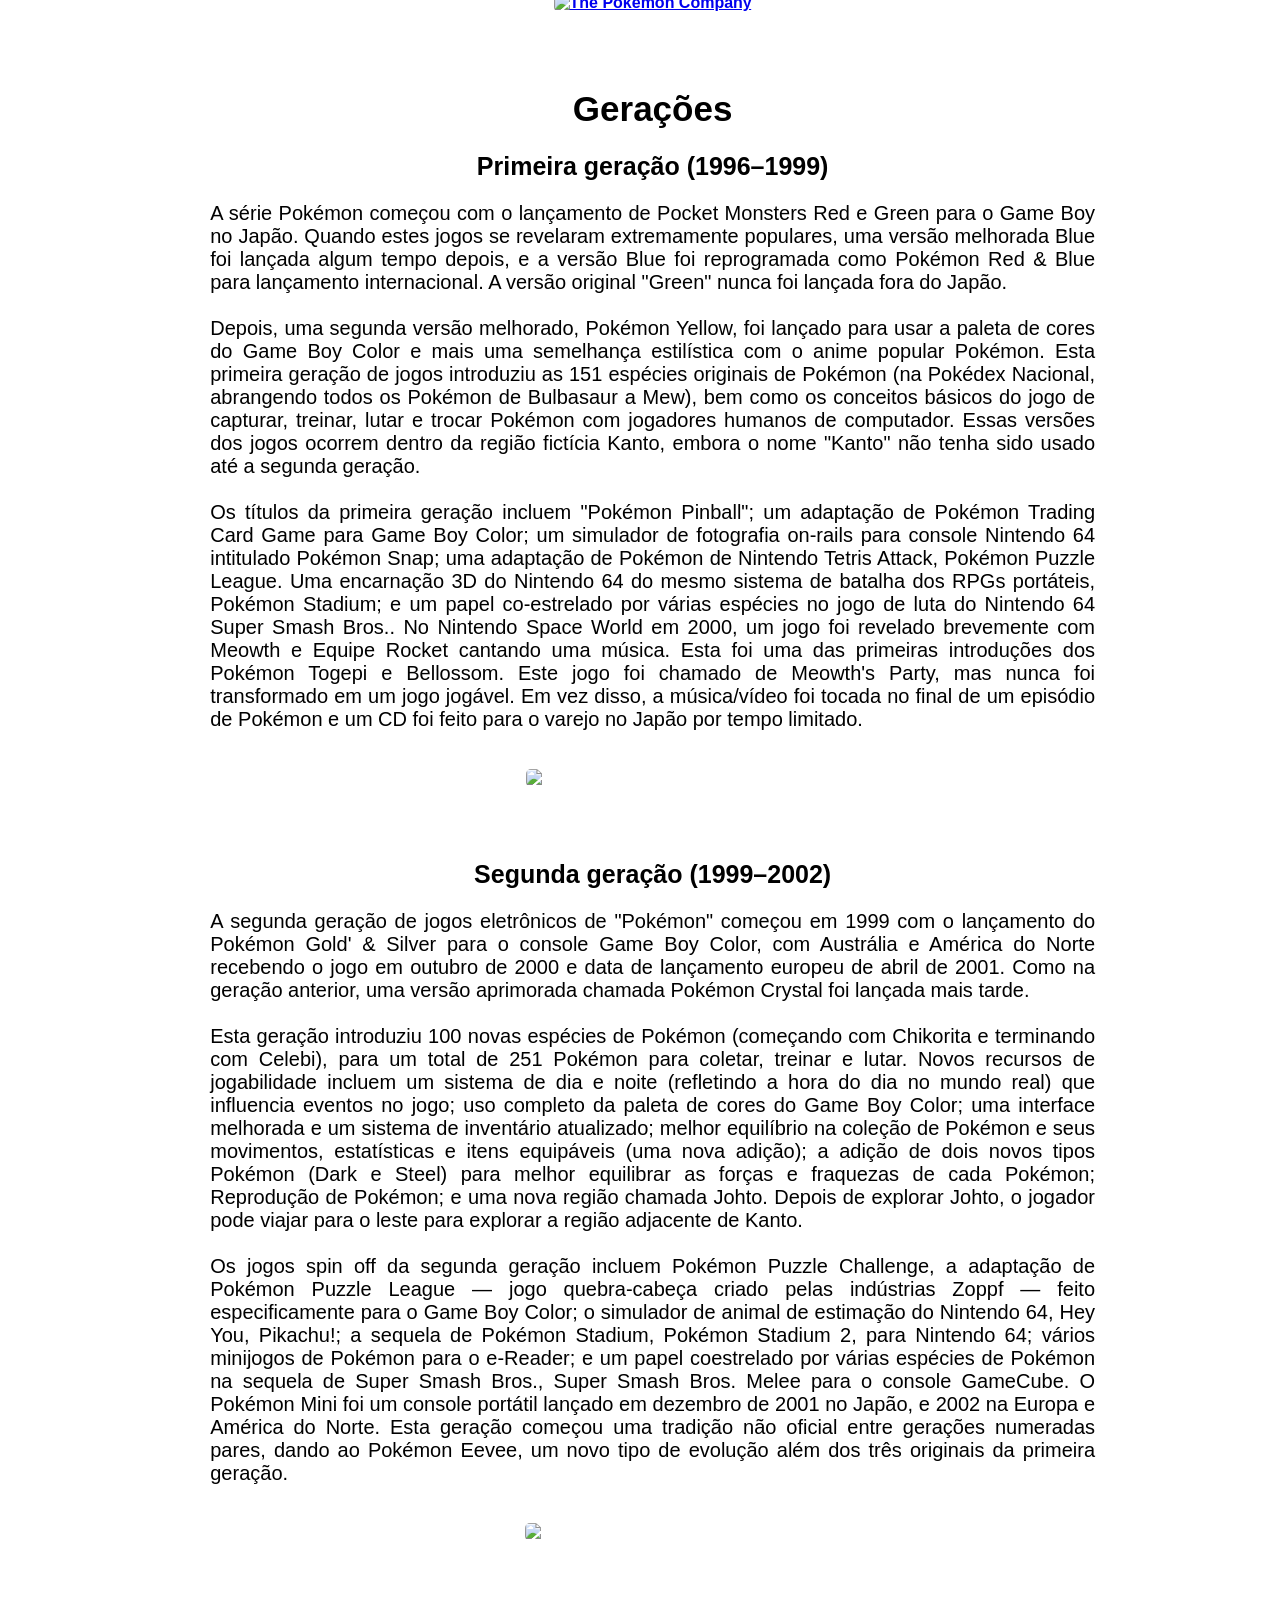
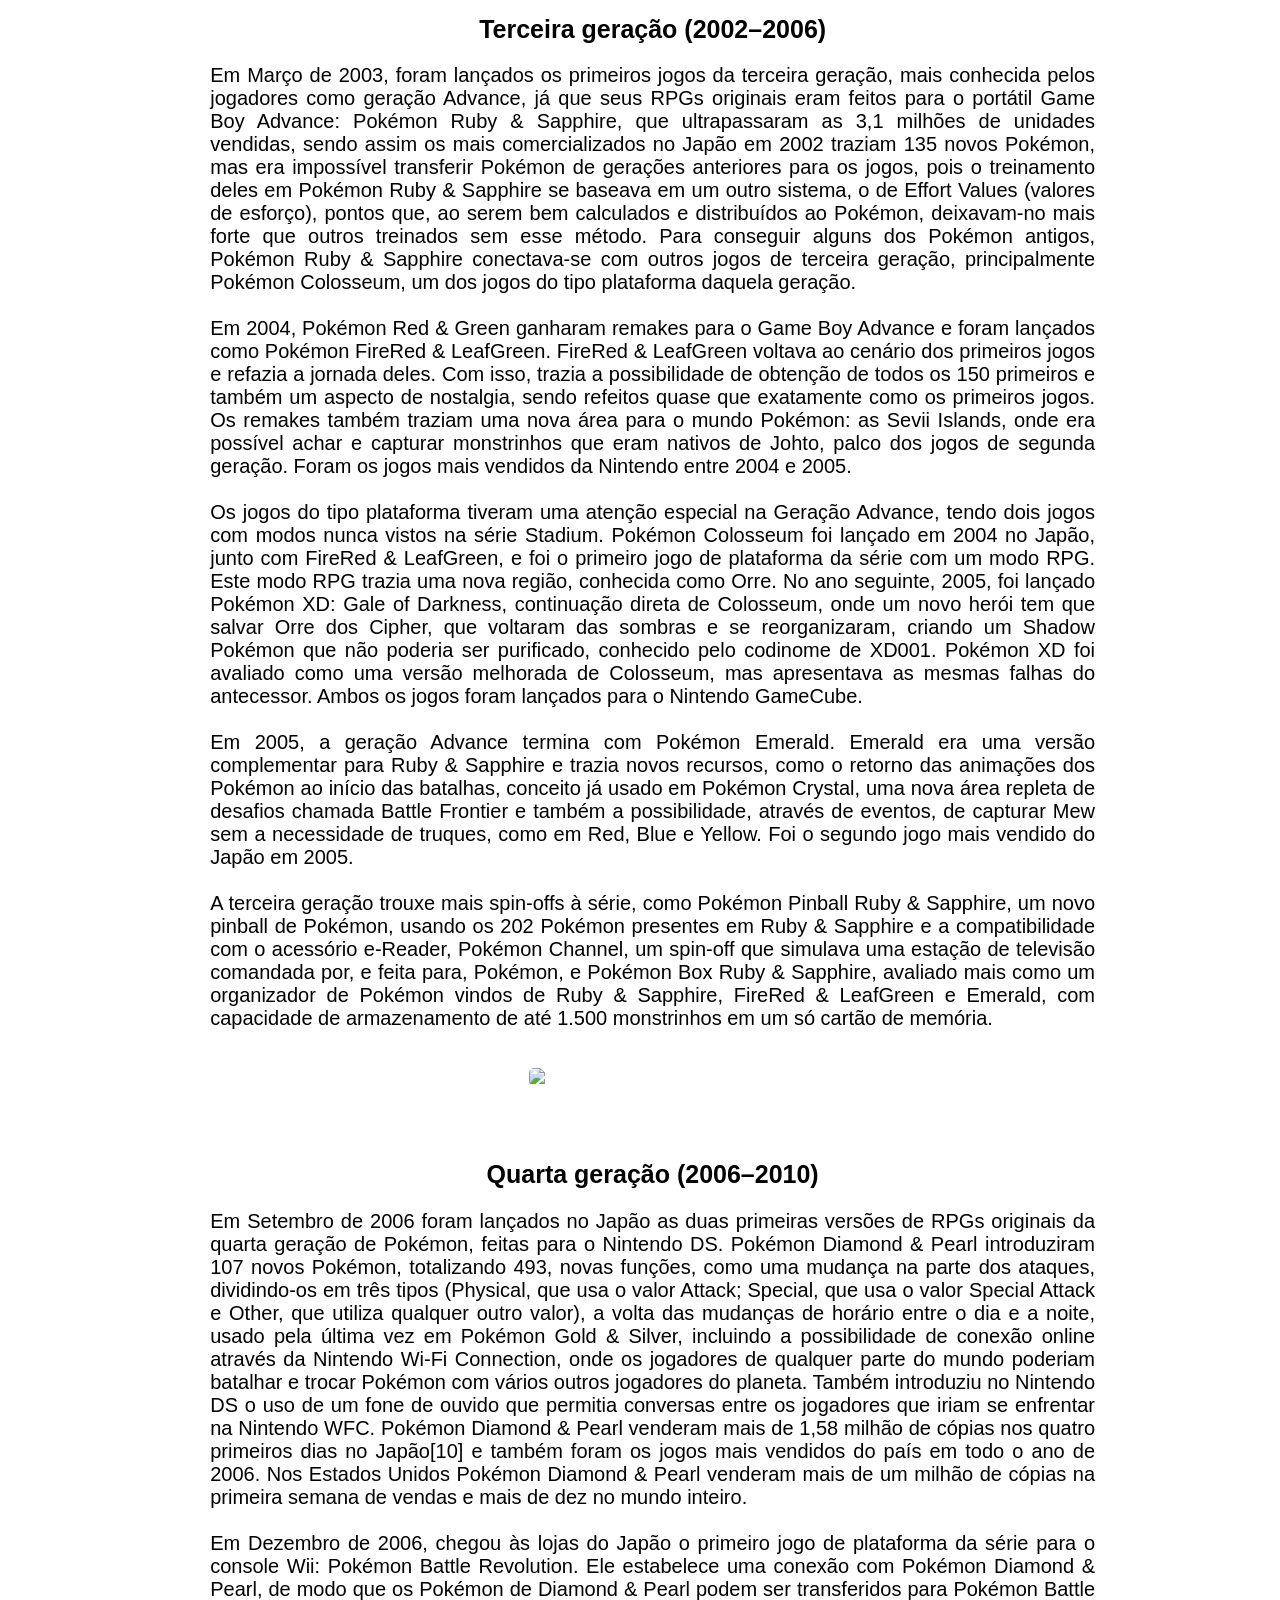
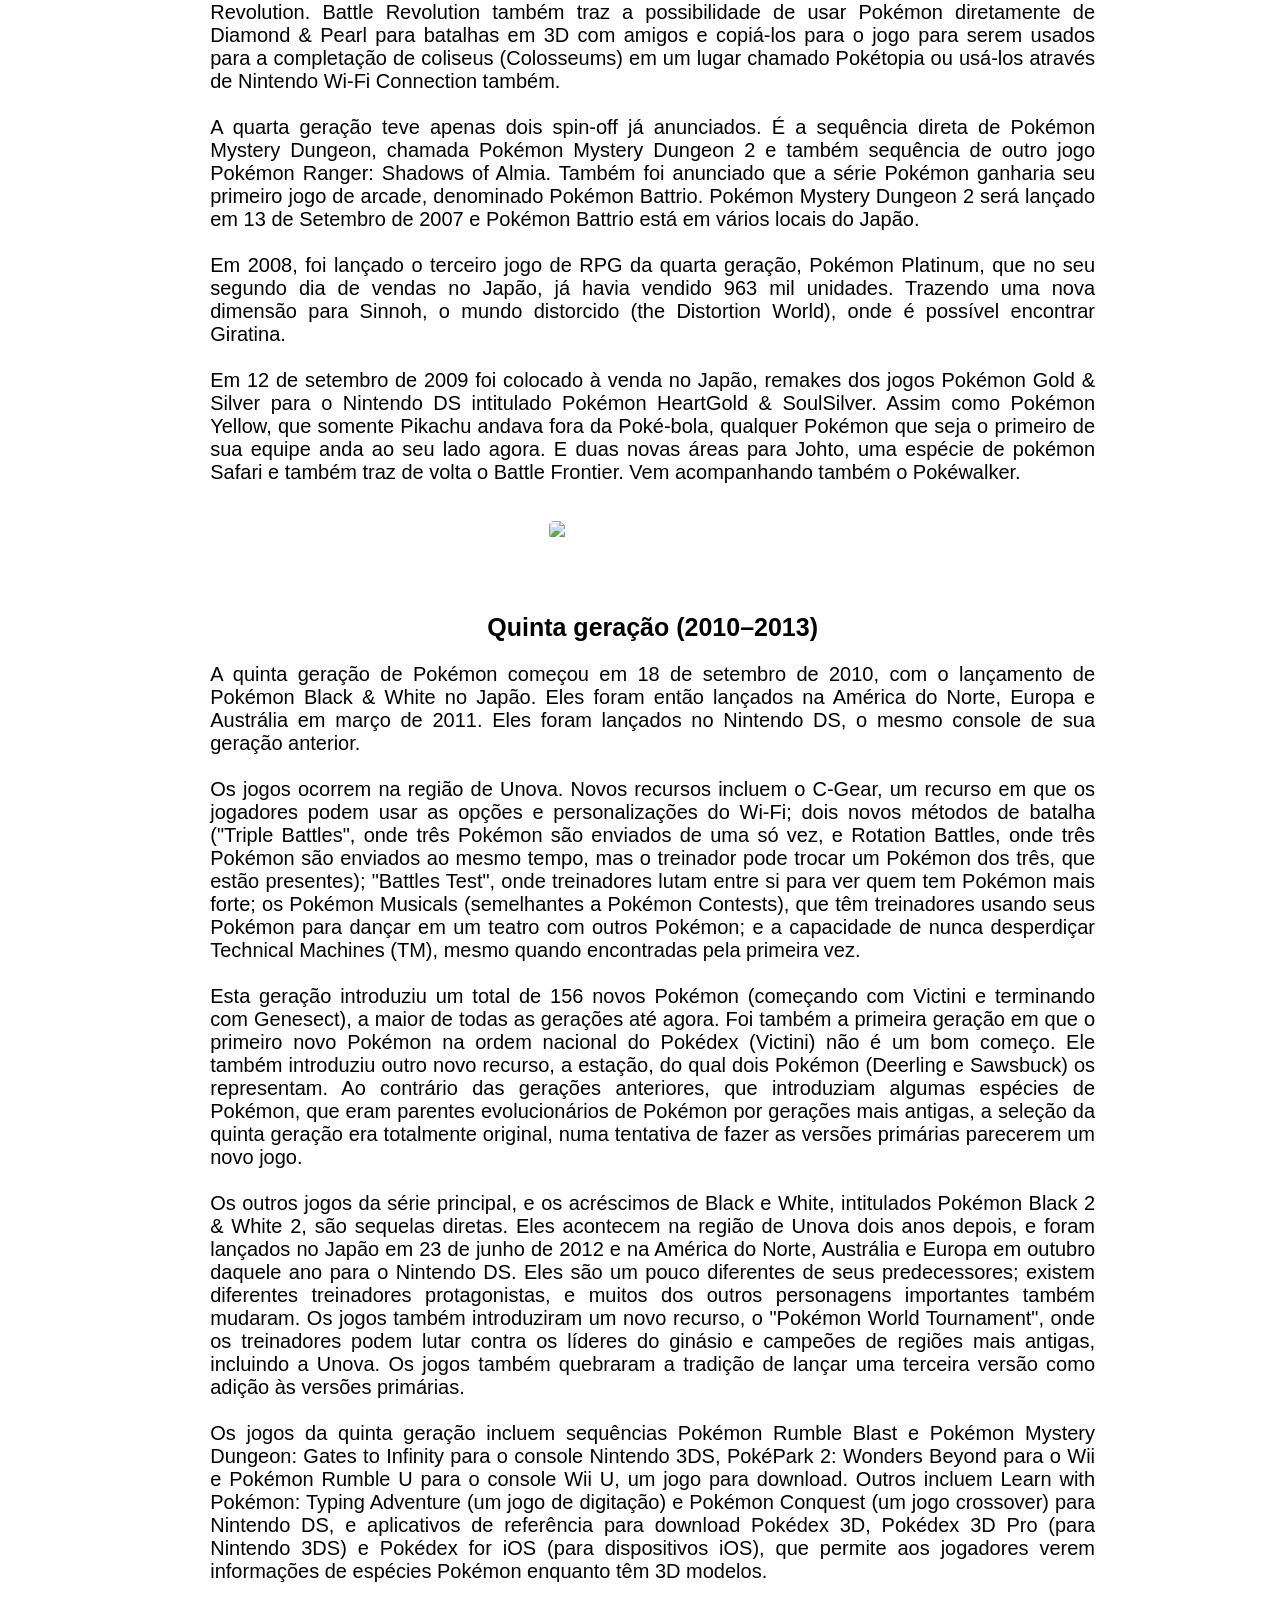
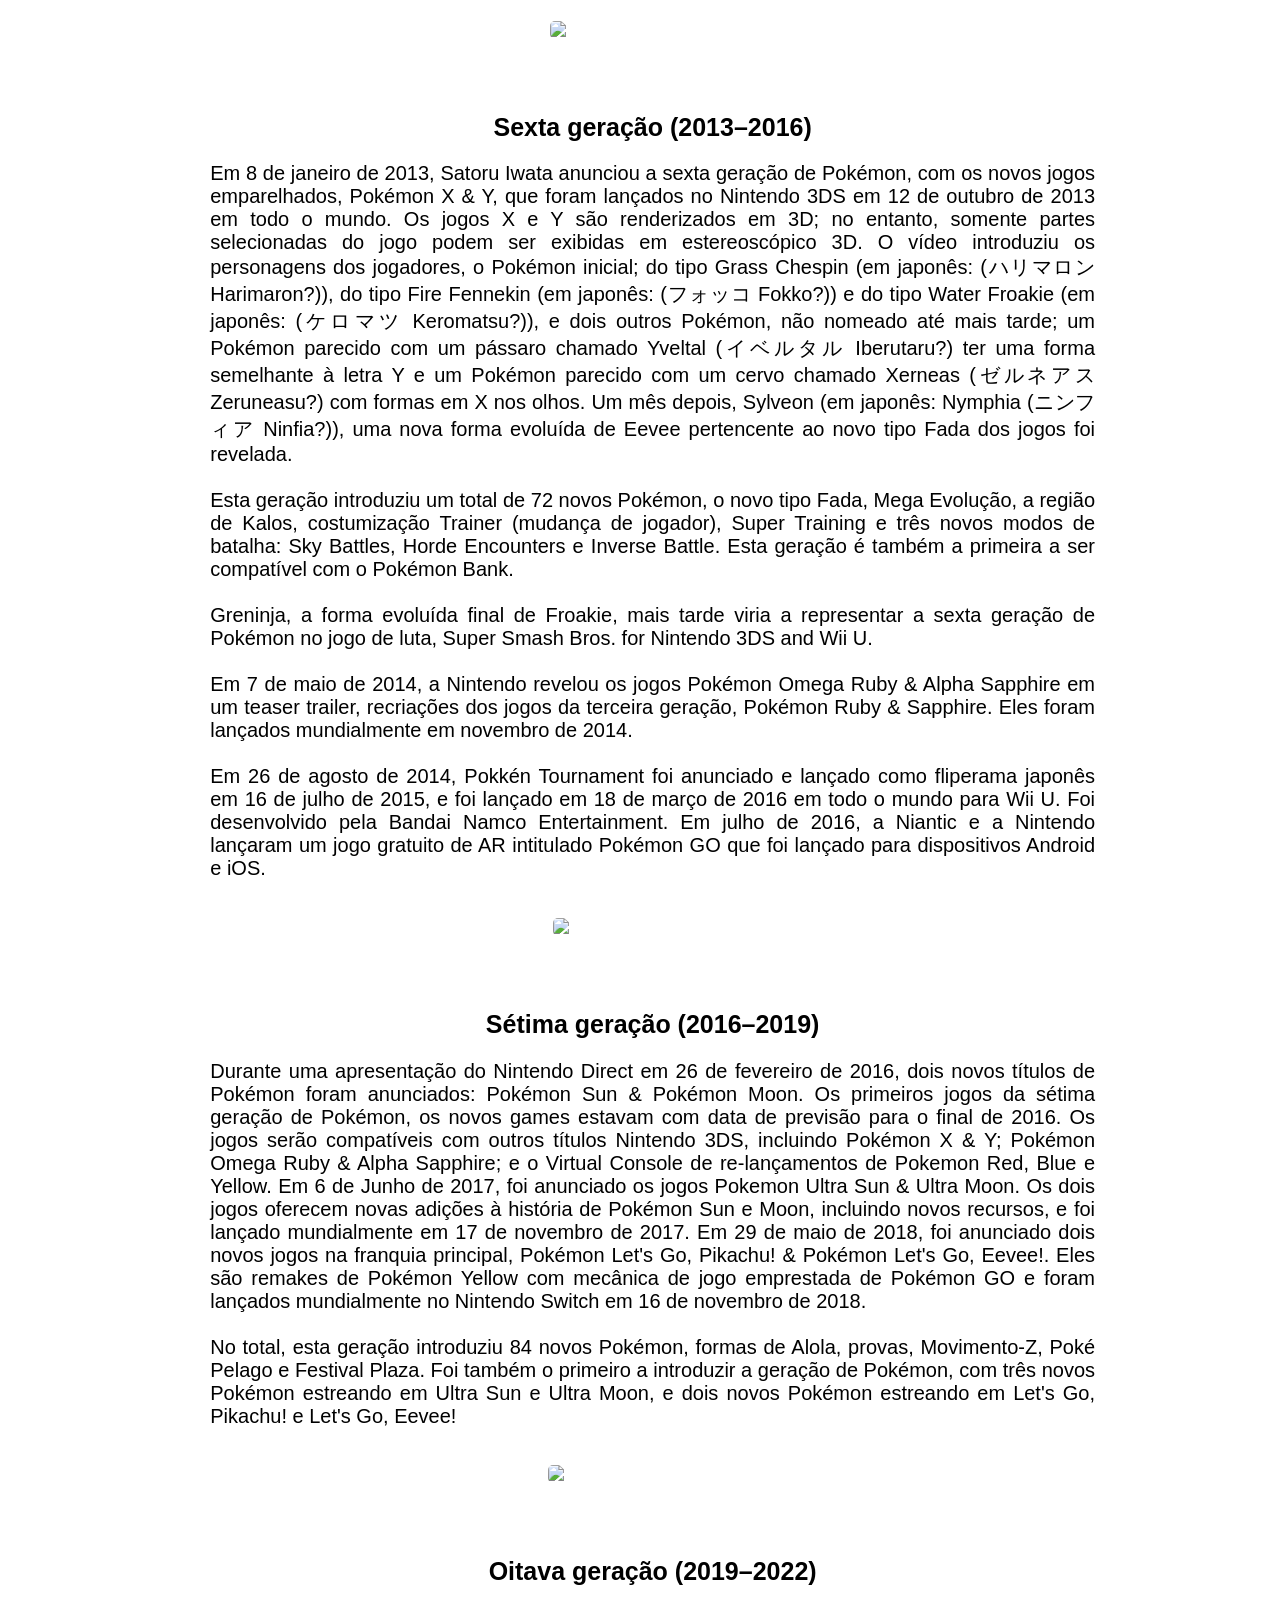
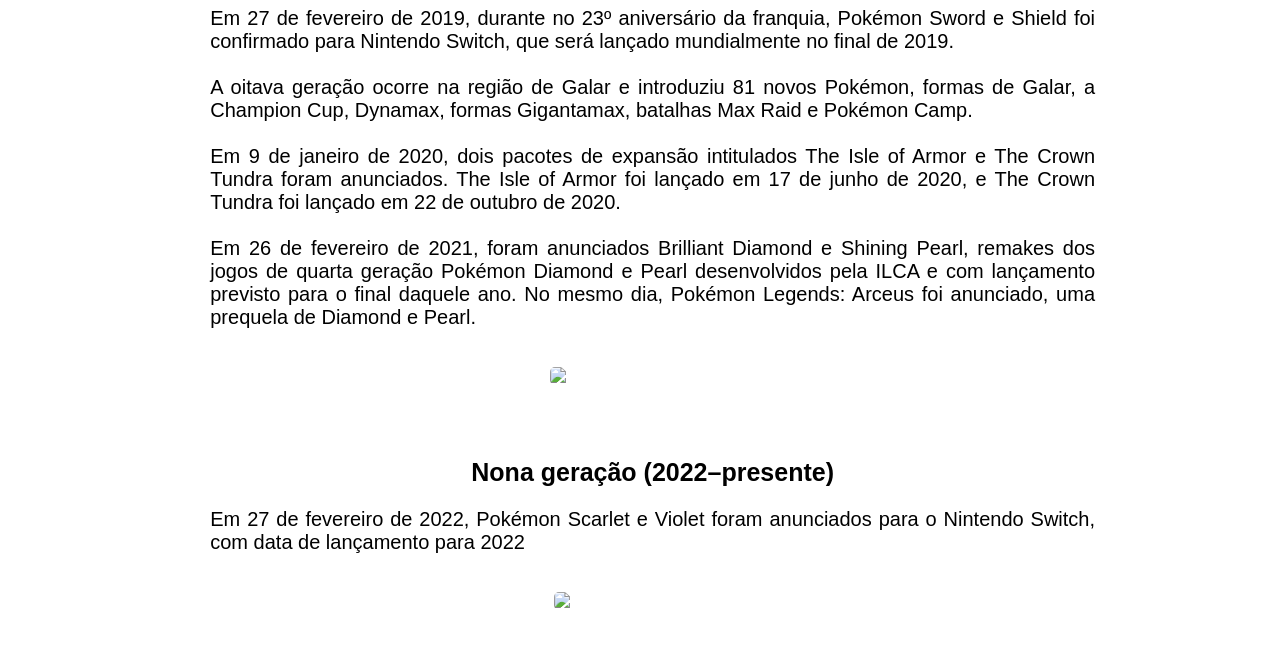
==== commit 9b819371: "Responsição da página principal" ====
--- a/Página Principal/index.html
+++ b/Página Principal/index.html
@@ -44,10 +44,9 @@
     </div>
     <div id="divSobrePokemon">
         <h1 class="tituloPokemon">Pokémon</h1>
-        <p class="textoPokemon">Pokémon é uma série de jogos eletrônicos desenvolvidos pela Game
-            Freak e publicados pela Nintendo como parte da franquia de mídia Pokémon. Lançado pela primeira vez em 1996
-            no Japão para o console Game Boy, a principal série de jogos de RPGs, que continuou em cada geração em
-            portáteis da Nintendo.
+        <p class="textoPokemon">Pokémon é uma série de jogos eletrônicos desenvolvidos pela Game Freak e publicados pela
+            Nintendo como parte da franquia de mídia Pokémon. Lançado pela primeira vez em 1996 no Japão para o console
+            Game Boy, a principal série de jogos de RPGs, que continuou em cada geração em portáteis da Nintendo.
             <br><br>
             Os jogos são geralmente lançados em pares, sendo que cada um contém pequenas variações em relação ao outro.
             Enquanto a série principal consiste em RPGs, os spin-off abrangem outros gêneros, como RPG de ação,
@@ -328,9 +327,6 @@
             src="https://sm.ign.com/t/ign_br/screenshot/default/pokemon-scarlet-violet-thumb-1_6n3r.h720.jpg"
             alt="Pokemon nona geração">
     </div>
-    <footer>
-        <p id="autores">&copy; João Darwin, Marcos Paulo, Tobias, Gabriel</p>
-    </footer>
     <script src="script.js"></script>
 </body>
 
--- a/Página Principal/style.css
+++ b/Página Principal/style.css
@@ -7,7 +7,6 @@
 }
 
 .link {
-    position: relative;
     color: white;
     text-decoration: none;
 }
@@ -15,6 +14,7 @@
 .text {
     position: relative;
     top: 9px;
+    font-size: clamp(8px, 5vw, 16.5px);
 }
 
 #menuPrincipal {
@@ -32,33 +32,29 @@
 }
 
 #home {
-    width: 6%;
+    width: 7.5%;
     height: 60px;
     border-right: 2px solid white;
     border-left: 2px solid white;
     background-color: #5AFF2F;
     position: relative;
     top: 0px;
-    left: 35px;
-    padding-left: 3px;
-    padding-right: 3px;
-    transition: all 0.5s;
-}
-
-#home:hover {
-    background-color: #5AFF2F;
+    left: 2.6%;
+    padding-left: 0.1%;
+    padding-right: 0.1%;
 }
 
 .opcaoMenu {
-    width: 7.5%;
+    width: 8.5%;
     height: 60px;
     border-right: 2px solid white;
+    border-left: 2px solid white;
     background-color: transparent;
     position: relative;
     top: 0px;
-    left: 35px;
-    padding-left: 3px;
-    padding-right: 3px;
+    left: 2.6%;
+    padding-left: 0.2%;
+    padding-right: 0.1%;
     transition: all 0.5s;
 }
 
@@ -67,96 +63,215 @@
 }
 
 .imgOpcaoMenu {
-    width: 32px;
-    height: 32px;
+    width: 30%;
+    height: 60%;
     float: left;
     position: relative;
-    top: 15px;
+    top: 20%;
 }
 
 #menuOpcap {
-    width: 58px;
+    width: 5%;
     height: 60px;
     background-color: transparent;
-    position: relative;
-    top: 0px;
-    left: 844px;
-    padding-right: 3px;
+    position: absolute;
+    top: 0px;
+    left: 90%;
     transition: all 0.5s;
     z-index: 2;
 }
 
 #menuOpcap:hover {
     background-color: #5AFF2F;
-    height: 65px;
 }
 
 #imgMenu {
-    width: 32px;
-    height: 32px;
-    float: right;
-    position: relative;
-    top: 15px;
-    right: 10px;
-}
-
-#divText1 {
-    width: 1290px;
+    width: 60%;
+    height: 60%;
+    position: relative;
+    top: 25%;
+}
+
+#divSobrePokemon {
+    width: 70%;
     height: auto;
-    background-color: rgba(0, 0, 0, 0.452);
-    border: 2px solid transparent;
-    position: relative;
-    top: 170px;
-    left: 25px;
-    padding: 0px 5px;
-    font-size: 15px;
-}
-
-#autores {
-    position: relative;
-    top: 550px;
-    text-align: center;
-}
-
-#divSobrePokemon {
-    width: 800px;
-    height: auto;
     position: relative;
     top: 100px;
-    left: 275px;
+    left: 16%;
     border: 1px none black;
 }
 
 .tituloPokemon {
     color: black;
-    font-size: 35px;
+    font-size: clamp(8px, 5vw, 35px);
     font-weight: bolder;
     text-align: center;
 }
 
 .subTituloPokemon {
     color: black;
-    font-size: 25px;
+    font-size: clamp(8px, 5vw, 25px);
     font-weight: bolder;
     text-align: center;
 }
 
 .textoPokemon {
     color: black;
-    font-size: 20px;
+    font-size: clamp(8px, 5vw, 20px);
     font-weight: normal;
     text-align: justify;
 }
 
 .imgPokemon {
-    width: 800px;
+    width: 85%;
     height: auto;
     object-fit: cover;
-    margin: 40px 0px 100px 0px;
+    margin: 2% 0px 6% 0px;
     border-radius: 5px;
     transition: all 0.3s;
 }
 
 .imgPokemon:hover {
     box-shadow: 0px 0px 10px rgba(0, 0, 0, 0.63);
+}
+
+/* Tablet */
+@media screen and (max-width: 1147px) {
+
+    .link {
+        color: white;
+        text-decoration: none;
+    }
+
+    .text {
+        position: absolute;
+        font-size: clamp(1%, 5vw, 100%);
+        top: 70%;
+        left: 27%;
+        margin: auto;
+    }
+
+    #menuPrincipal {
+        width: 100%;
+        height: 60px;
+        border: 0px solid #5AFF2F;
+        border-bottom: 7px solid #5AFF2F;
+        background-color: #000000;
+        position: fixed;
+        top: 0px;
+        left: 0px;
+        display: flex;
+        text-align: center;
+        z-index: 2;
+    }
+
+    #home {
+        width: 7.5%;
+        height: 60px;
+        border-right: 2px solid white;
+        border-left: 2px solid white;
+        background-color: #5AFF2F;
+        position: relative;
+        top: 0px;
+        left: 2.6%;
+        padding-left: 0.1%;
+        padding-right: 0.1%;
+    }
+
+    #menuOpcap {
+        width: 7.5%;
+        height: 60px;
+        background-color: transparent;
+        position: absolute;
+        top: 0px;
+        left: 90%;
+        transition: all 0.5s;
+        z-index: 2;
+    }
+
+    .opcaoMenu {
+        width: 10.9%;
+        height: 60px;
+        border-right: 2px solid white;
+        border-left: 2px solid white;
+        background-color: transparent;
+        position: relative;
+        top: 0px;
+        left: 2.6%;
+        padding-left: 0.1%;
+        padding-right: 0.1%;
+        transition: all 0.5s;
+        align-items: center;
+    }
+
+    .opcaoMenu:hover {
+        background-color: #5AFF2F;
+    }
+
+    .imgOpcaoMenu {
+        width: 35%;
+        height: 60%;
+        position: absolute;
+        bottom: 90%;
+        left: 34%;
+    }
+}
+
+/* Celular */
+@media screen and (max-width: 636px) {
+
+    .link {
+        color: transparent;
+        text-decoration: none;
+    }
+
+    #menuPrincipal {
+        width: 100%;
+        height: 9%;
+        border: 0px solid #5AFF2F;
+        border-bottom: 7px solid #5AFF2F;
+        background-color: #000000;
+        position: fixed;
+        top: 0px;
+        left: 0px;
+        display: flex;
+        text-align: center;
+        z-index: 2;
+    }
+
+    #home {
+        width: 10.9%;
+        height: 60px;
+        border-right: 2px solid white;
+        border-left: 2px solid white;
+        background-color: #5AFF2F;
+        position: relative;
+        top: 0px;
+        left: 2.6%;
+    }
+
+    .opcaoMenu {
+        width: 10.9%;
+        height: 55px;
+        border-right: 2px solid white;
+        border-left: 2px solid white;
+        background-color: transparent;
+        position: relative;
+        top: 0px;
+        left: 2.6%;
+        transition: all 0.5s;
+        align-items: center;
+    }
+
+    .opcaoMenu:hover {
+        background-color: #5AFF2F;
+    }
+
+    .imgOpcaoMenu {
+        width: 65%;
+        height: 65%;
+        position: absolute;
+        top: 14%;
+        left: 14%;
+    }
 }
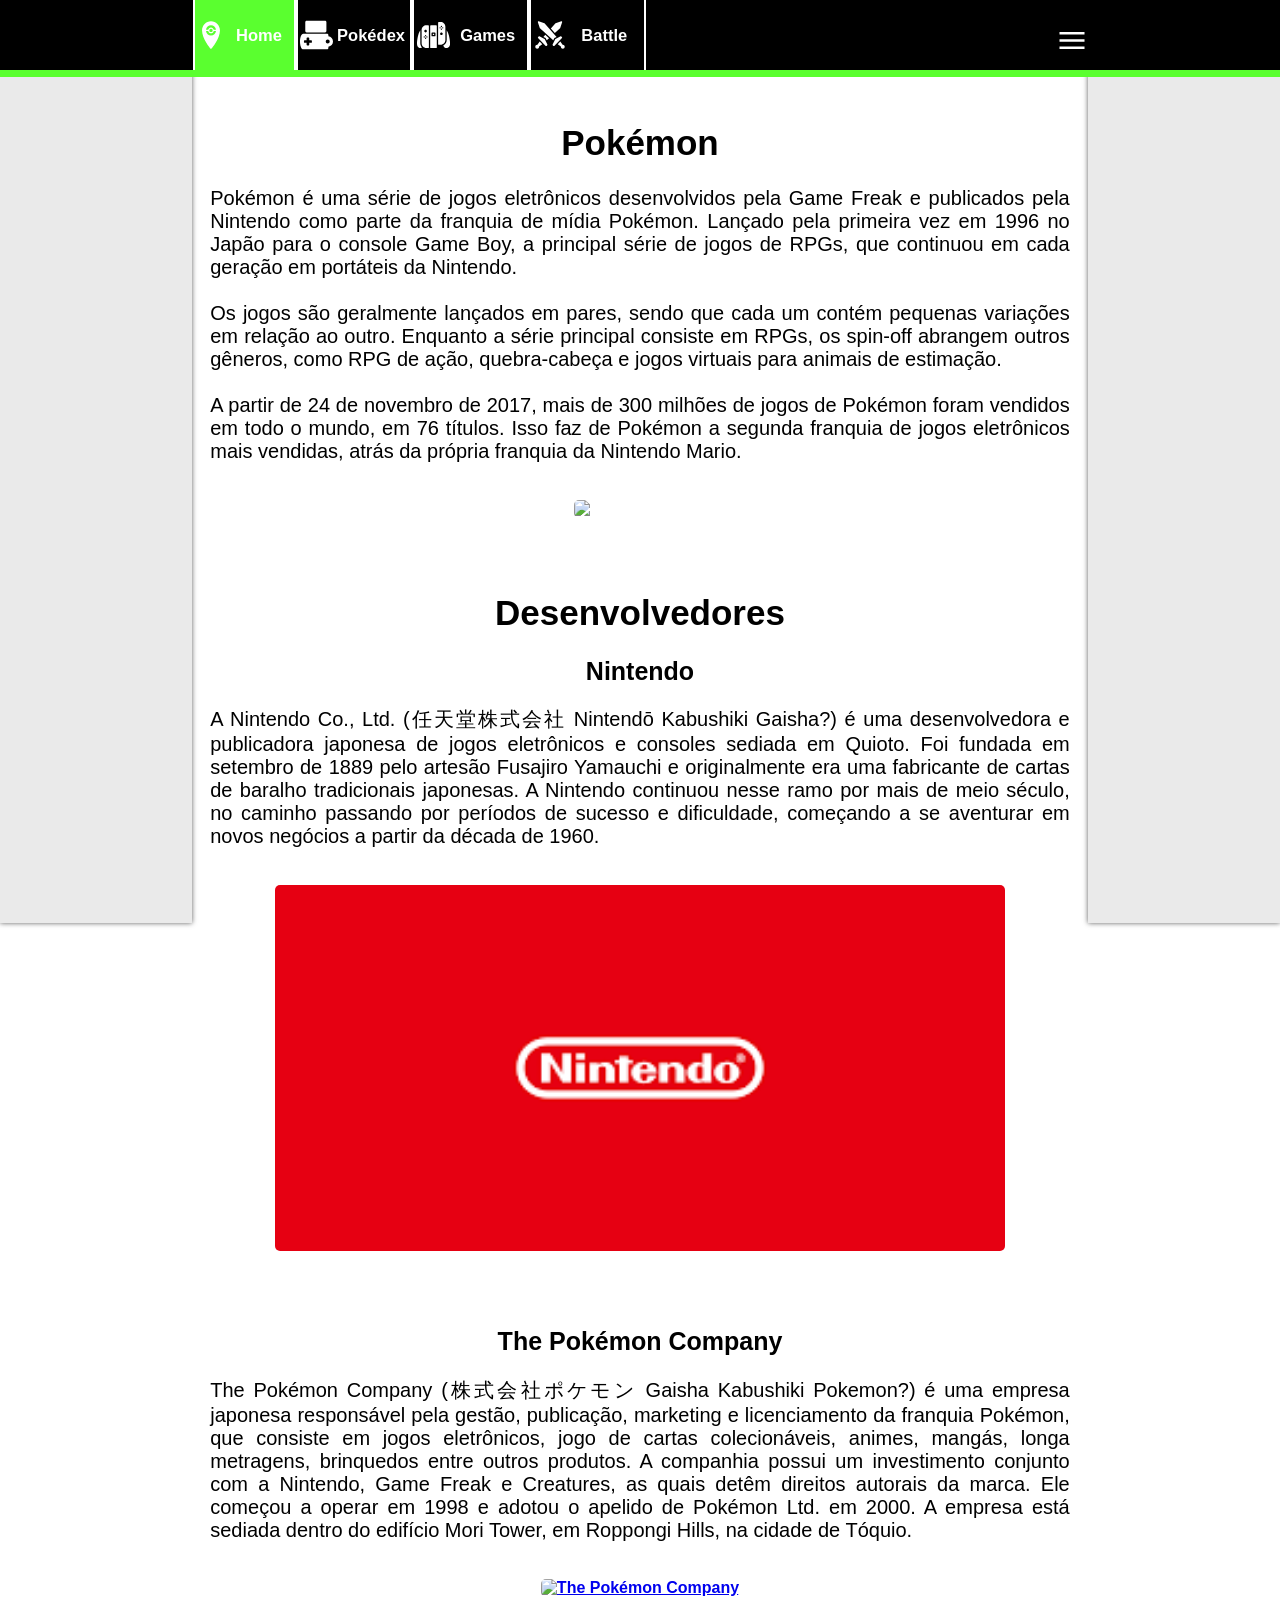
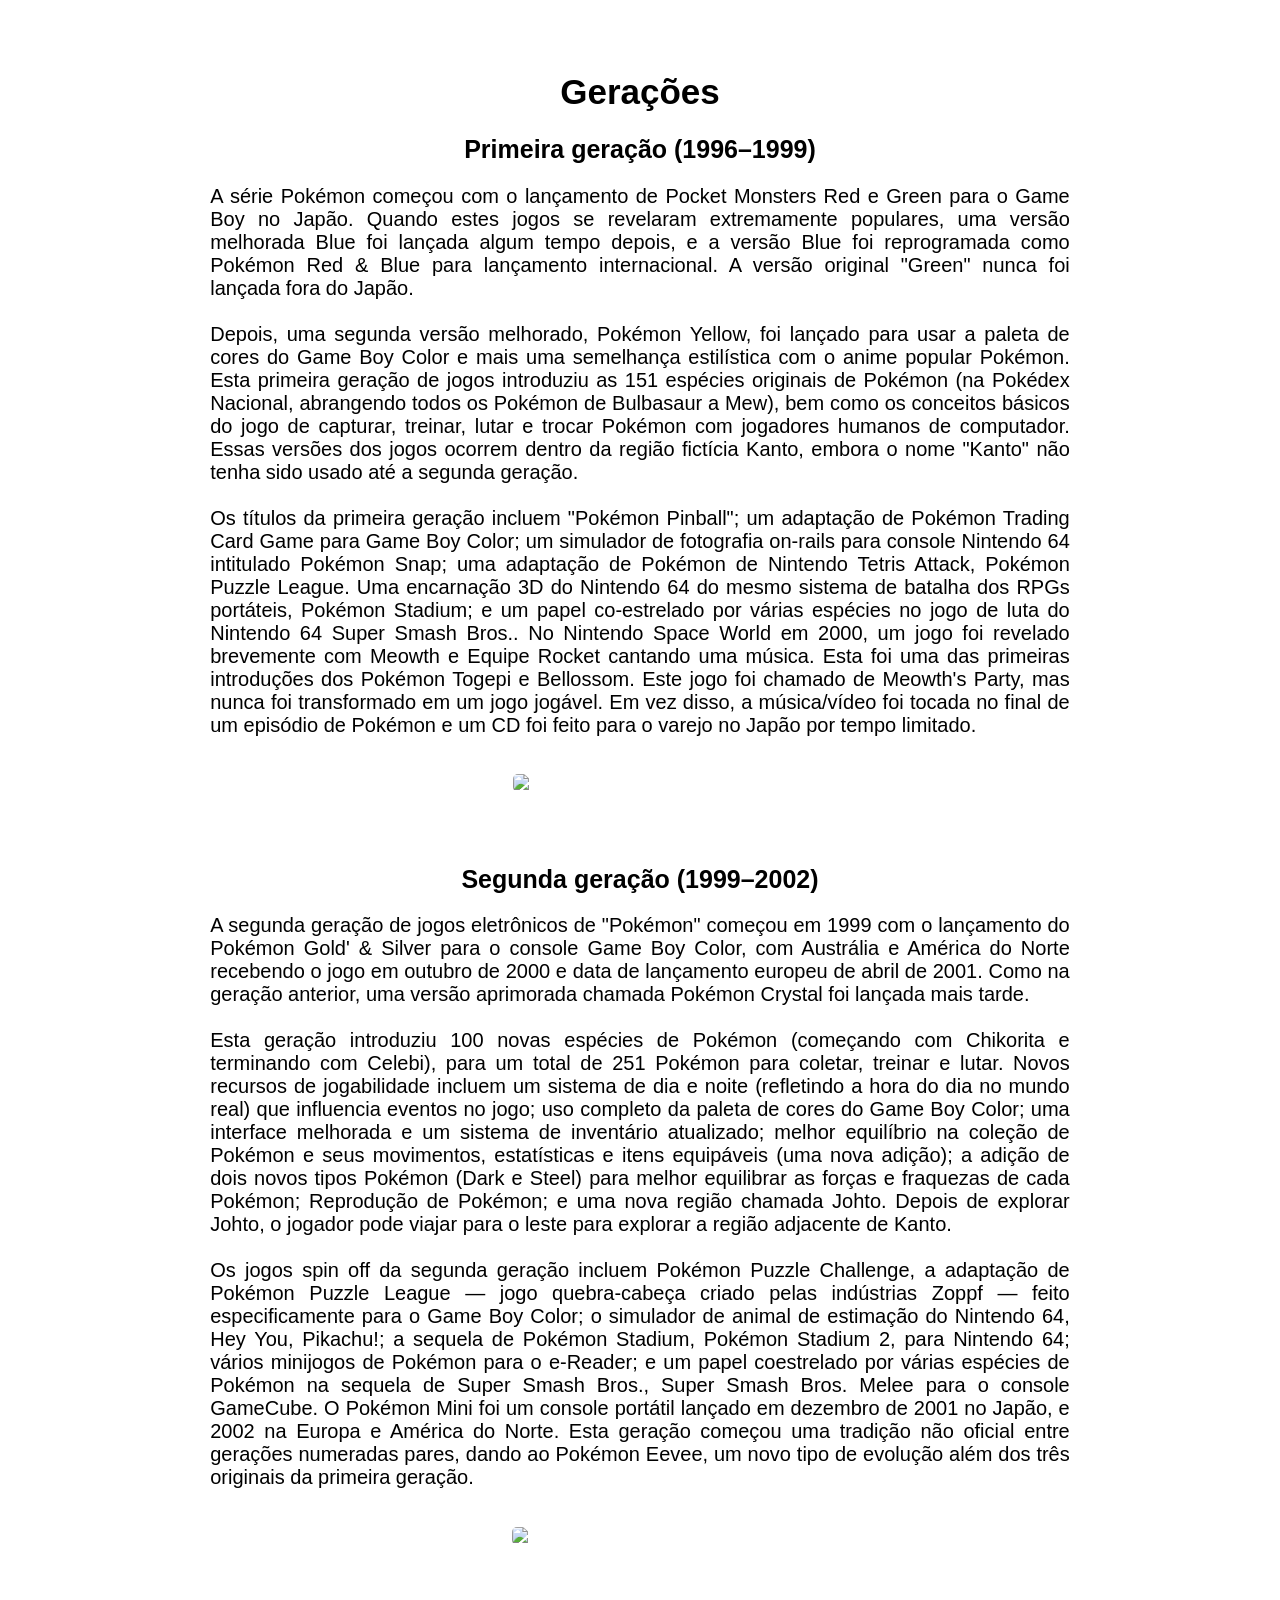
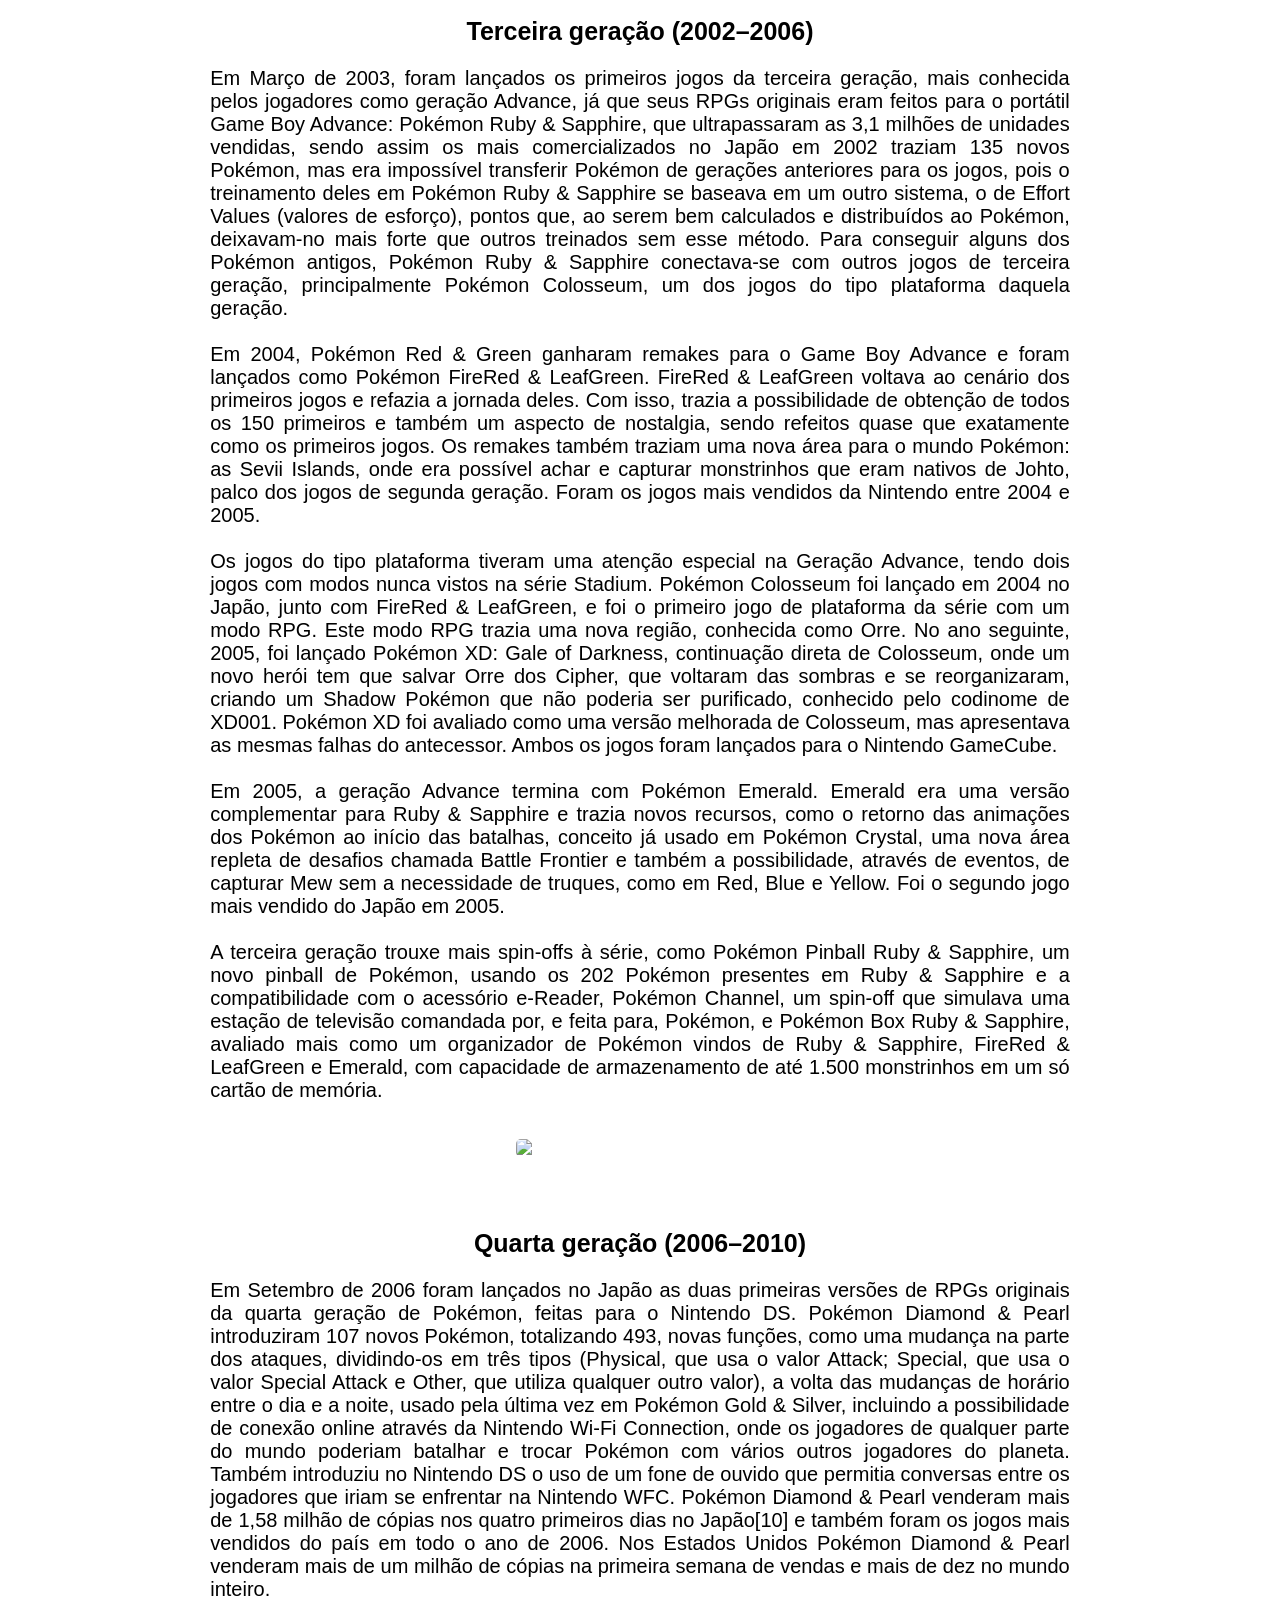
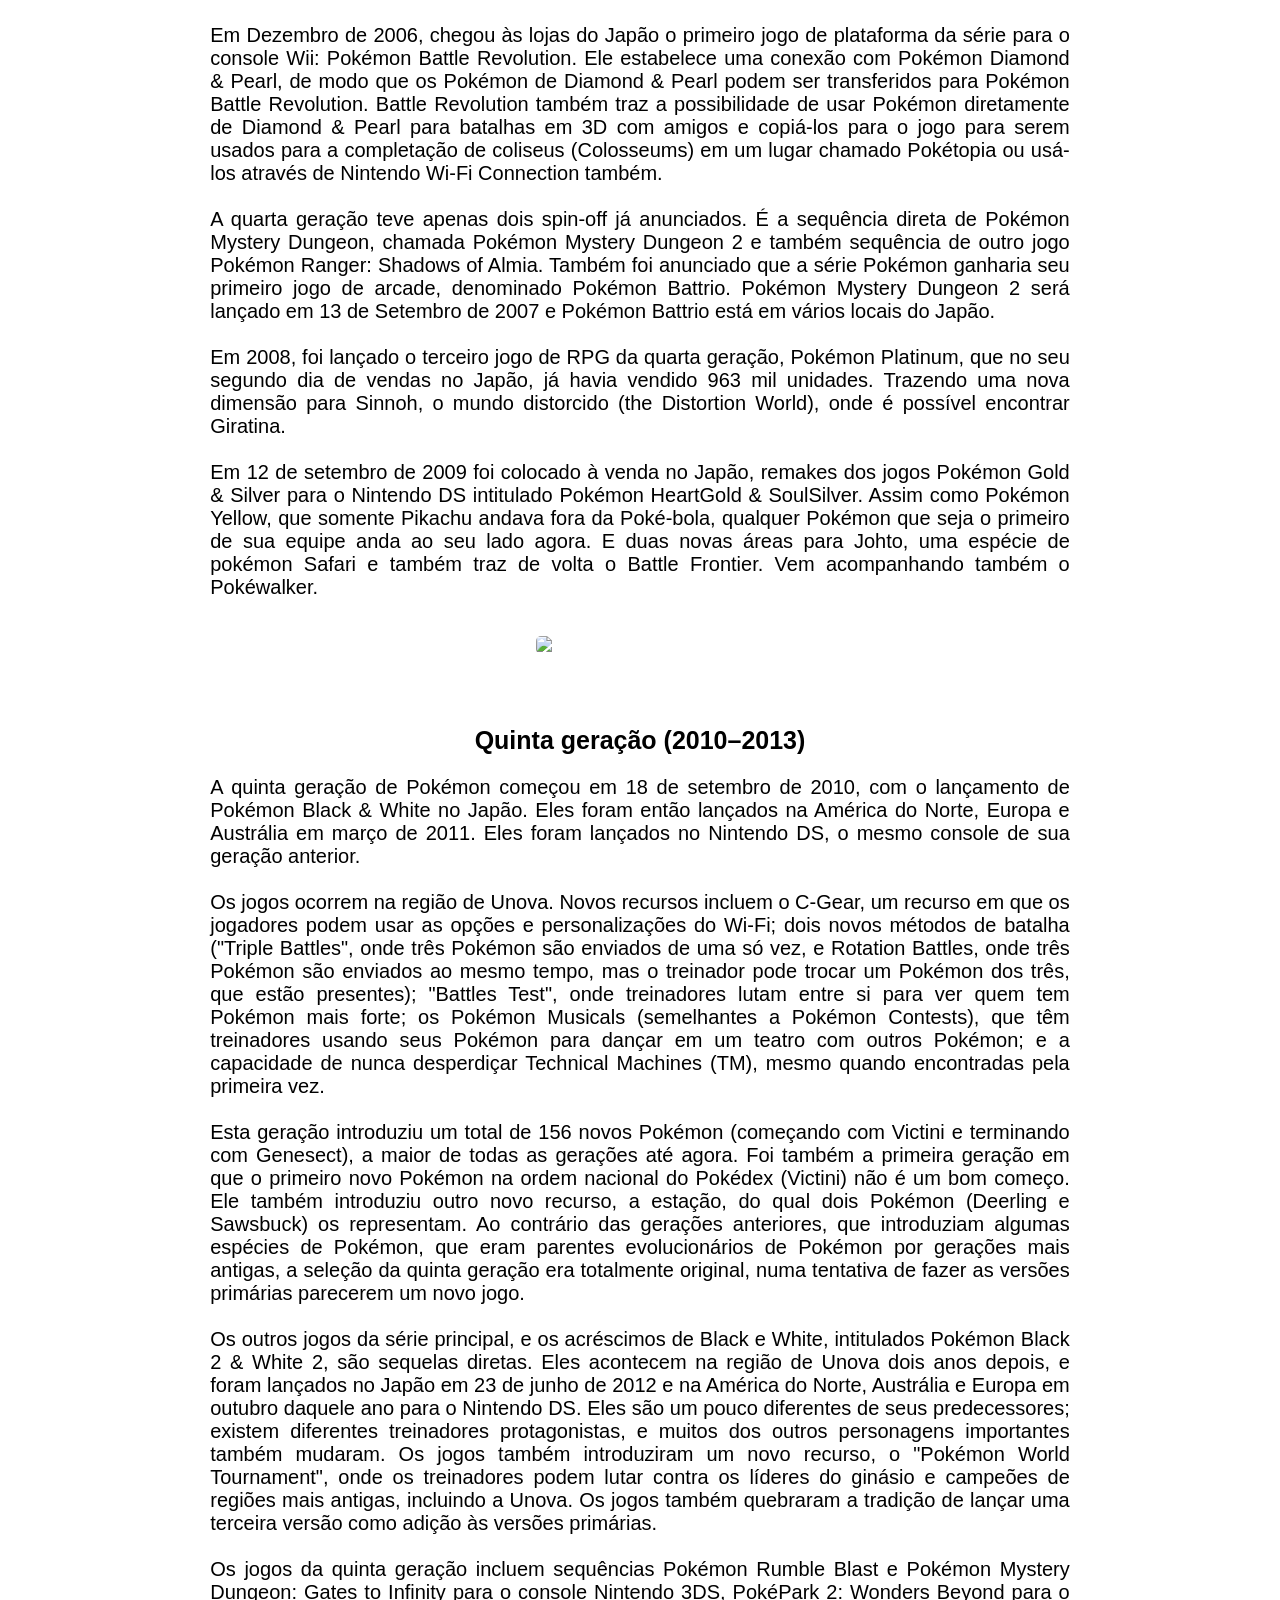
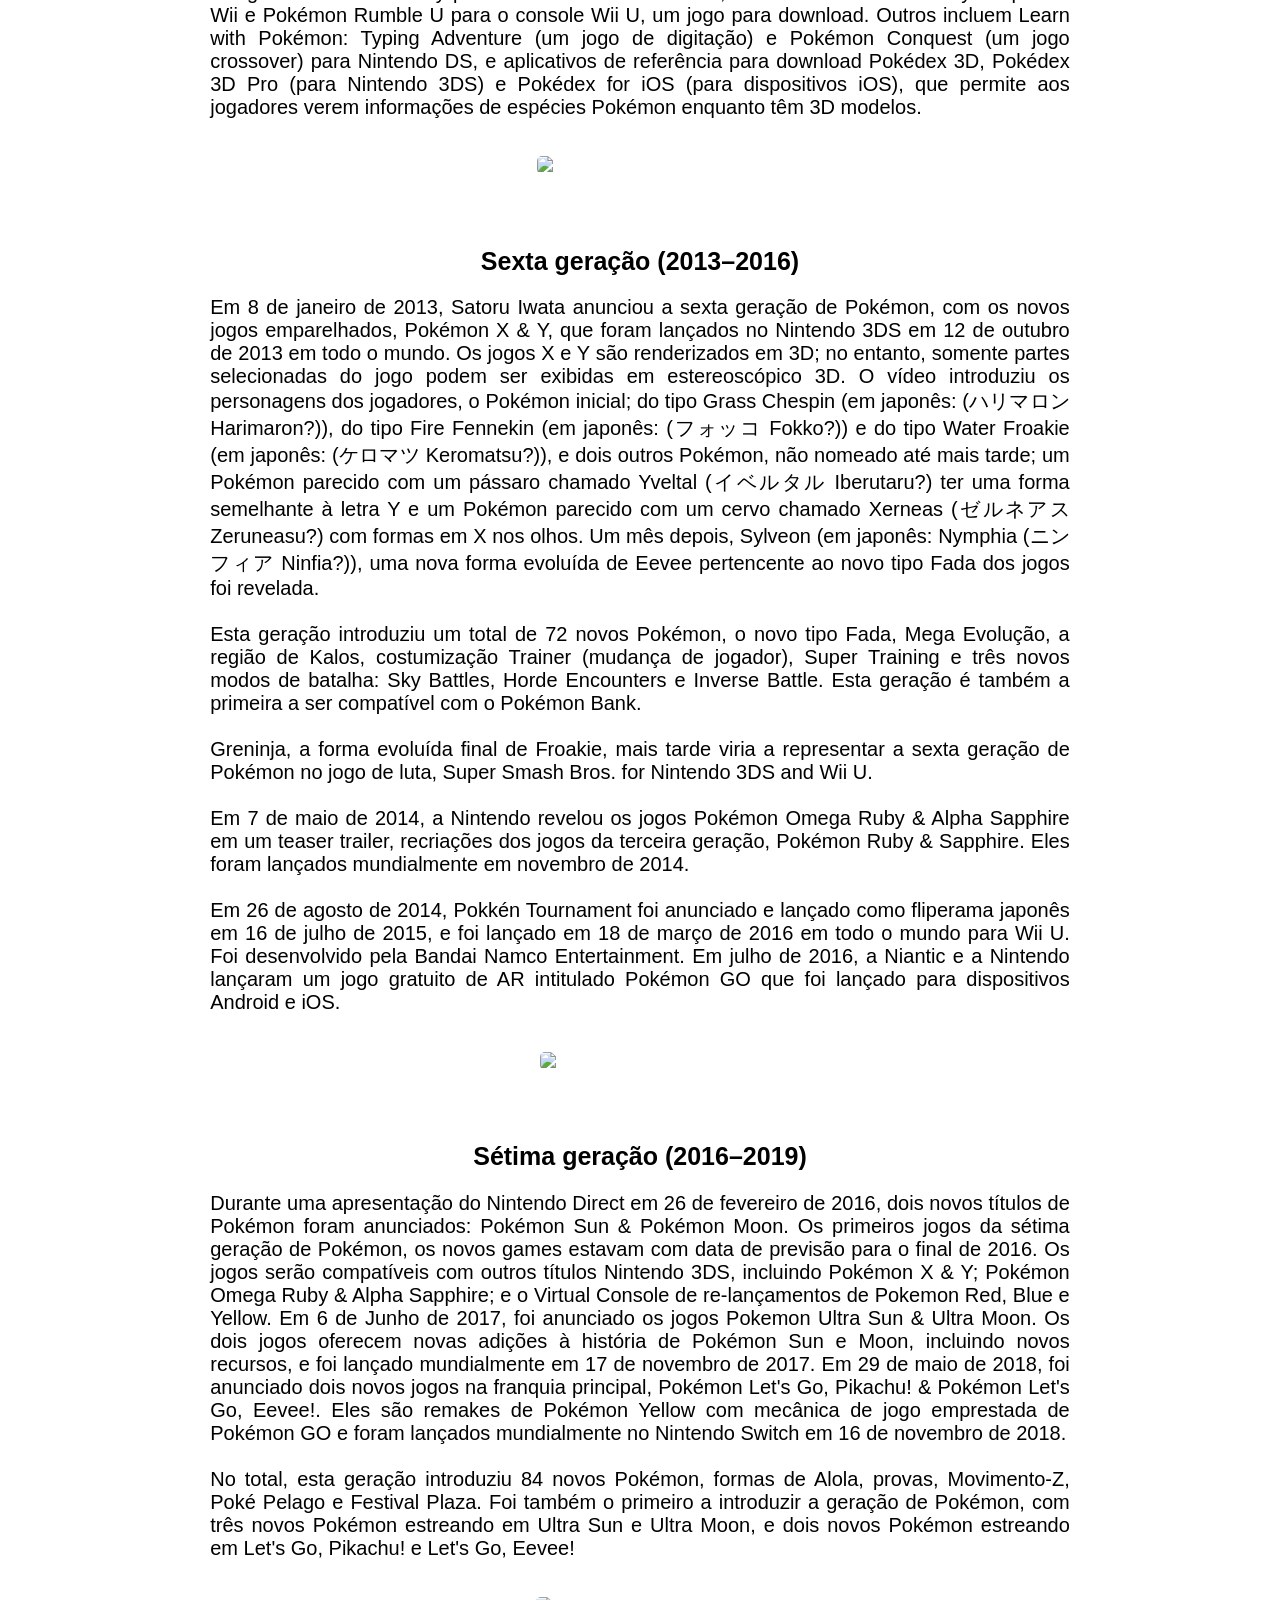
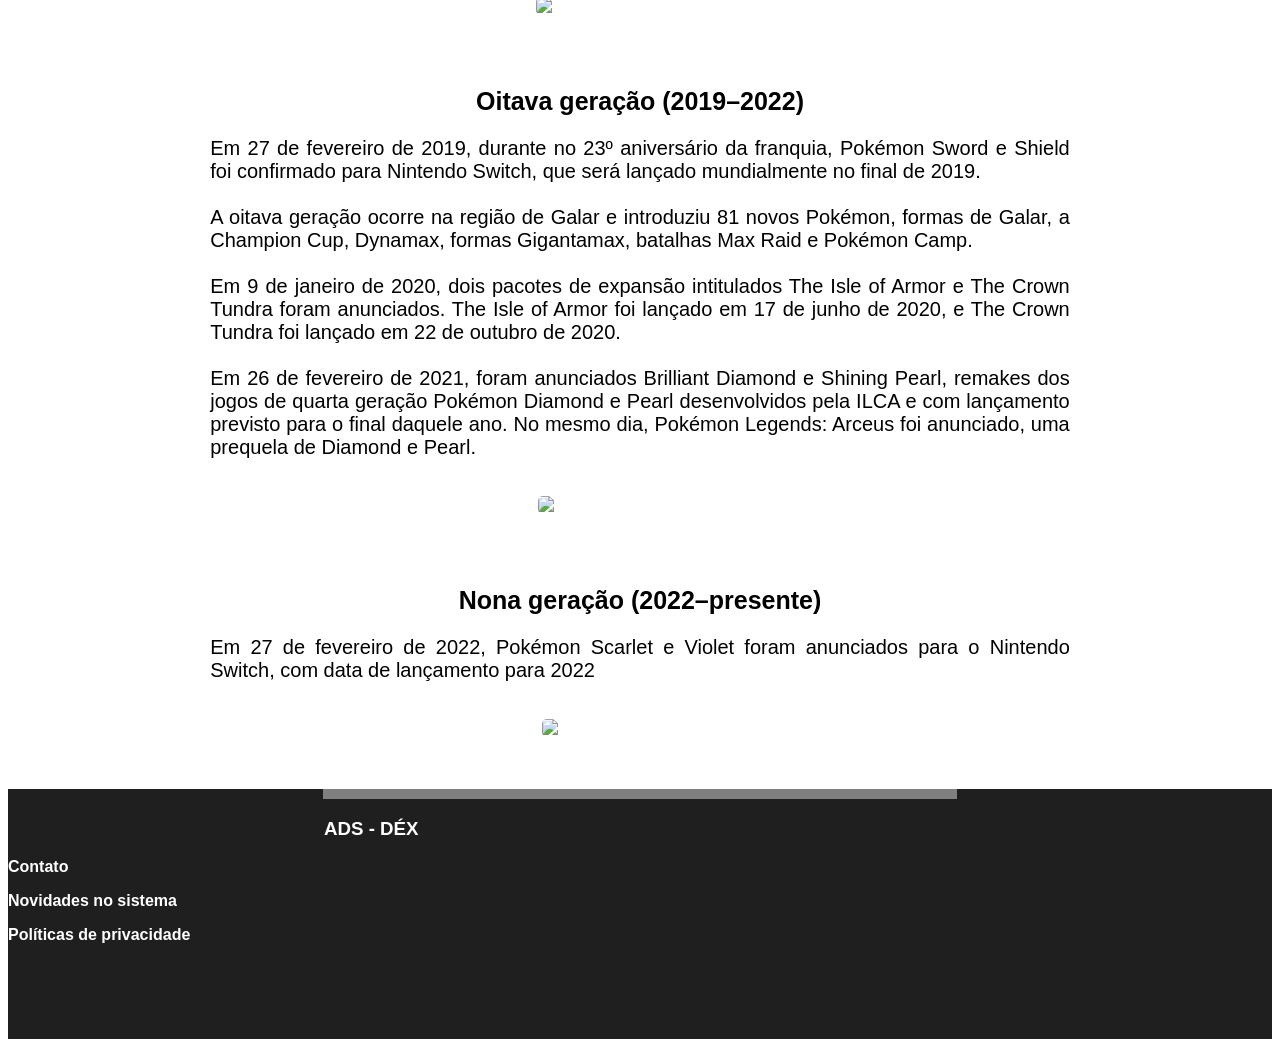
==== commit 69e9fff0: "Novas alterações" ====
--- a/Página Principal/index.html
+++ b/Página Principal/index.html
@@ -25,7 +25,7 @@
             </a>
         </div>
         <div class="opcaoMenu">
-            <a class="link" href=""><img class="imgOpcaoMenu"
+            <a class="link" href="../Página Games/index.html"><img class="imgOpcaoMenu"
                     src="[data-uri]">
                 <h3 class="text">Games</h3>
             </a>
@@ -38,9 +38,14 @@
         </div>
         <div id="menuOpcap">
             <img id="imgMenu"
+                onclick=""
                 src="[data-uri]">
             <h3 class="text"></h3>
         </div>
+    </div>
+    <div>
+        <div class="lateralEsquerdaPreta"></div>
+        <div class="lateralDireitaPreta"></div>
     </div>
     <div id="divSobrePokemon">
         <h1 class="tituloPokemon">Pokémon</h1>
@@ -327,6 +332,14 @@
             src="https://sm.ign.com/t/ign_br/screenshot/default/pokemon-scarlet-violet-thumb-1_6n3r.h720.jpg"
             alt="Pokemon nona geração">
     </div>
+    <footer class="rodape">
+        <hr size="10" width="50%" align="center" noshade>
+        <h3 class="tituloRodape">ADS - DÉX</h3>
+        <p class="textoRodape">Contato</p>
+        <p class="textoRodape">Novidades no sistema</p>
+        <p class="textoRodape">Políticas de privacidade</p>
+        <p></p>
+    </footer>
     <script src="script.js"></script>
 </body>
 
--- a/Página Principal/style.css
+++ b/Página Principal/style.css
@@ -19,7 +19,7 @@
 
 #menuPrincipal {
     width: 100%;
-    height: 60px;
+    height: 70px;
     border: 0px solid #5AFF2F;
     border-bottom: 7px solid #5AFF2F;
     background-color: #000000;
@@ -33,28 +33,30 @@
 
 #home {
     width: 7.5%;
-    height: 60px;
+    height: 100%;
     border-right: 2px solid white;
     border-left: 2px solid white;
     background-color: #5AFF2F;
     position: relative;
     top: 0px;
-    left: 2.6%;
+    left: 15.1%;
     padding-left: 0.1%;
     padding-right: 0.1%;
+    cursor: pointer;
 }
 
 .opcaoMenu {
     width: 8.5%;
-    height: 60px;
+    height: 100%;
     border-right: 2px solid white;
     border-left: 2px solid white;
     background-color: transparent;
     position: relative;
     top: 0px;
-    left: 2.6%;
+    left: 15.1%;
     padding-left: 0.2%;
     padding-right: 0.1%;
+    cursor: pointer;
     transition: all 0.5s;
 }
 
@@ -71,29 +73,50 @@
 }
 
 #menuOpcap {
-    width: 5%;
-    height: 60px;
+    width: 3.5%;
+    height: 100%;
     background-color: transparent;
     position: absolute;
     top: 0px;
-    left: 90%;
+    left: 82%;
     transition: all 0.5s;
     z-index: 2;
-}
-
-#menuOpcap:hover {
+    cursor: pointer;
+}
+
+/* #menuOpcap:hover {
     background-color: #5AFF2F;
-}
+} */
 
 #imgMenu {
-    width: 60%;
-    height: 60%;
+    width: 65%;
+    height: 65%;
     position: relative;
     top: 25%;
 }
 
+.lateralEsquerdaPreta {
+    position: fixed;
+    left: 0px;;
+    z-index: 1;
+    background-color: #00000015;
+    width: 15%;
+    height: 100%;
+    box-shadow: 0px 0px 5px rgba(0, 0, 0, 0.63)
+}
+
+.lateralDireitaPreta {
+    position: fixed;
+    right: 0px;;
+    z-index: 1;
+    background-color: #00000015;
+    width: 15%;
+    height: 100%;
+    box-shadow: 0px 0px 5px rgba(0, 0, 0, 0.63)
+}
+
 #divSobrePokemon {
-    width: 70%;
+    width: 68%;
     height: auto;
     position: relative;
     top: 100px;
@@ -135,6 +158,31 @@
     box-shadow: 0px 0px 10px rgba(0, 0, 0, 0.63);
 }
 
+.rodape {
+    width: 100%;
+    height: 250px;
+    position: relative;
+    left: 0%;
+    right: 0%;
+    bottom: 0%;
+    margin-top: 100px;;
+    z-index: 0;
+    background-color: #1f1f1f;
+    color: white;
+}
+
+.tituloRodape {
+    text-align: left;
+    position: relative;
+    left: 25%;
+}
+
+.textoRodape {
+    text-align: left;
+    position: relative;
+    left: 0%;
+}
+
 /* Tablet */
 @media screen and (max-width: 1147px) {
 
@@ -274,4 +322,34 @@
         top: 14%;
         left: 14%;
     }
+
+    /* Menu */
+    #menuOpcap {
+        width: 9.5%;
+        height: 55px;
+        background-color: transparent;
+        position: absolute;
+        top: 0px;
+        left: 89%;
+        transition: all 0.5s;
+        z-index: 2;
+    }
+
+    #menuOpcap:hover {
+        background-color: #5AFF2F;
+    }
+
+    #imgMenu {
+        width: 60%;
+        height: 60%;
+        position: relative;
+        top: 25%;
+    }
+
+    main {
+        display: inline-block;
+        margin-top: 15.5%;
+        padding: 15px;
+        position: relative;
+    }
 }
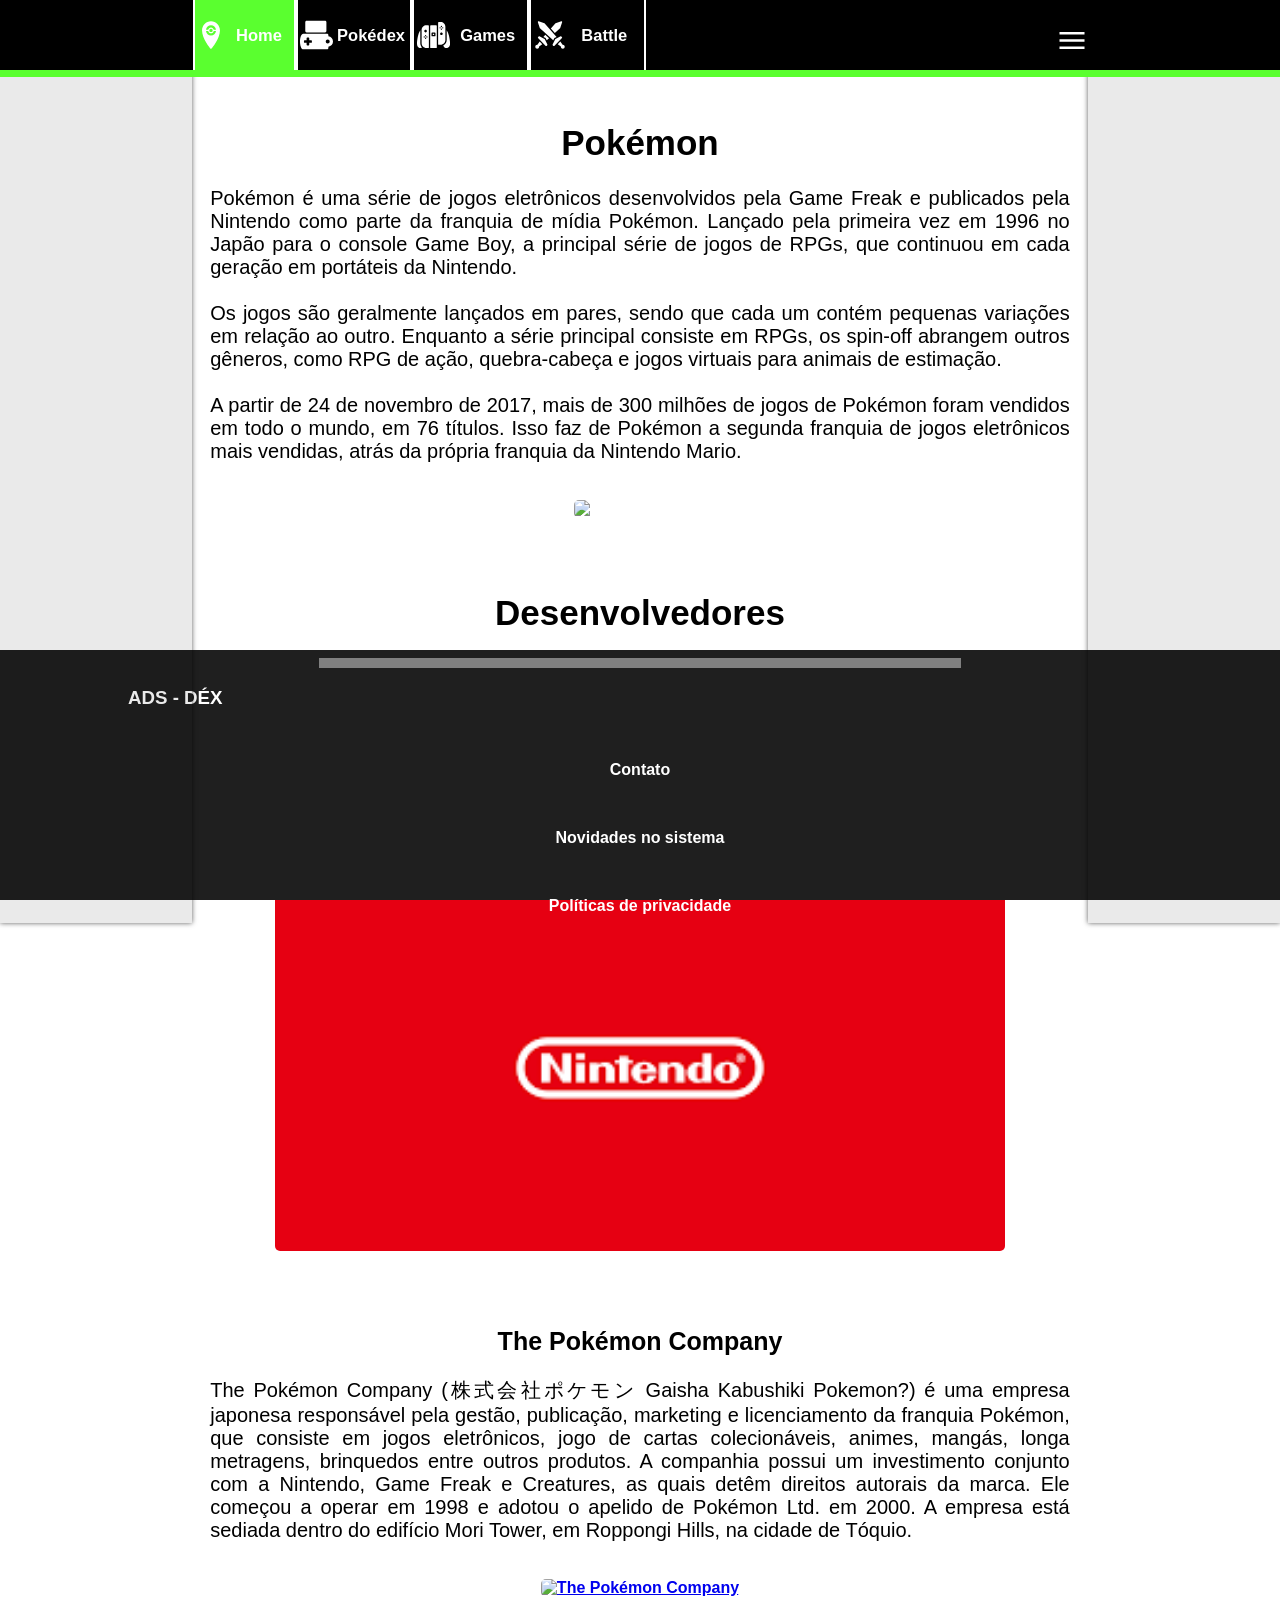
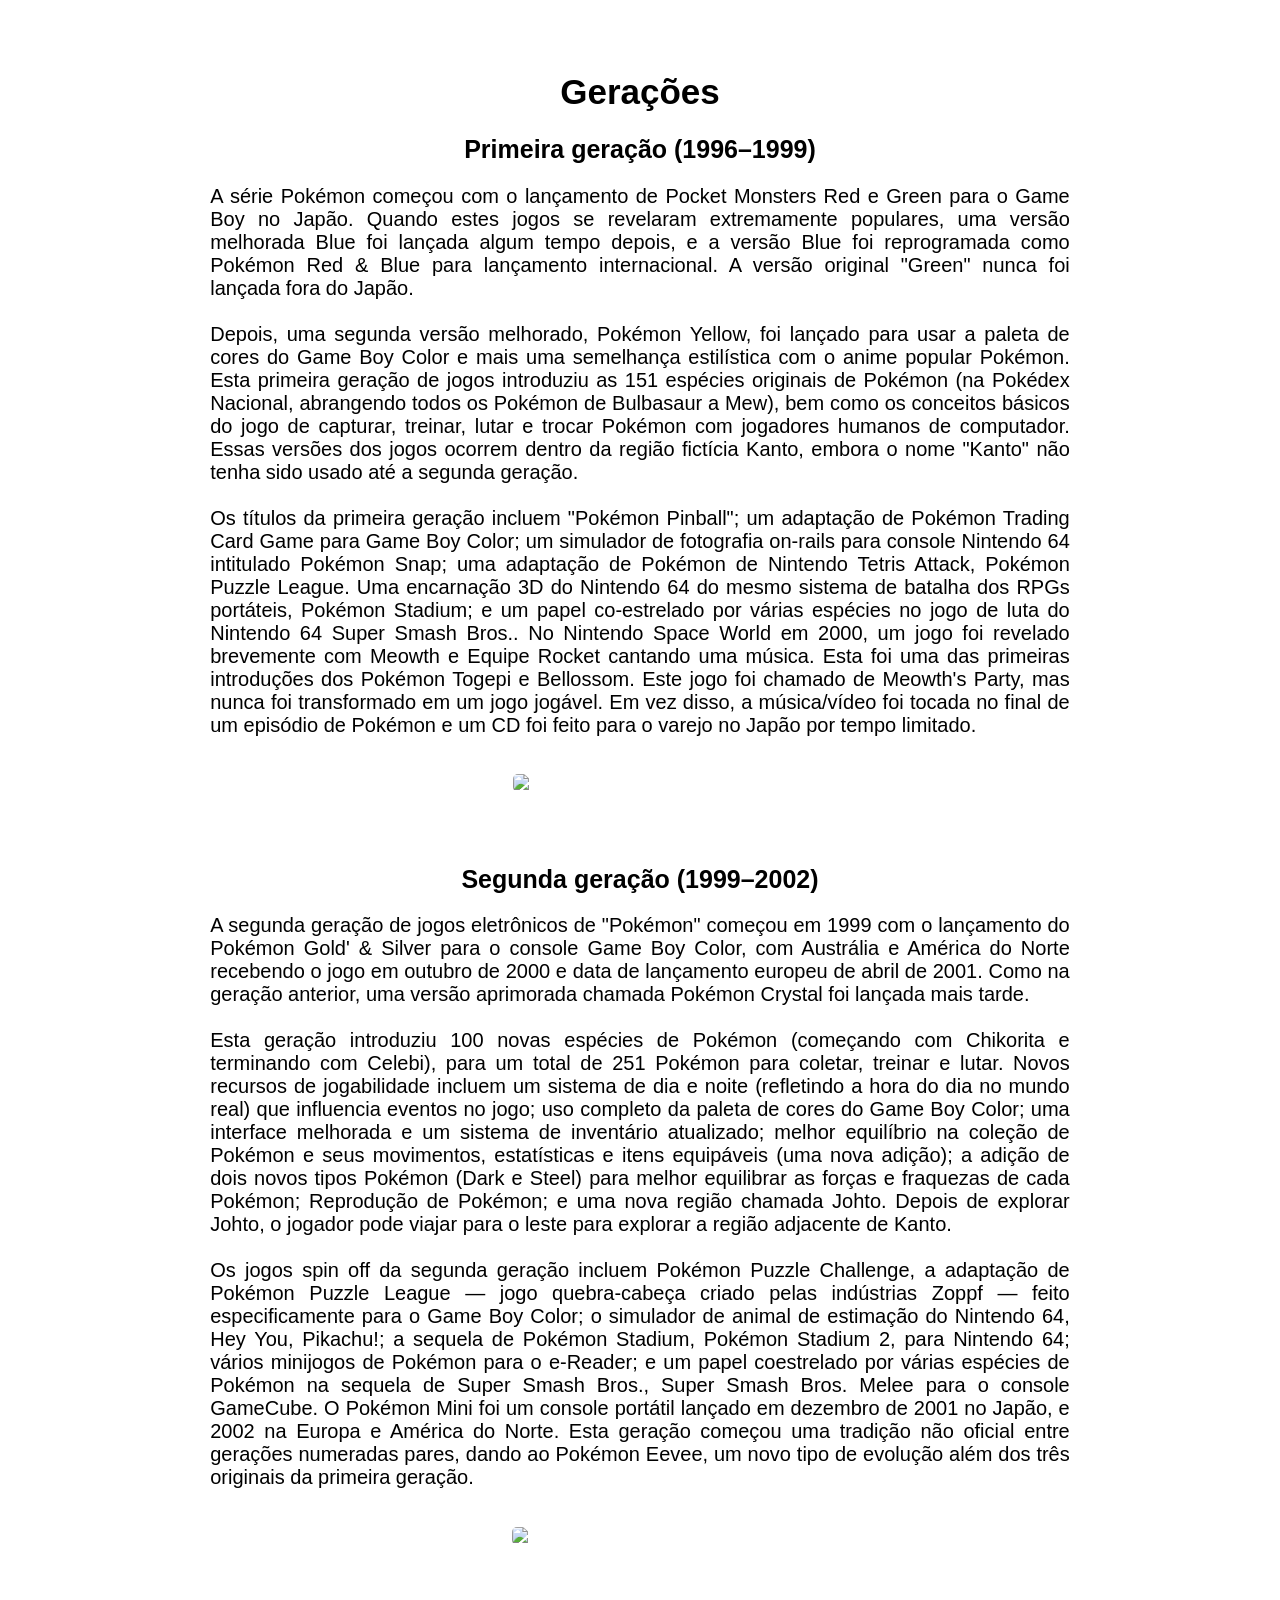
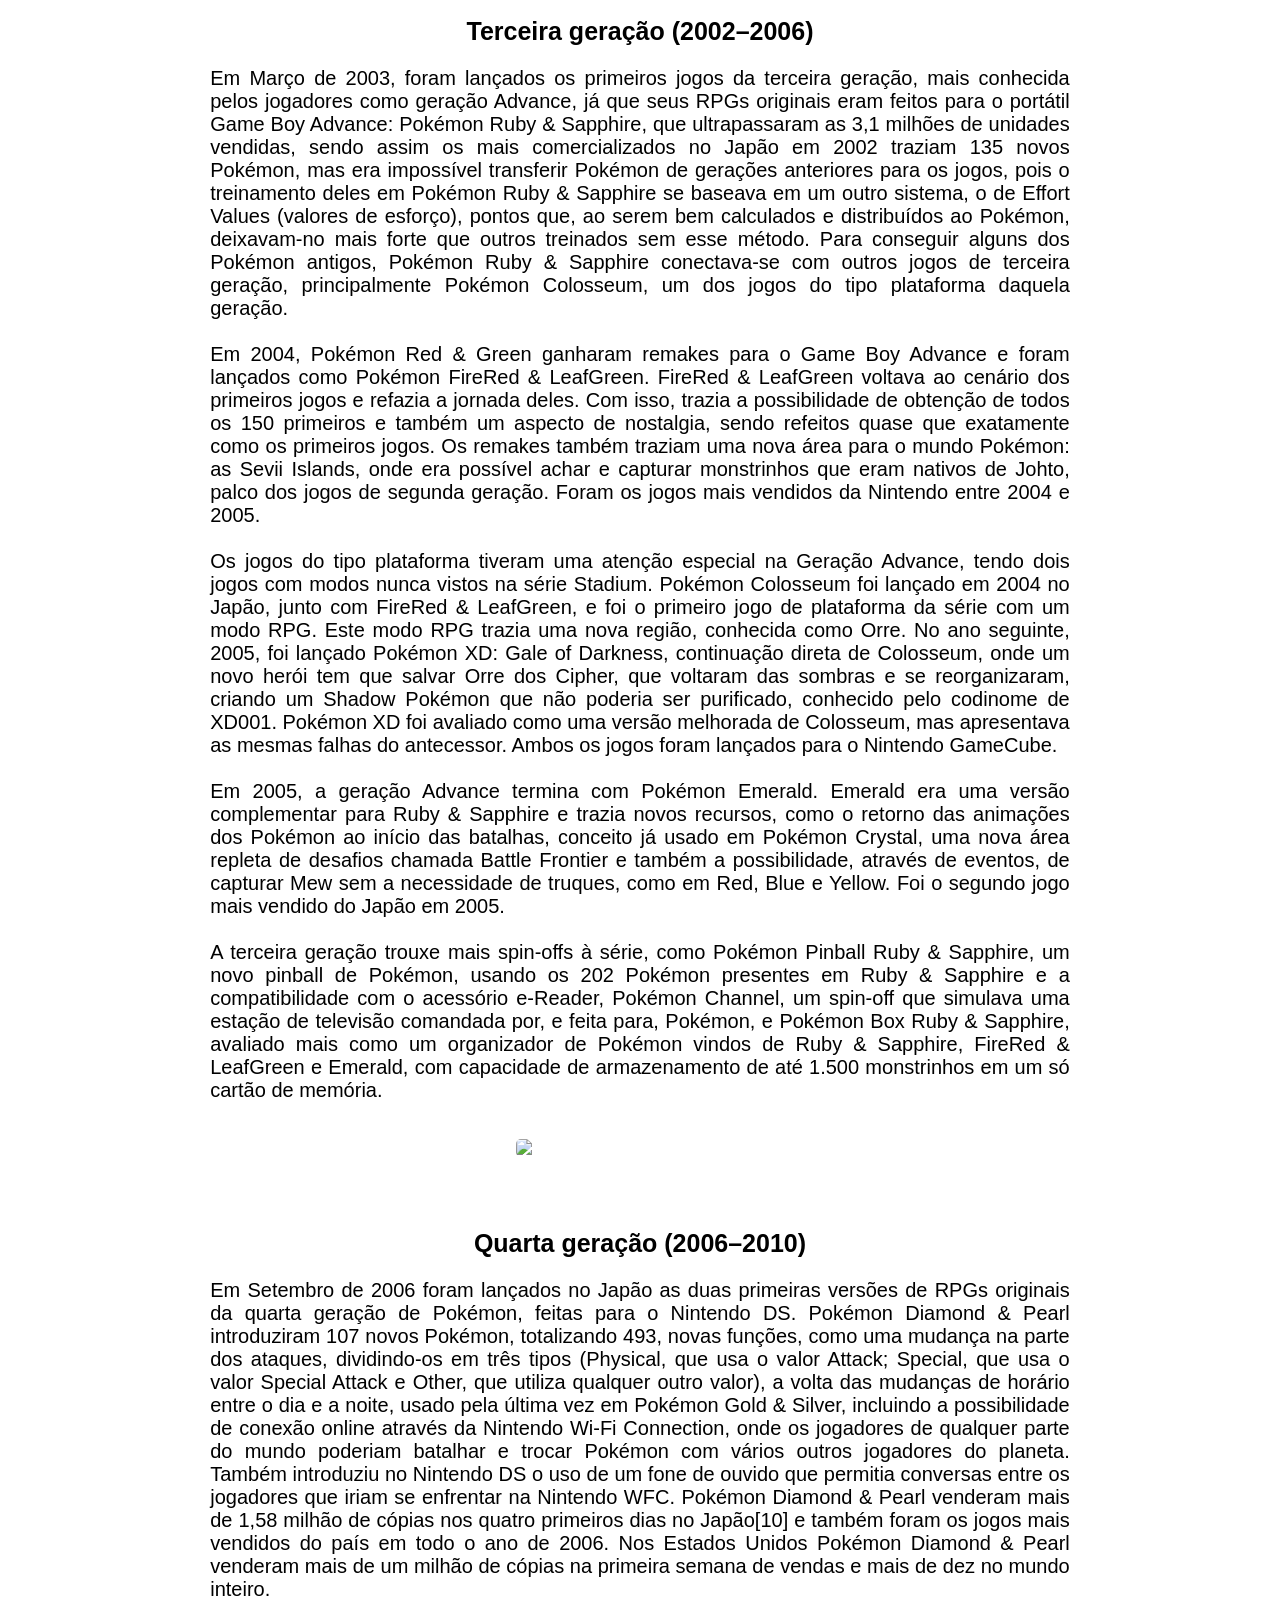
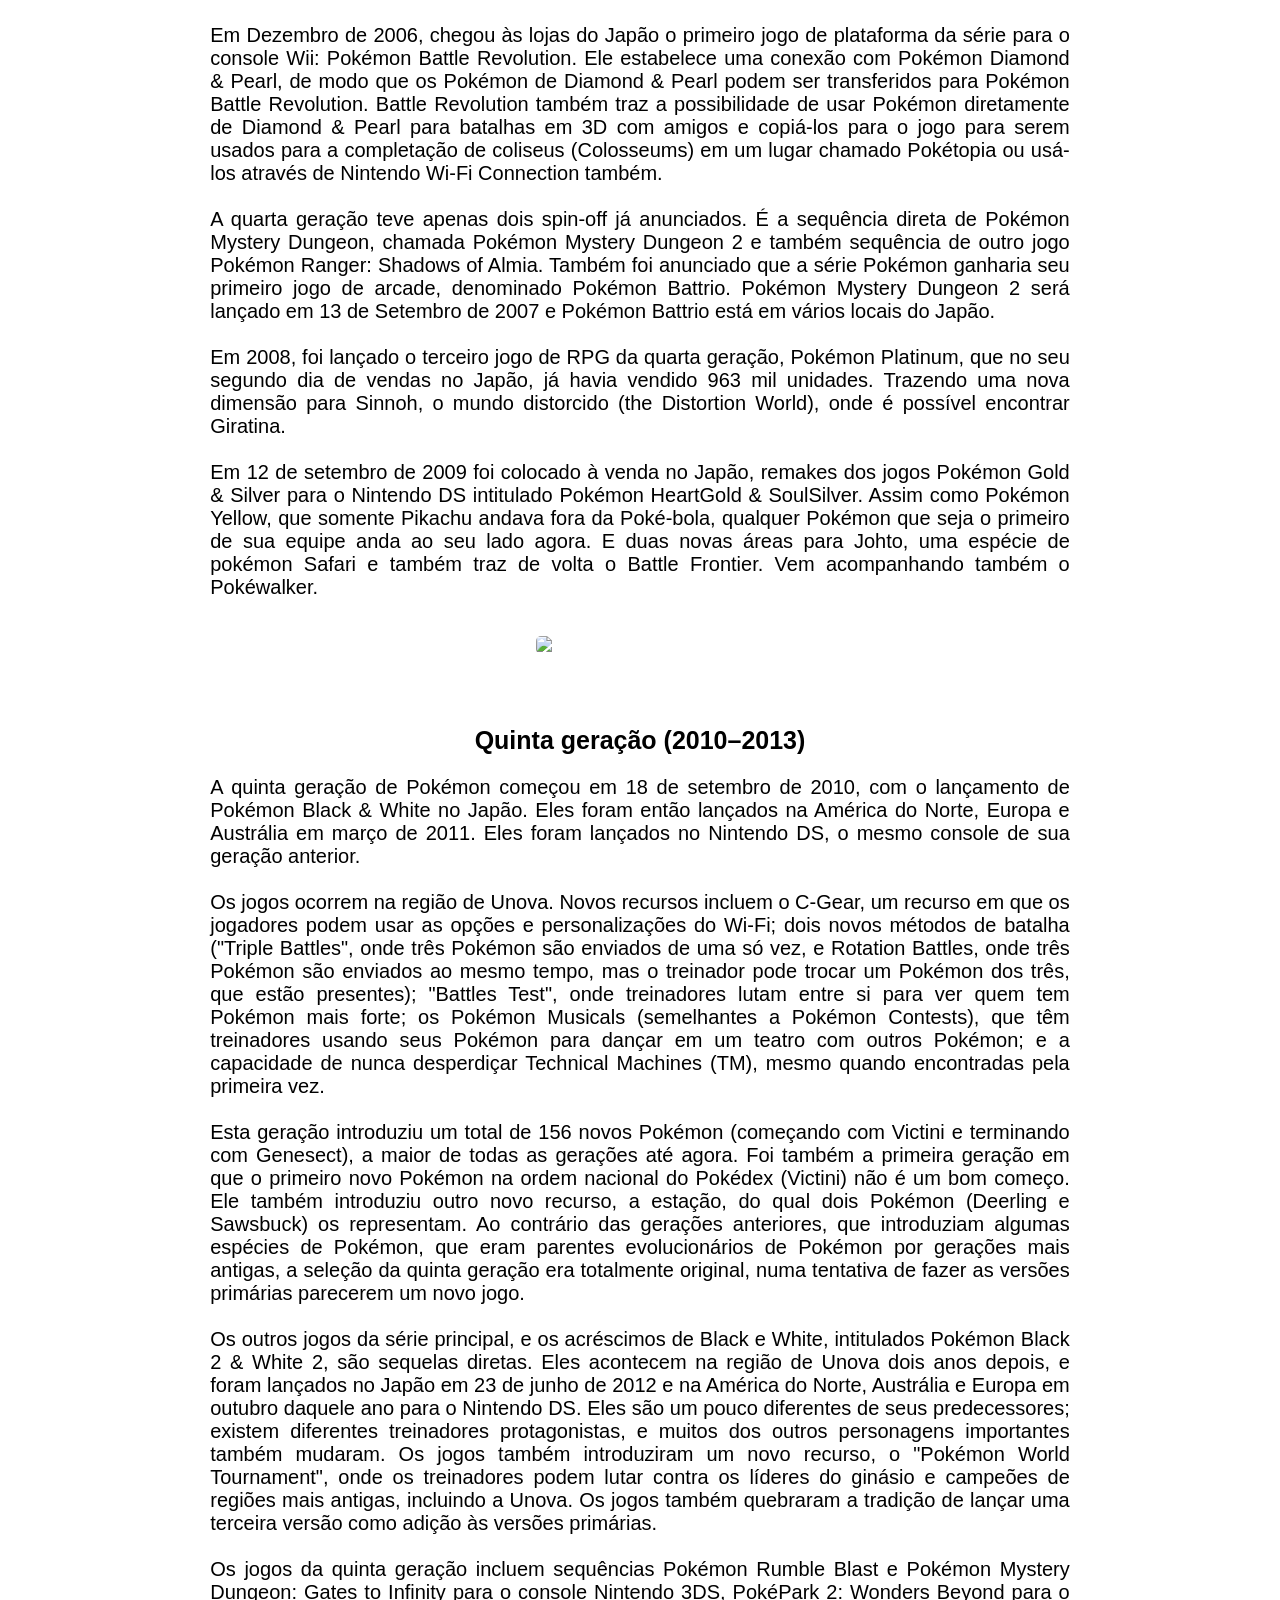
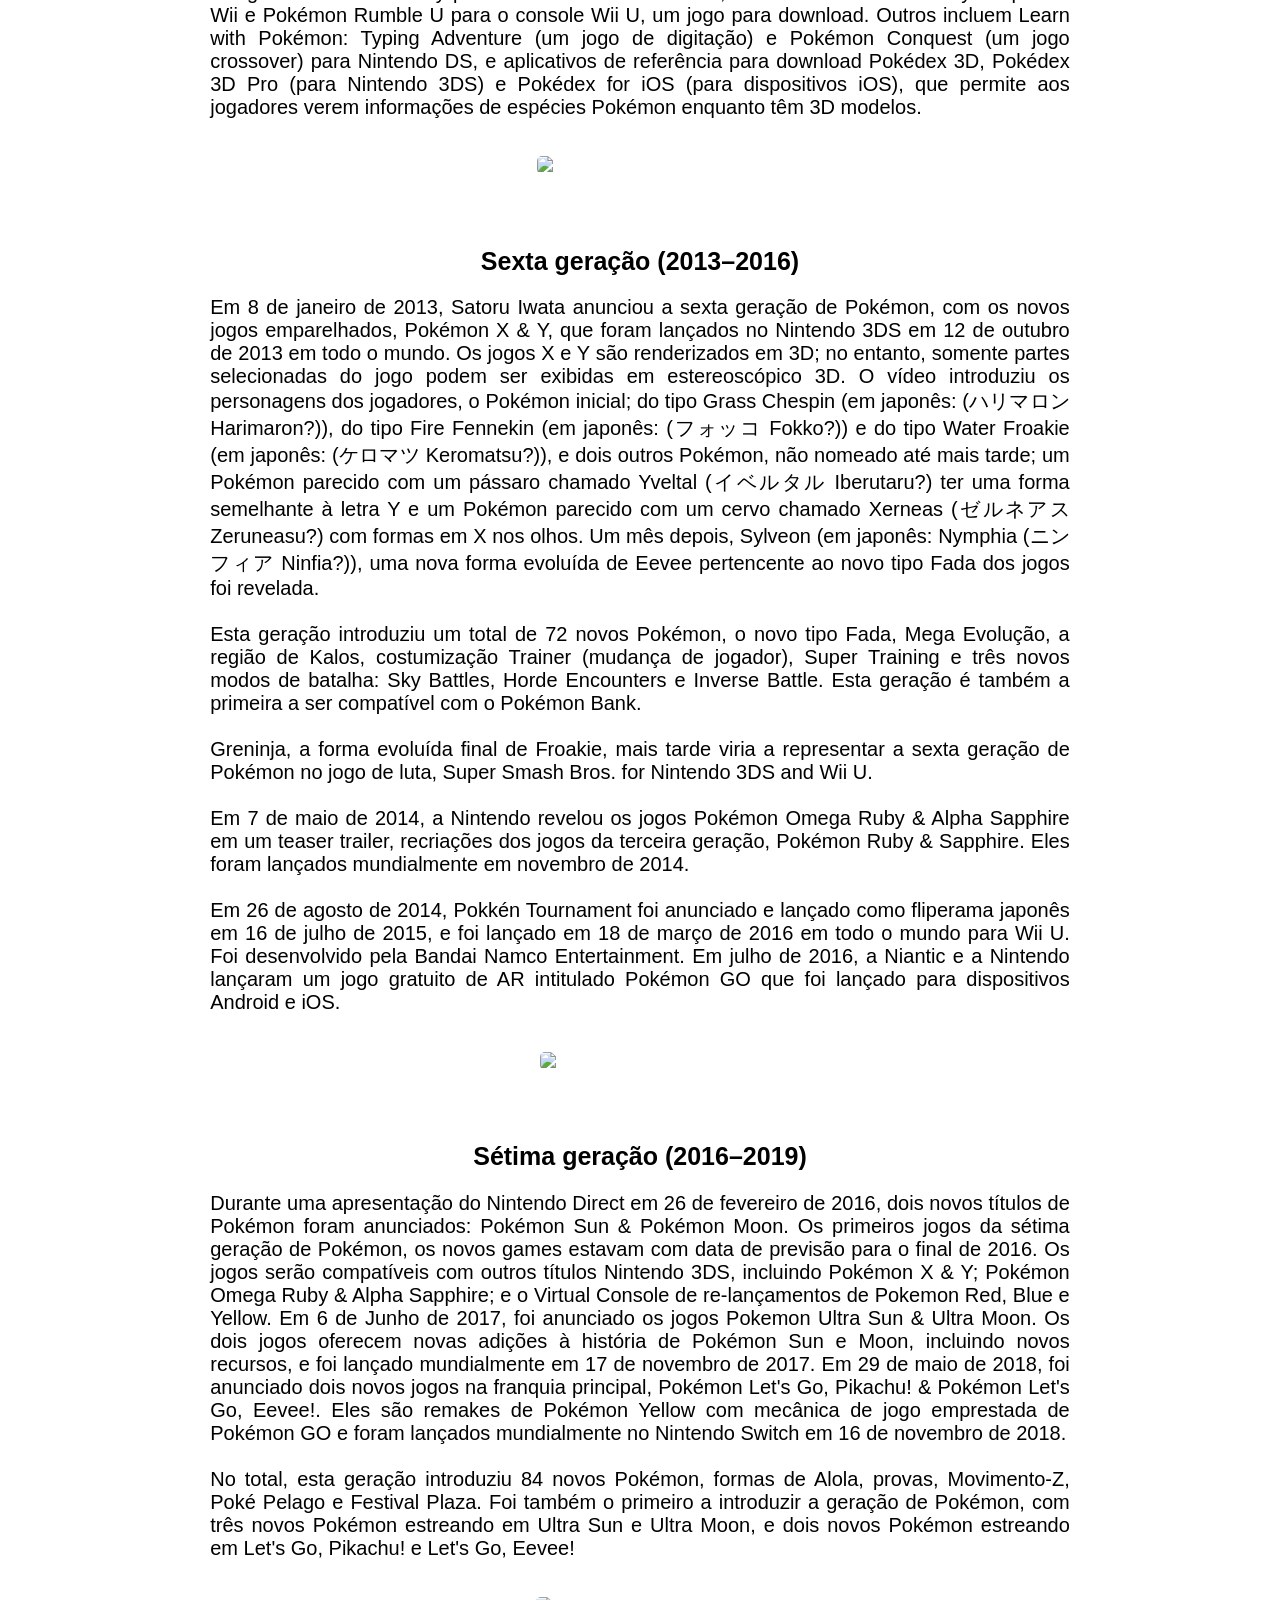
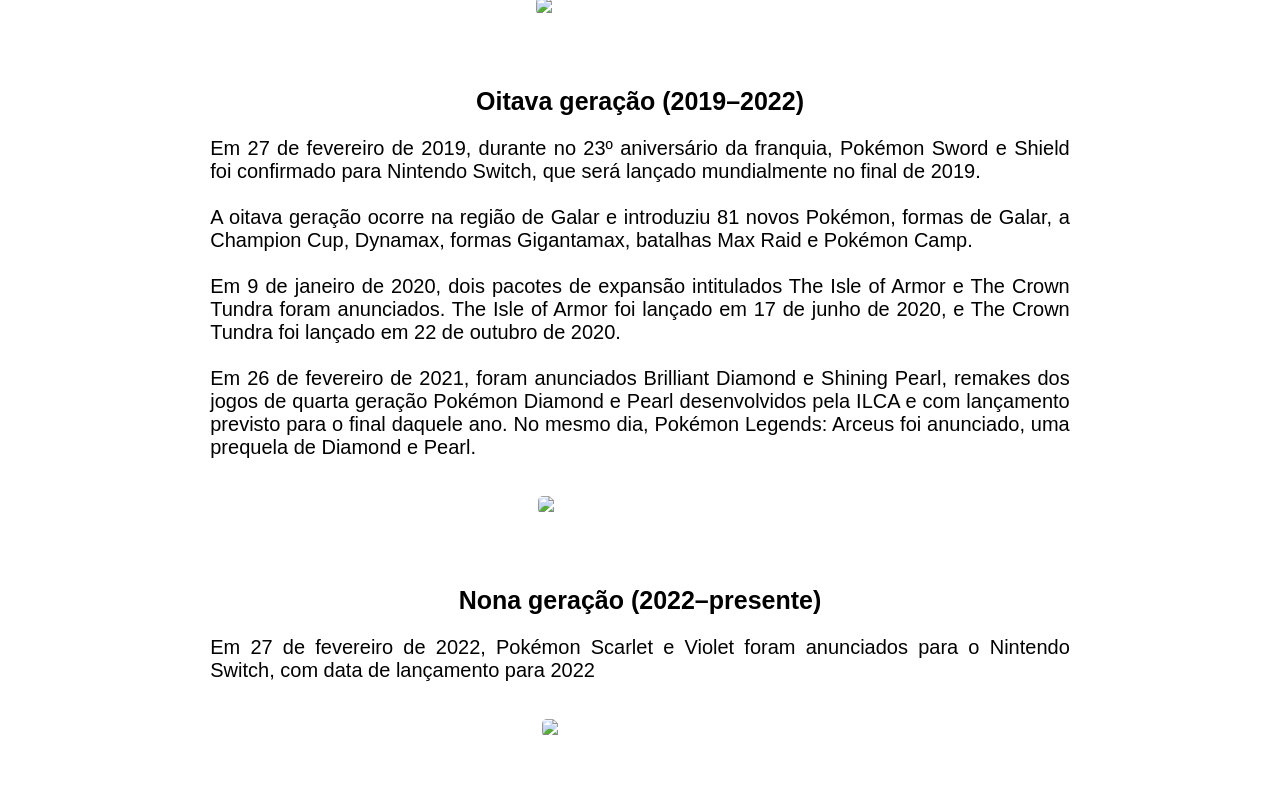
==== commit 294ec5f0: "Alterações simples" ====
--- a/Página Principal/index.html
+++ b/Página Principal/index.html
@@ -332,14 +332,14 @@
             src="https://sm.ign.com/t/ign_br/screenshot/default/pokemon-scarlet-violet-thumb-1_6n3r.h720.jpg"
             alt="Pokemon nona geração">
     </div>
-    <footer class="rodape">
+    <div class="rodape">
         <hr size="10" width="50%" align="center" noshade>
-        <h3 class="tituloRodape">ADS - DÉX</h3>
-        <p class="textoRodape">Contato</p>
-        <p class="textoRodape">Novidades no sistema</p>
-        <p class="textoRodape">Políticas de privacidade</p>
+        <h3 class="tituloRodape">ADS - DÉX</h3><br>
+        <p class="textoRodape">Contato</p><br>
+        <p class="textoRodape">Novidades no sistema</p><br>
+        <p class="textoRodape">Políticas de privacidade</p><br>
         <p></p>
-    </footer>
+    </div>
     <script src="script.js"></script>
 </body>
 
--- a/Página Principal/style.css
+++ b/Página Principal/style.css
@@ -161,7 +161,7 @@
 .rodape {
     width: 100%;
     height: 250px;
-    position: relative;
+    position: absolute;
     left: 0%;
     right: 0%;
     bottom: 0%;
@@ -174,13 +174,13 @@
 .tituloRodape {
     text-align: left;
     position: relative;
-    left: 25%;
+    left: 10%;
 }
 
 .textoRodape {
-    text-align: left;
     position: relative;
     left: 0%;
+    display: flexbox;
 }
 
 /* Tablet */
